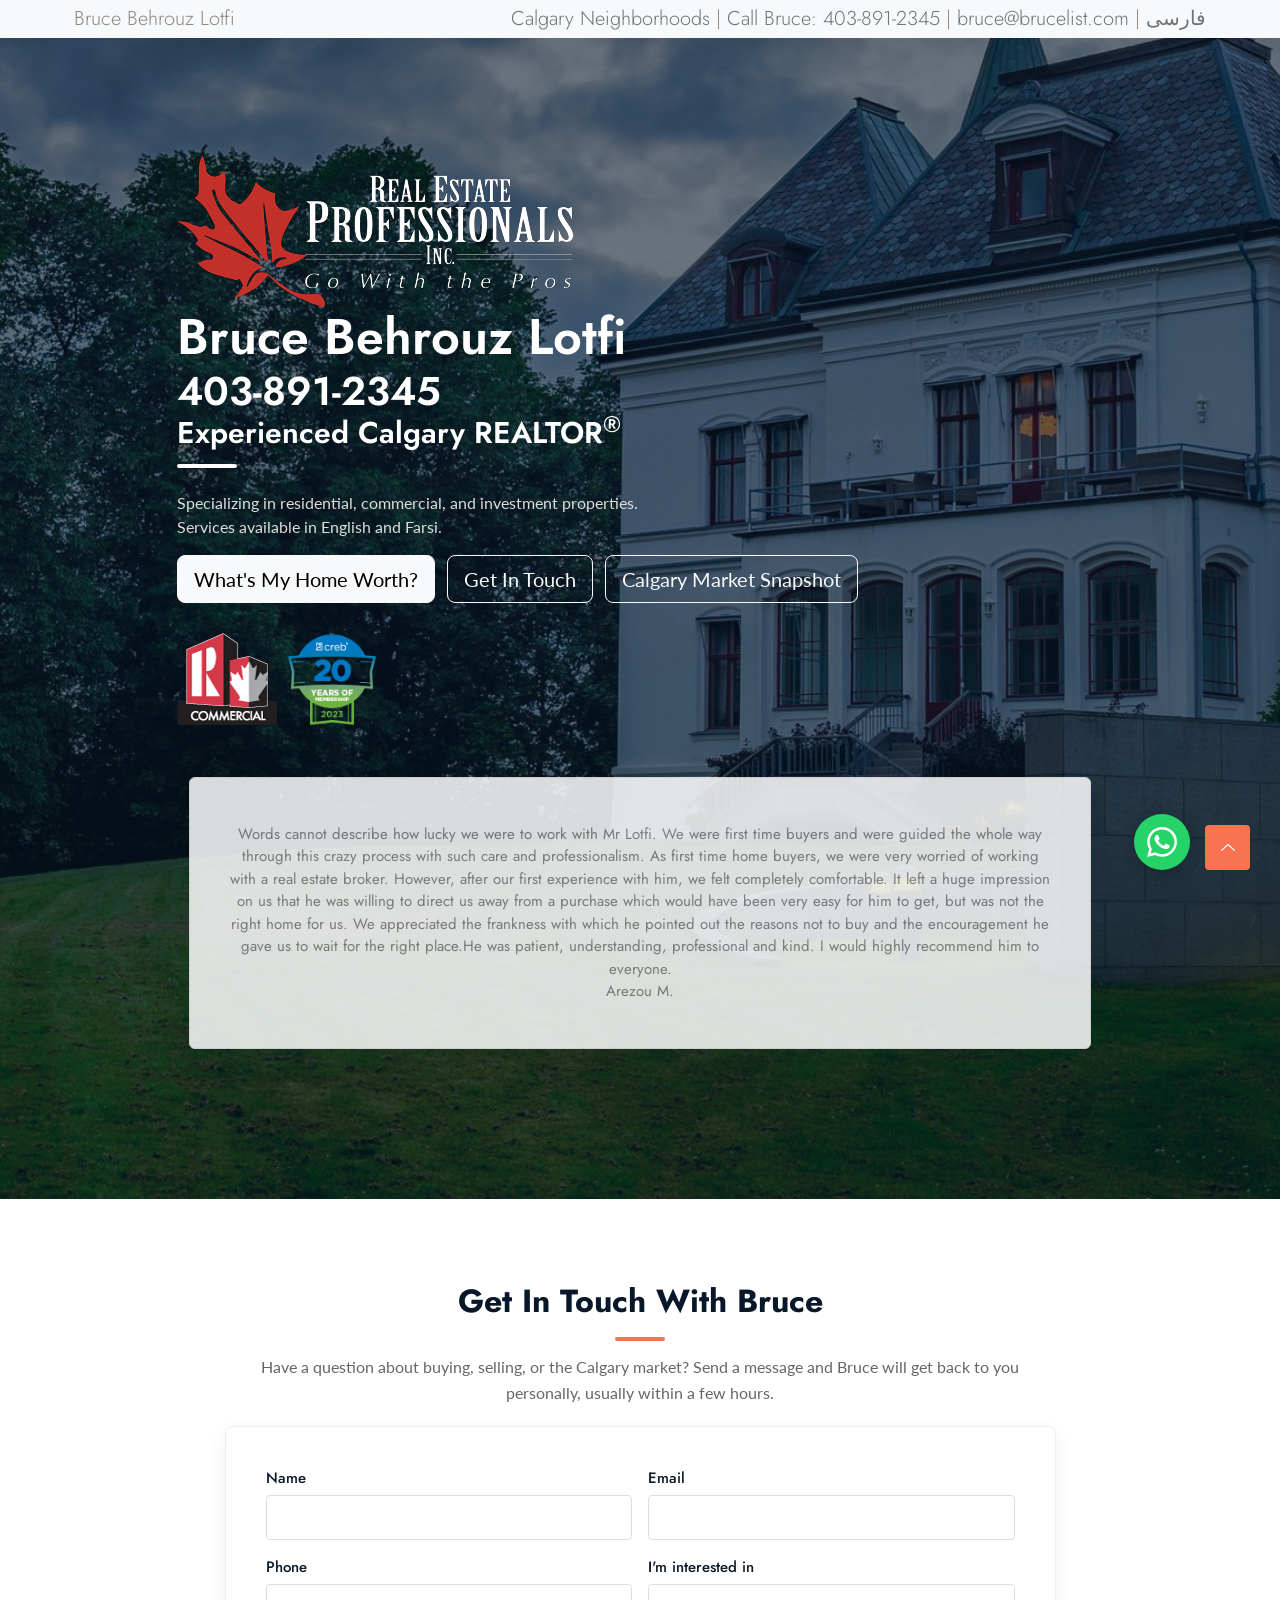
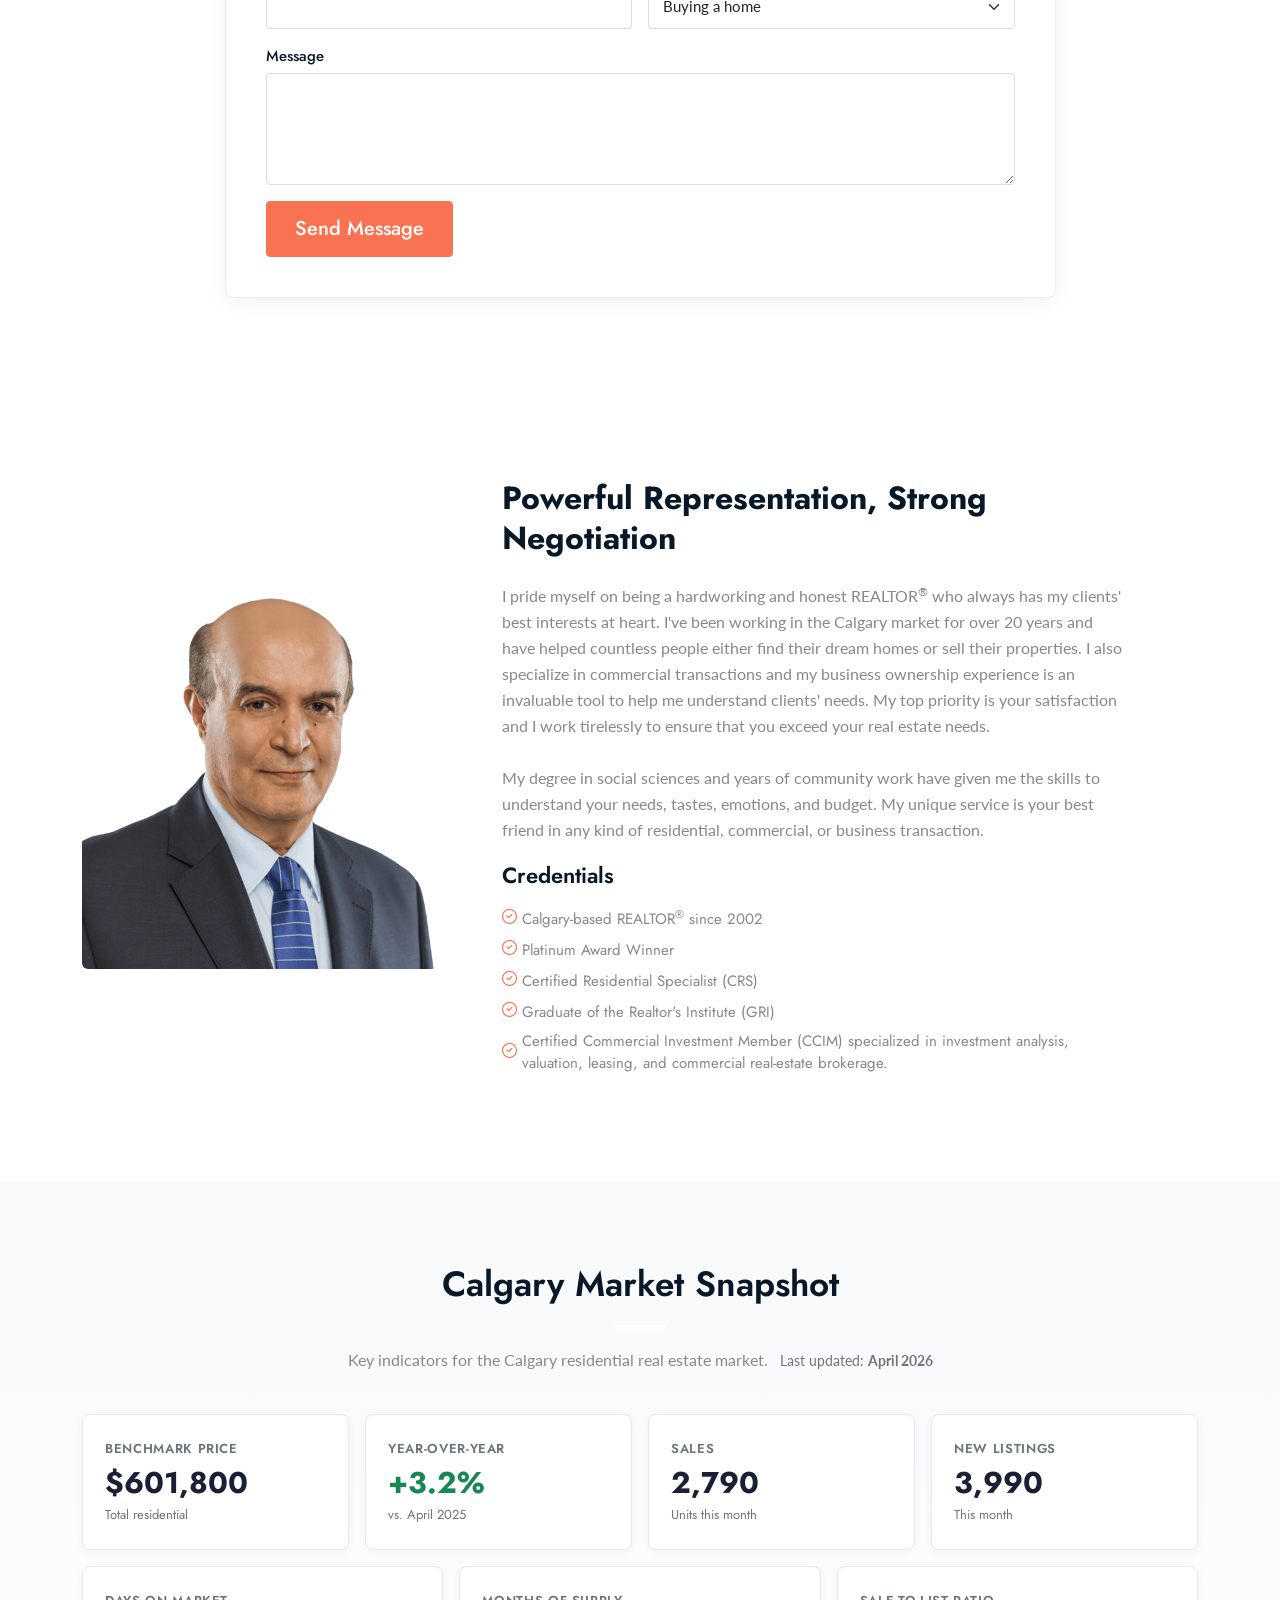
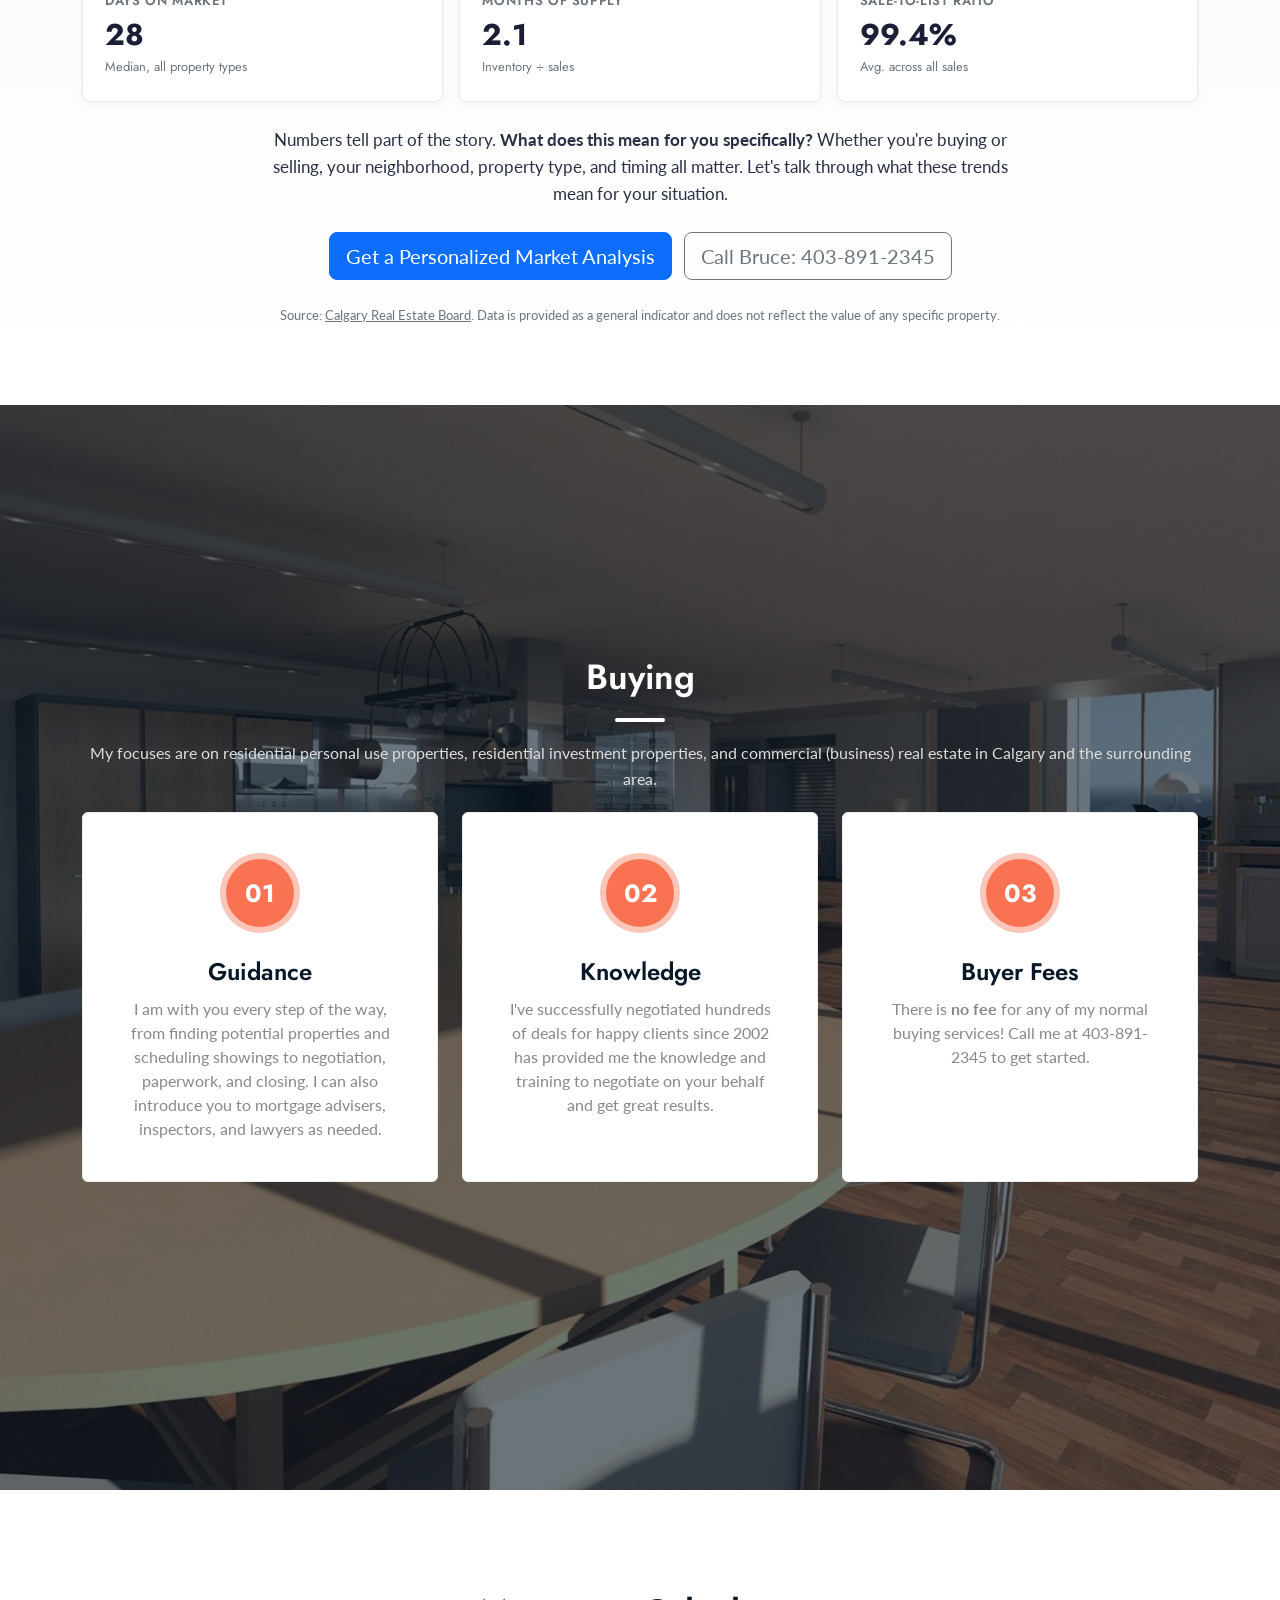
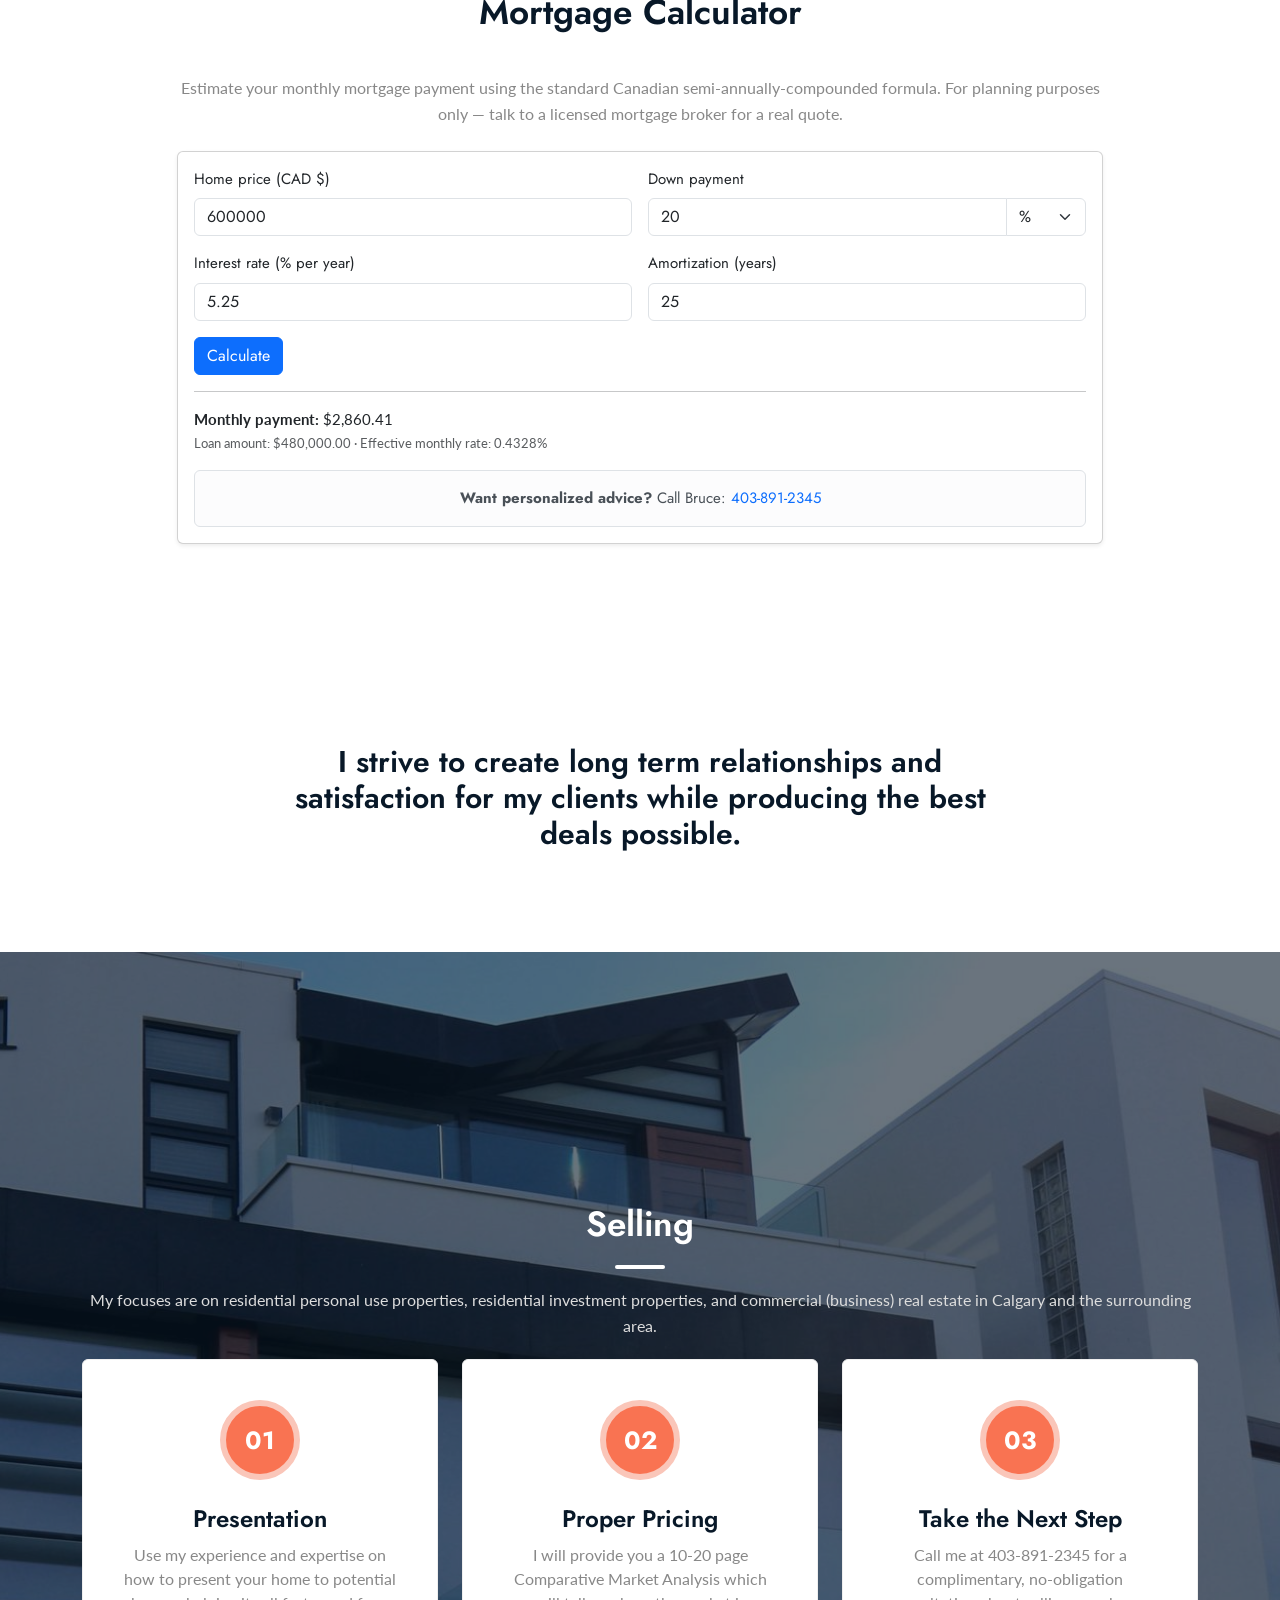
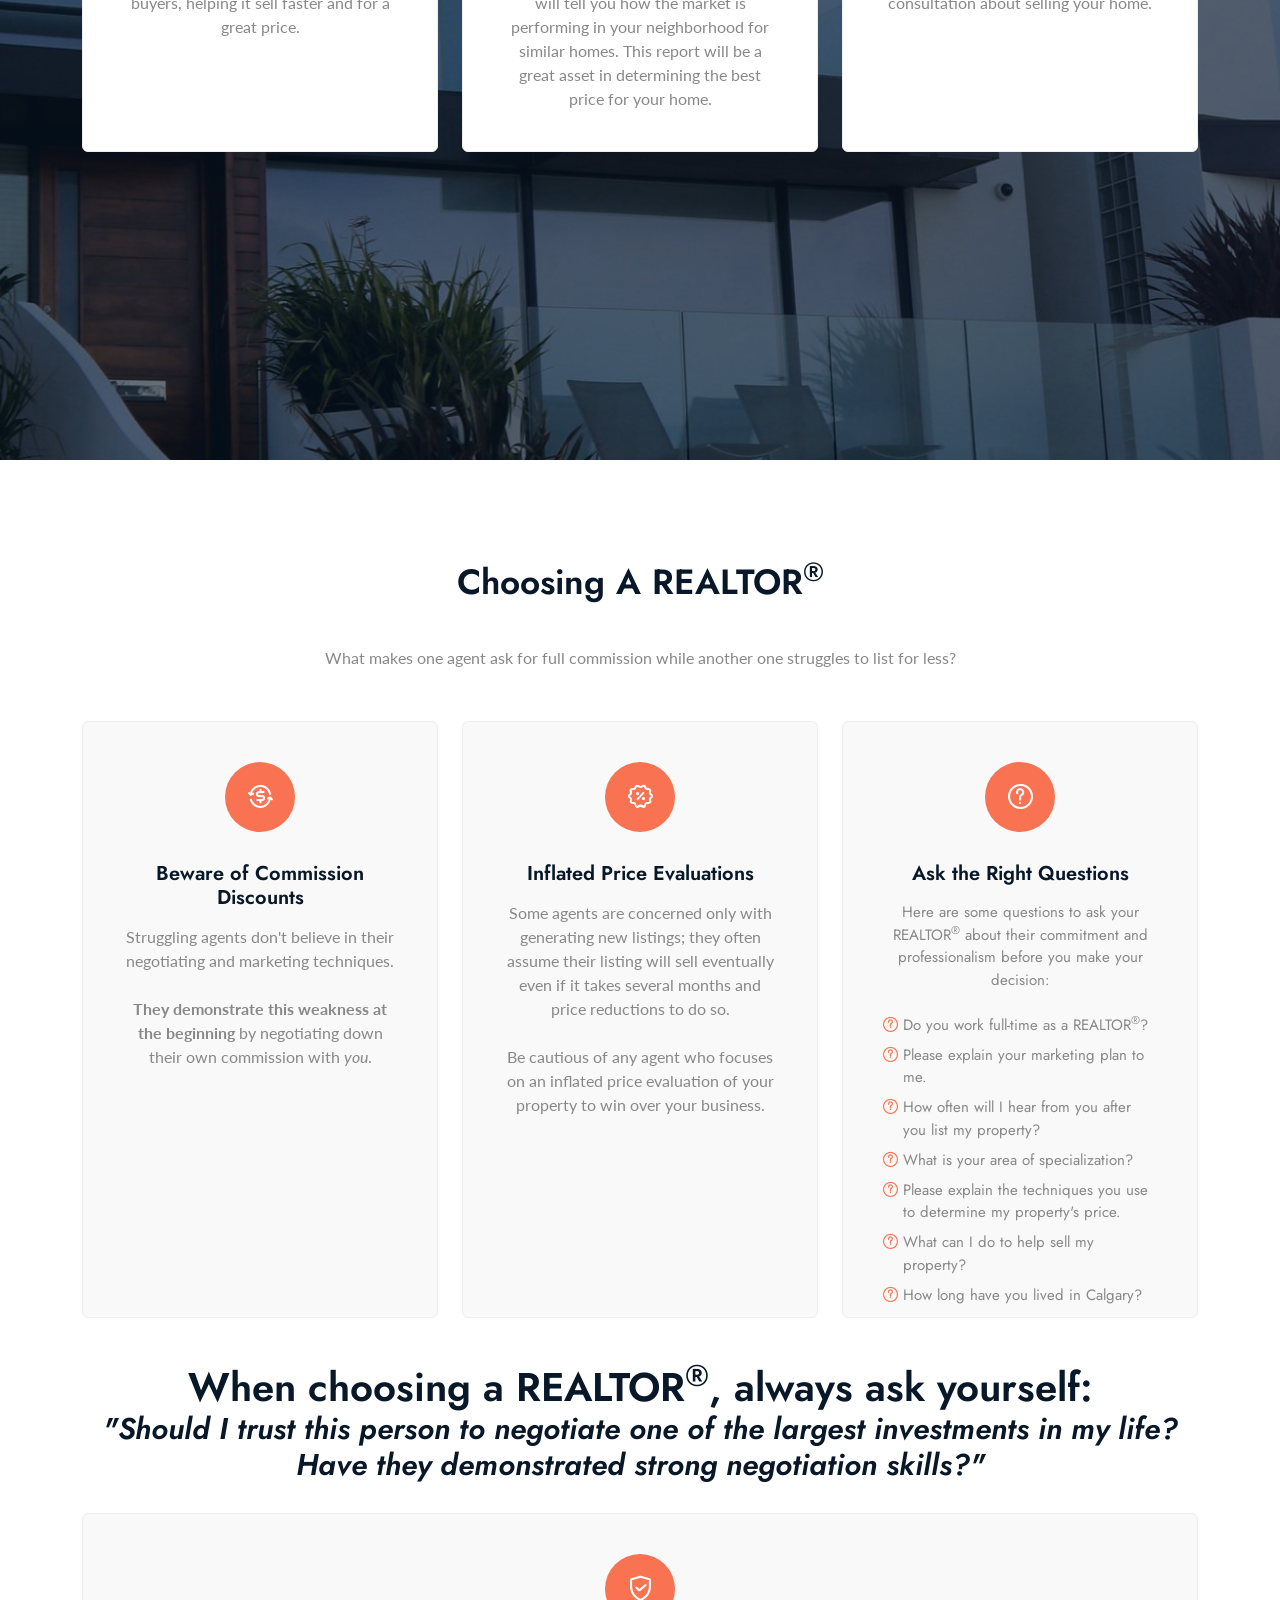
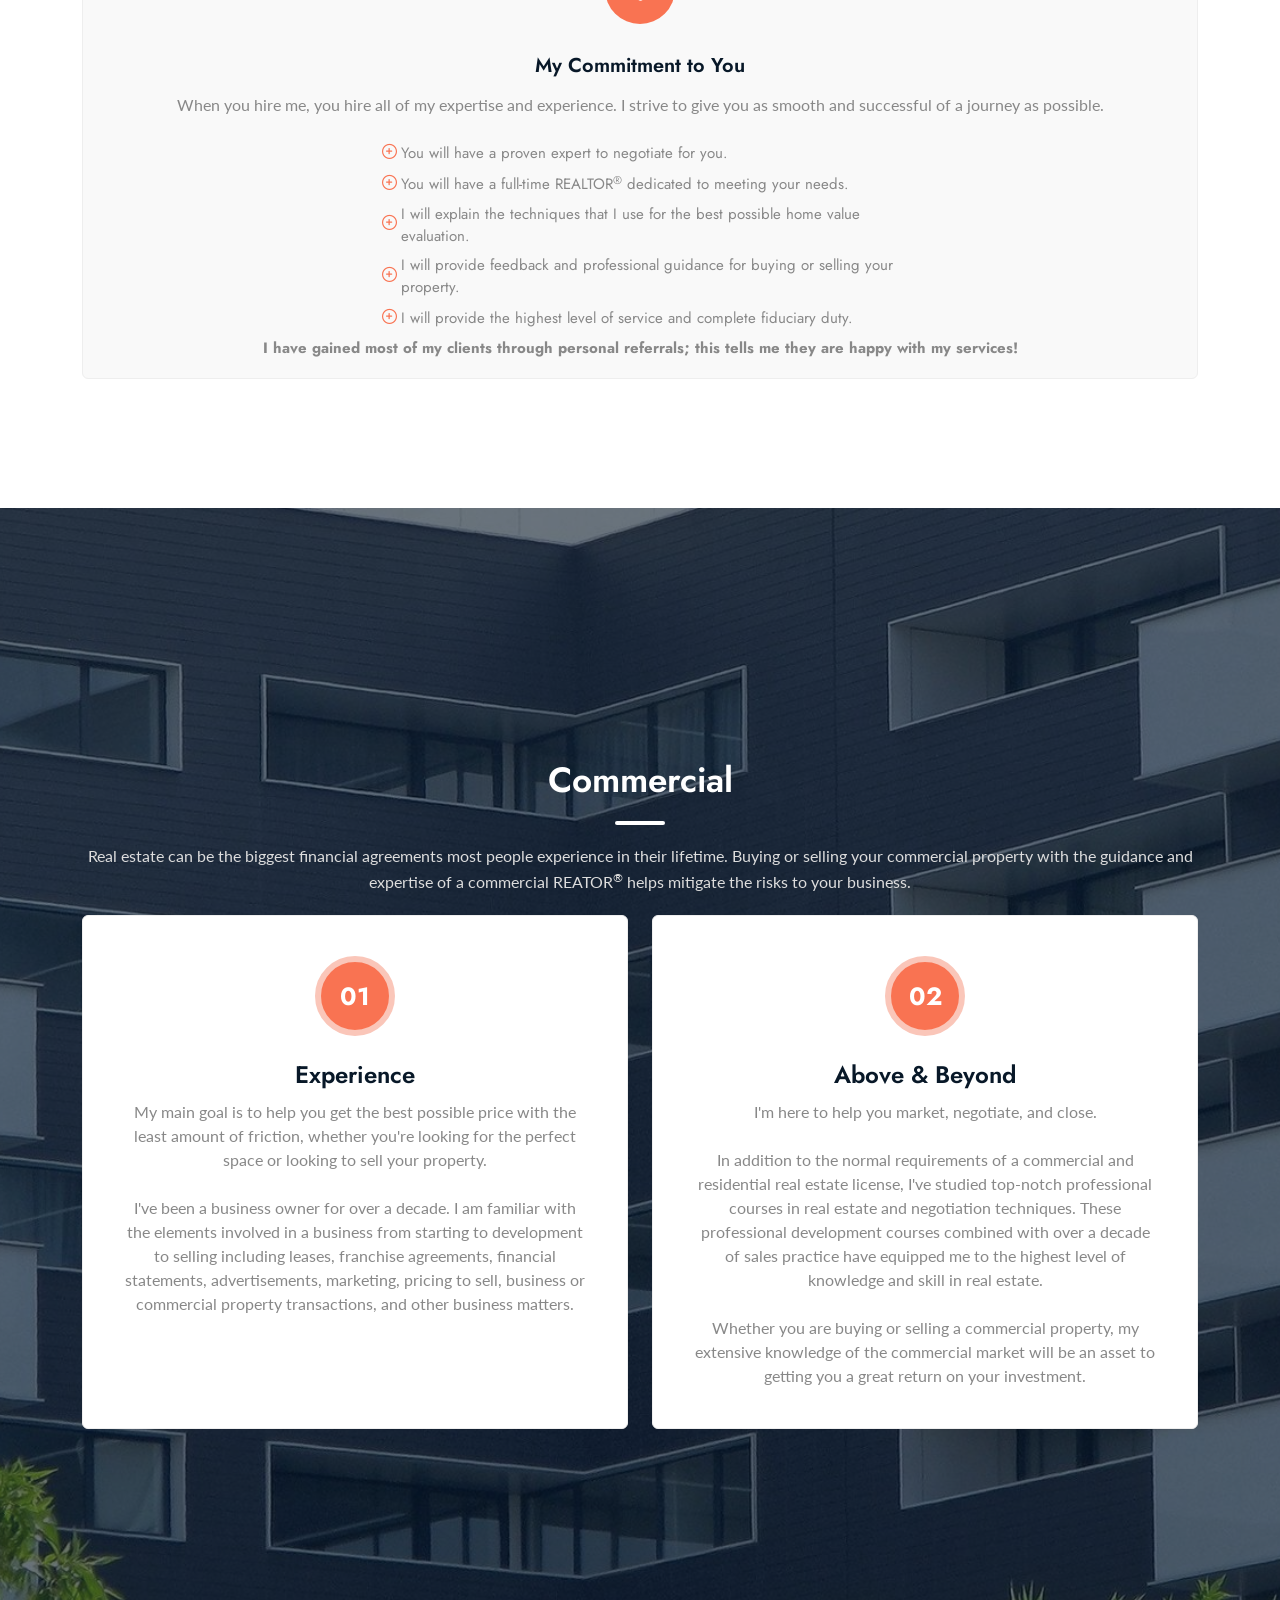
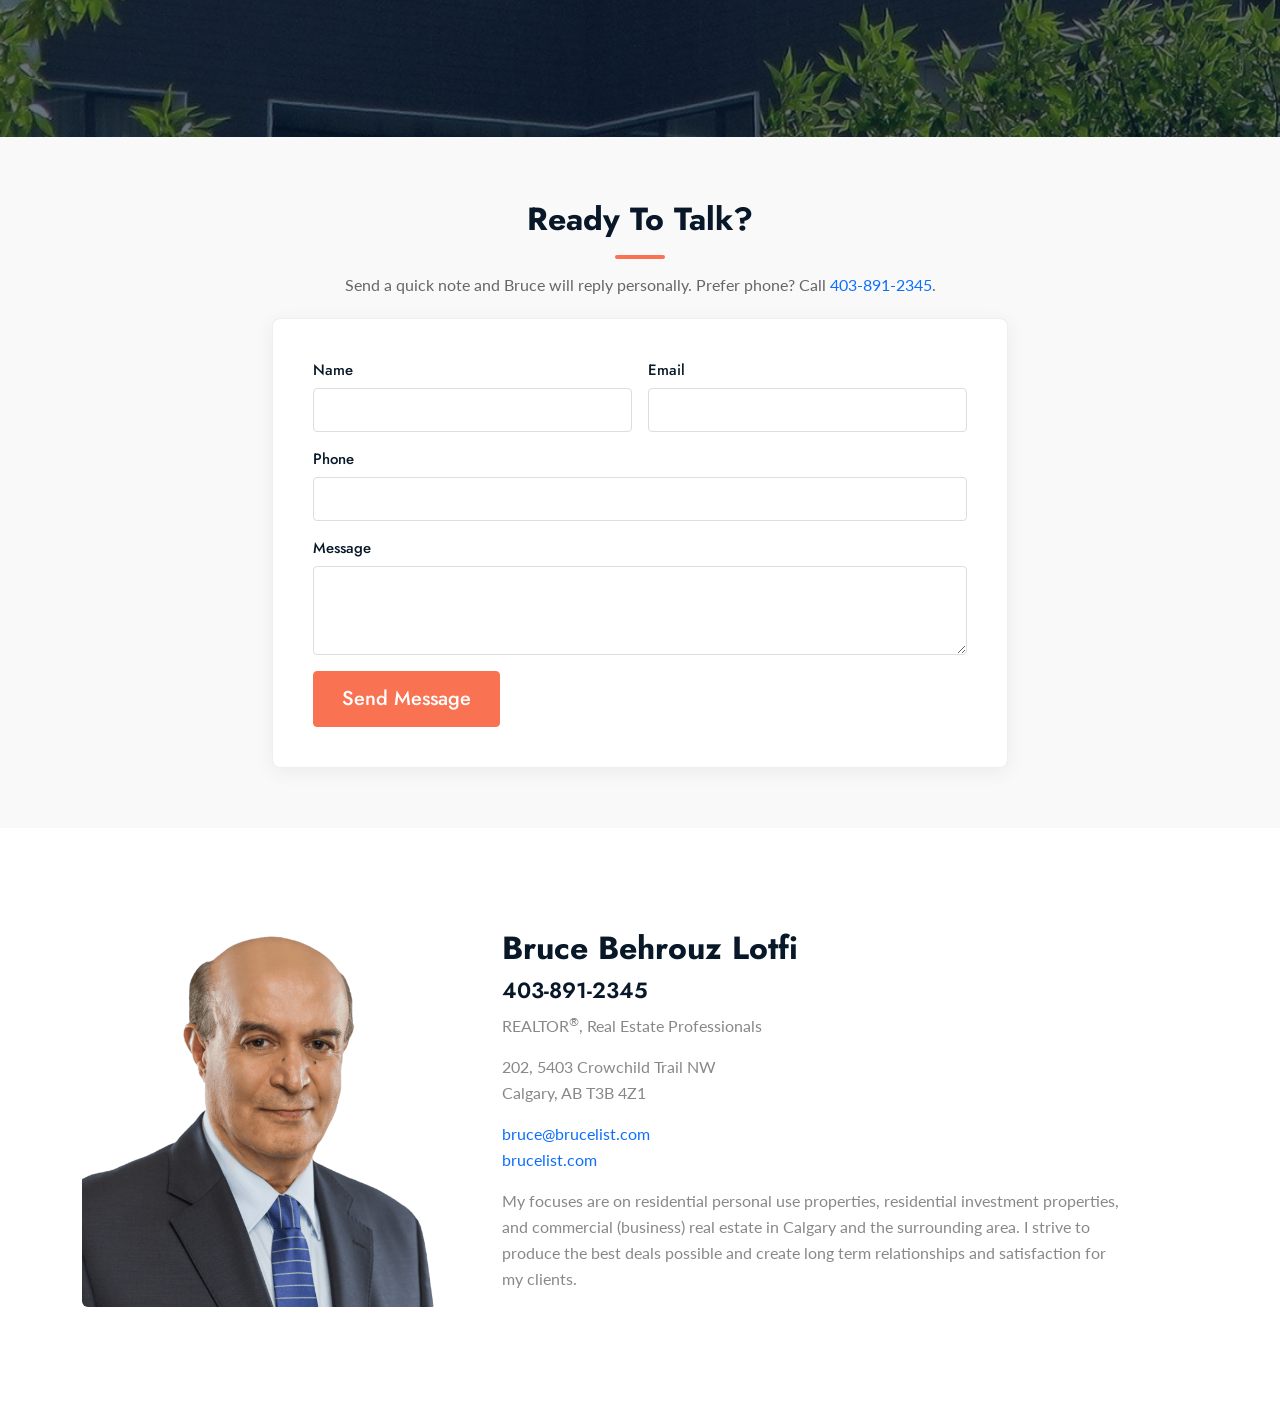
==== index.html @ 02035257 "Remove em dashes; replace 'Let's Roll' with professional CTA; remove buyer's guide section" ====
<!DOCTYPE html>
<html class="no-js" lang="en-CA">

<head>
    <meta charset="utf-8" />
    <meta http-equiv="x-ua-compatible" content="ie=edge" />
    <title>Bruce Lotfi | Calgary REALTOR | Residential & Commercial</title>
    <meta name="description"
        content="Bruce Lotfi is an experienced Calgary REALTOR specializing in residential, commercial, and investment properties. Serving Calgary and area in English and Farsi since 2002." />
    <meta name="viewport" content="width=device-width, initial-scale=1" />
    <link rel="canonical" href="https://brucelist.com/" />
    <link rel="alternate" hreflang="en-ca" href="https://brucelist.com/" />
    <link rel="alternate" hreflang="fa-ca" href="https://brucelist.com/fa/" />
    <link rel="alternate" hreflang="x-default" href="https://brucelist.com/" />
    <link rel="shortcut icon" type="image/x-icon" href="assets/ico/favicon.ico" />
    <link rel="apple-touch-icon" sizes="180x180" href="assets/ico/apple-touch-icon.png">
    <link rel="icon" type="image/png" sizes="32x32" href="assets/ico/favicon-32x32.png">
    <link rel="icon" type="image/png" sizes="16x16" href="assets/ico/favicon-16x16.png">
    <link rel="manifest" href="site.webmanifest">

    <!-- Preconnect to font + CDN origins for faster first paint -->
    <link rel="preconnect" href="https://fonts.googleapis.com">
    <link rel="preconnect" href="https://fonts.gstatic.com" crossorigin>
    <link rel="preconnect" href="https://cdn.jsdelivr.net" crossorigin>

    <!-- OpenGraph -->
    <meta property="og:type" content="website" />
    <meta property="og:site_name" content="Bruce Lotfi - Calgary REALTOR" />
    <meta property="og:title" content="Bruce Lotfi | Calgary REALTOR | Residential & Commercial" />
    <meta property="og:description"
        content="Bruce Lotfi is an experienced Calgary REALTOR specializing in residential, commercial, and investment properties. Serving Calgary and area in English and Farsi since 2002." />
    <meta property="og:url" content="https://brucelist.com/" />
    <meta property="og:image" content="https://brucelist.com/assets/images/bruce.png" />
    <meta property="og:image:alt" content="Bruce Behrouz Lotfi, Calgary REALTOR" />
    <meta property="og:locale" content="en_CA" />

    <!-- Twitter Card -->
    <meta name="twitter:card" content="summary_large_image" />
    <meta name="twitter:title" content="Bruce Lotfi | Calgary REALTOR | Residential & Commercial" />
    <meta name="twitter:description"
        content="Experienced Calgary REALTOR specializing in residential, commercial, and investment properties. English and Farsi service since 2002." />
    <meta name="twitter:image" content="https://brucelist.com/assets/images/bruce.png" />
    <meta name="twitter:image:alt" content="Bruce Behrouz Lotfi, Calgary REALTOR" />

    <!-- Schema.org JSON-LD: RealEstateAgent -->
    <script type="application/ld+json">
    {
        "@context": "https://schema.org",
        "@type": "RealEstateAgent",
        "name": "Bruce Behrouz Lotfi",
        "url": "https://brucelist.com",
        "image": "https://brucelist.com/assets/images/bruce.png",
        "telephone": "+1-403-891-2345",
        "email": "bruce@brucelist.com",
        "foundingDate": "2002",
        "address": {
            "@type": "PostalAddress",
            "streetAddress": "202, 5403 Crowchild Trail NW",
            "addressLocality": "Calgary",
            "addressRegion": "AB",
            "postalCode": "T3B 4Z1",
            "addressCountry": "CA"
        },
        "areaServed": [
            {
                "@type": "City",
                "name": "Calgary"
            },
            {
                "@type": "AdministrativeArea",
                "name": "Calgary and surrounding area"
            }
        ],
        "knowsLanguage": [
            { "@type": "Language", "name": "English", "alternateName": "en" },
            { "@type": "Language", "name": "Farsi", "alternateName": "fa" }
        ],
        "hasCredential": [
            {
                "@type": "EducationalOccupationalCredential",
                "credentialCategory": "certification",
                "name": "Certified Residential Specialist (CRS)"
            },
            {
                "@type": "EducationalOccupationalCredential",
                "credentialCategory": "certification",
                "name": "Graduate, REALTOR Institute (GRI)"
            },
            {
                "@type": "EducationalOccupationalCredential",
                "credentialCategory": "certification",
                "name": "Certified Commercial Investment Member (CCIM)"
            },
            {
                "@type": "EducationalOccupationalCredential",
                "credentialCategory": "license",
                "name": "Licensed REALTOR since 2002"
            }
        ],
        "award": "Platinum Award Winner"
    }
    </script>

    <link
        href="https://fonts.googleapis.com/css2?family=Jost:ital,wght@0,100;0,200;0,300;0,400;0,500;0,600;0,700;0,800;0,900;1,100;1,200;1,300;1,400;1,500;1,600;1,700;1,800;1,900&display=swap"
        rel="stylesheet">
    <link href="https://fonts.googleapis.com/css2?family=Lato&display=swap" rel="stylesheet">

    <link href="https://cdn.jsdelivr.net/npm/bootstrap@5.2.0/dist/css/bootstrap.min.css" rel="stylesheet"
        integrity="sha384-gH2yIJqKdNHPEq0n4Mqa/HGKIhSkIHeL5AyhkYV8i59U5AR6csBvApHHNl/vI1Bx" crossorigin="anonymous">
    <link rel="stylesheet" href="assets/css/LineIcons.2.0.css" />
    <link rel="stylesheet" href="assets/css/tiny-slider.css" />
    <link rel="stylesheet" href="assets/css/main.css" />

    <!-- Google Tag Manager -->
    <!-- TODO: replace GTM-XXXXXXX with real GTM container ID -->
    <script>(function(w,d,s,l,i){w[l]=w[l]||[];w[l].push({'gtm.start':
    new Date().getTime(),event:'gtm.js'});var f=d.getElementsByTagName(s)[0],
    j=d.createElement(s),dl=l!='dataLayer'?'&l='+l:'';j.async=true;j.src=
    'https://www.googletagmanager.com/gtm.js?id='+i+dl;f.parentNode.insertBefore(j,f);
    })(window,document,'script','dataLayer','GTM-XXXXXXX');</script>
    <!-- End Google Tag Manager -->

    <!-- Google tag (gtag.js) - GA4 -->
    <!-- TODO: replace G-XXXXXXXXXX with real GA4 ID -->
    <script async src="https://www.googletagmanager.com/gtag/js?id=G-XXXXXXXXXX"></script>
    <script>
        window.dataLayer = window.dataLayer || [];
        function gtag(){dataLayer.push(arguments);}
        gtag('js', new Date());
        gtag('config', 'G-XXXXXXXXXX');
    </script>

</head>

<body>
    <!-- Google Tag Manager (noscript) -->
    <!-- TODO: replace GTM-XXXXXXX with real GTM container ID -->
    <noscript><iframe src="https://www.googletagmanager.com/ns.html?id=GTM-XXXXXXX"
        height="0" width="0" style="display:none;visibility:hidden"></iframe></noscript>
    <!-- End Google Tag Manager (noscript) -->

    <header class="header navbar-area bg-light">
        <div class="container">
            <div class="row align-items-center">
                <div class="col-lg-12 p-1 lead">
                    Bruce Behrouz Lotfi
                    <span class="float-md-end"><a href="/neighborhoods/" class="link-secondary">Calgary
                            Neighborhoods</a> | <a href="tel:+14038912345" class="link-secondary" data-call-cta>Call Bruce:
                            403-891-2345</a> | <a href="mailto:bruce@brucelist.com"
                            class="link-secondary">bruce@brucelist.com</a> | <a href="/fa/" class="link-secondary lang-switch" lang="fa" hreflang="fa-CA">فارسی</a></span>
                </div>
            </div>
        </div>
    </header>
    <section class="hero-area main-hero overlay">
        <div class="container">
            <div class="row">
                <div class="col-lg-10 offset-lg-1 col-md-12 col-12">
                    <div class="hero-text text-left">
                        <div class="section-heading">
                            <img src="assets/images/re-prof-logo.png" class="img-fluid" alt="#">
                            <h1>Bruce Behrouz Lotfi</h1>
                            <h2>403-891-2345</h2>
                            <h3>Experienced Calgary REALTOR<sup>®</sup></h3>
                            <p>Specializing in residential, commercial, and investment properties.<br />
                                Services available in English and Farsi.</p>
                            <p>
                                <a href="home-valuation.html"
                                    class="btn btn-lg btn-light me-2 mb-2">What's My Home Worth?</a>
                                <a href="#contact"
                                    class="btn btn-lg btn-outline-light me-2 mb-2">Get In Touch</a>
                                <a href="#market-snapshot"
                                    class="btn btn-lg btn-outline-light mb-2">Calgary Market Snapshot</a>
                            </p>
                            <img src="assets/images/ccc-logo.png" class="commercial badge-logo" alt="Commercial Realtor logo">
                            <img src="assets/images/LS20clr.png" class="20years badge-logo" alt="Commercial Realtor logo" loading="lazy">
                            <section class="categories mt-5">
                                <div class="container">
                                    <div class="cat-inner">
                                        <div class="row">
                                            <div class="col-12 p-0">
                                                <div class="testimonial-slider">
                                                    <span class="single-cat">Words cannot describe how lucky we were to
                                                        work with Mr Lotfi. We were first time buyers and were guided
                                                        the whole way through this crazy process with such care and
                                                        professionalism. As first time home buyers, we were very worried
                                                        of working with a real estate broker. However, after our first
                                                        experience with him, we felt completely comfortable. It left a
                                                        huge impression on us that he was willing to direct us away from
                                                        a purchase which would have been very easy for him to get, but
                                                        was not the right home for us. We appreciated the frankness with
                                                        which he pointed out the reasons not to buy and the
                                                        encouragement he gave us to wait for the right place.He was
                                                        patient, understanding, professional and kind. I would highly
                                                        recommend him to everyone.<br />Arezou M.</span>
                                                    <span class="single-cat">I worked with Bruce last summer to sell my
                                                        house in Tuscany, Calgary, and the house was sold with a very
                                                        good price in a reasonable time, considering the Calgary market
                                                        these days. I really appreciate Bruce's hard work, he is
                                                        professional and genuinely nice person. The professional service
                                                        I received from Bruce that really helped selling the house
                                                        includes: - Good suggestions for some minor upgrades which
                                                        didn't cost me much, but had a huge impact, specially in first
                                                        impression. - Excellent market analysis and advice about the
                                                        good timing to be in market. - Realistic price evaluation - Good
                                                        knowledge of laws and regulations, - Excellent negotiation
                                                        skills in every aspect and different stage of the contract. -
                                                        Friendly and professional attitude. Without a doubt, Bruce will
                                                        be the person I will contact when I decide to buy or sell a
                                                        property in Calgary.<br />Sh Sayyad</span>
                                                    <span class="single-cat">Recently I worked with Mr. Lotfi to sell my
                                                        apartment and to buy a new house. He is very knowledgeable. He
                                                        sold my apartment with a reasonable price and also he helped us
                                                        to buy a house he is very professional. He is a very nice person
                                                        and hardworking and I highly recommend him.<br />Reza P.</span>
                                                    <span class="single-cat">Mr. Bruce Lotfi is fantastic. Very
                                                        friendly, professional and helpful realtor. He really cares
                                                        about his clients. A few times we were attracted to some houses
                                                        and we were going to give the sellers offer, but he explained to
                                                        us why these houses are not good investments. He has the ability
                                                        to say the right thing at the right time, and proved to be an
                                                        awesome negotiator. 5 star rating for us.<br />Hamid L.</span>
                                                    <span class="single-cat">Mr Lotfi helped us to buy a beautiful house
                                                        in Calgary. My husband and I were very tough in our selection
                                                        but Mr Lotfi was very kind and patient with us. He showed us
                                                        hundreds of different houses until we picked the one we liked.
                                                        He has very good knowledge and experience in real estate and he
                                                        is very helpful and supportive with very good suggestion for
                                                        you. We have made very good friendship now and I definitely will
                                                        come back to him for my second house!!<br />Naghmeh M.</span>
                                                    <span class="single-cat">He is well acquainted with all communities
                                                        in Calgary and even all buildings in each community. He is
                                                        professional and reliable, excellent negotiator. He stands
                                                        beside you by the end of job. I am happy with the Condo I bought
                                                        and I strongly recommend him to anyone who wants to purchase any
                                                        estate.<br />Nariman M.</span>
                                                </div>
                                            </div>
                                        </div>
                                    </div>
                                </div>
                            </section>
                        </div>
                    </div>
                </div>
            </div>
        </div>
    </section>
    <section id="contact" class="lead-form-section">
        <div class="container">
            <div class="row justify-content-center">
                <div class="col-lg-9 col-md-12 col-12">
                    <div class="section-title">
                        <h2>Get In Touch With Bruce</h2>
                        <p>Have a question about buying, selling, or the Calgary market? Send a message and Bruce will
                            get back to you personally, usually within a few hours.</p>
                    </div>
                    <div class="lead-form-card">
                        
                        <form class="lead-form" action="https://formspree.io/f/mqenaynq" method="POST"
                            data-form-name="Contact form (top)">
                            <div class="row g-3">
                                <div class="col-md-6">
                                    <label for="contact-name" class="form-label">Name</label>
                                    <input type="text" class="form-control" id="contact-name" name="name" autocomplete="name" required>
                                </div>
                                <div class="col-md-6">
                                    <label for="contact-email" class="form-label">Email</label>
                                    <input type="email" class="form-control" id="contact-email" name="email" autocomplete="email" autocomplete="email" required>
                                </div>
                                <div class="col-md-6">
                                    <label for="contact-phone" class="form-label">Phone</label>
                                    <input type="tel" class="form-control" id="contact-phone" name="phone" autocomplete="tel" autocomplete="tel">
                                </div>
                                <div class="col-md-6">
                                    <label for="contact-interest" class="form-label">I'm interested in</label>
                                    <select class="form-select" id="contact-interest" name="interest">
                                        <option value="Buying">Buying a home</option>
                                        <option value="Selling">Selling my home</option>
                                        <option value="Commercial">Commercial property</option>
                                        <option value="Investment">Investment property</option>
                                        <option value="Other">Other / Just curious</option>
                                    </select>
                                </div>
                                <div class="col-12">
                                    <label for="contact-message" class="form-label">Message</label>
                                    <textarea class="form-control" id="contact-message" name="message" rows="4"
                                        required></textarea>
                                </div>
                                <div class="col-12 d-grid d-md-block">
                                    <button type="submit" class="btn btn-primary-brand btn-lg">Send Message</button>
                                </div>
                            </div>
                            <div class="form-feedback" aria-live="polite"></div>
                        </form>
                    </div>
                </div>
            </div>
        </div>
    </section>

    <section class="about-us section">
        <div class="container">
            <div class="row align-items-center justify-content-center">
                <div class="col-lg-4 col-md-12 col-12">
                    <div class="content-left">
                        <img src="assets/images/bruce.png" alt="#" loading="lazy">
                    </div>
                </div>
                <div class="col-lg-8 col-md-12 col-12">
                    <div class="content-right">
                        <h2>Powerful Representation, Strong Negotiation</h2>
                        <p>I pride myself on being a hardworking and honest REALTOR<sup>®</sup> who always has my
                            clients' best interests at heart. I've been working in the Calgary market for over 20 years
                            and have helped countless people either find their dream homes or sell their properties. I
                            also specialize in commercial transactions and my business ownership experience is an
                            invaluable tool to help me understand clients' needs. My top priority is your satisfaction
                            and I work tirelessly to ensure that you exceed your real estate needs. <br /><br />
                            My degree in social sciences and years of community work have given me the skills to
                            understand your needs, tastes, emotions, and budget. My unique service is your best friend
                            in any kind of residential, commercial, or business transaction.</p>
                        <h3>Credentials</h3>
                        <p>
                        <ul class="icon skills">
                            <li><span>Calgary-based REALTOR<sup>®</sup> since 2002</span></li>
                            <li><span>Platinum Award Winner</span></li>
                            <li><span>Certified Residential Specialist (CRS)</span></li>
                            <li><span>Graduate of the Realtor's Institute (GRI)</span></li>
                            <li><span>Certified Commercial Investment Member (CCIM) specialized in investment analysis,
                                    valuation, leasing, and commercial real-estate brokerage.</span></li>
                        </ul>
                        </p>
                    </div>
                </div>
            </div>
        </div>
    </section>

    <!-- ==================== Calgary Market Snapshot ==================== -->
    <!-- TODO: update these numbers monthly from CREB stats. Source: https://www.creb.com/Housing_Statistics/Daily_Housing_Summary/ -->
    <section id="market-snapshot" class="market-snapshot section">
        <div class="container">
            <div class="row">
                <div class="col-12">
                    <div class="section-title">
                        <h2>Calgary Market Snapshot</h2>
                        <p>Key indicators for the Calgary residential real estate market.
                            <span class="market-updated">Last updated: <strong data-market-updated>April 2026</strong></span>
                        </p>
                    </div>
                </div>
            </div>
            <div class="row gx-3 gy-3 market-stats">
                <div class="col-lg-3 col-md-6 col-12">
                    <div class="market-stat-card">
                        <span class="market-stat-label">Benchmark Price</span>
                        <span class="market-stat-value" data-stat="benchmark-price">$601,800</span>
                        <span class="market-stat-meta">Total residential</span>
                    </div>
                </div>
                <div class="col-lg-3 col-md-6 col-12">
                    <div class="market-stat-card">
                        <span class="market-stat-label">Year-over-Year</span>
                        <span class="market-stat-value market-stat-up" data-stat="yoy-change">+3.2%</span>
                        <span class="market-stat-meta">vs. April 2025</span>
                    </div>
                </div>
                <div class="col-lg-3 col-md-6 col-12">
                    <div class="market-stat-card">
                        <span class="market-stat-label">Sales</span>
                        <span class="market-stat-value" data-stat="sales">2,790</span>
                        <span class="market-stat-meta">Units this month</span>
                    </div>
                </div>
                <div class="col-lg-3 col-md-6 col-12">
                    <div class="market-stat-card">
                        <span class="market-stat-label">New Listings</span>
                        <span class="market-stat-value" data-stat="new-listings">3,990</span>
                        <span class="market-stat-meta">This month</span>
                    </div>
                </div>
                <div class="col-lg-4 col-md-6 col-12">
                    <div class="market-stat-card">
                        <span class="market-stat-label">Days on Market</span>
                        <span class="market-stat-value" data-stat="days-on-market">28</span>
                        <span class="market-stat-meta">Median, all property types</span>
                    </div>
                </div>
                <div class="col-lg-4 col-md-6 col-12">
                    <div class="market-stat-card">
                        <span class="market-stat-label">Months of Supply</span>
                        <span class="market-stat-value" data-stat="months-supply">2.1</span>
                        <span class="market-stat-meta">Inventory ÷ sales</span>
                    </div>
                </div>
                <div class="col-lg-4 col-md-12 col-12">
                    <div class="market-stat-card">
                        <span class="market-stat-label">Sale-to-List Ratio</span>
                        <span class="market-stat-value" data-stat="sale-to-list">99.4%</span>
                        <span class="market-stat-meta">Avg. across all sales</span>
                    </div>
                </div>
            </div>

            <div class="row mt-4">
                <div class="col-lg-8 offset-lg-2 col-12 text-center">
                    <p class="market-context">
                        Numbers tell part of the story. <strong>What does this mean for you specifically?</strong>
                        Whether you're buying or selling, your neighborhood, property type, and timing all matter.
                        Let's talk through what these trends mean for your situation.
                    </p>
                    <p>
                        <a href="#contact" class="btn btn-primary btn-lg me-2 mb-2">Get a Personalized Market Analysis</a>
                        <a href="tel:+14038912345" class="btn btn-outline-secondary btn-lg mb-2" data-call-cta>Call Bruce: 403-891-2345</a>
                    </p>
                    <p class="market-source">
                        Source: <a href="https://www.creb.com/Housing_Statistics/Daily_Housing_Summary/" target="_blank" rel="noopener">Calgary Real Estate Board</a>.
                        Data is provided as a general indicator and does not reflect the value of any specific property.
                    </p>
                </div>
            </div>
        </div>
    </section>

    <section class="hero-area buy-hero overlay how-works section">
        <div class="container">
            <div class="row">
                <div class="col-12">
                    <div class="section-title hero-text">
                        <h2>Buying</h2>
                        <p>My focuses are on residential personal use properties, residential investment properties, and
                            commercial (business) real estate in Calgary and the surrounding area.</p>
                    </div>
                </div>
            </div>
            <div class="row">
                <div class="col-lg-4 col-md-4 col-12 mb-2">

                    <div class="single-card">
                        <span class="serial">01</span>
                        <h3>Guidance</h3>
                        <p>I am with you every step of the way, from finding potential properties and scheduling
                            showings to negotiation, paperwork, and closing. I can also introduce you to mortgage
                            advisers, inspectors, and lawyers as needed.</p>
                    </div>

                </div>
                <div class="col-lg-4 col-md-4 col-12 mb-2">

                    <div class="single-card">
                        <span class="serial">02</span>
                        <h3>Knowledge</h3>
                        <p>I've successfully negotiated hundreds of deals for happy clients since 2002 has provided me
                            the knowledge and training to negotiate on your behalf and get great results.</p>
                    </div>

                </div>
                <div class="col-lg-4 col-md-4 col-12 mb-2">

                    <div class="single-card">
                        <span class="serial">03</span>
                        <h3>Buyer Fees</h3>
                        <p>There is <strong>no fee</strong> for any of my normal buying services! Call me at
                            403-891-2345 to get started.</p>
                    </div>

                </div>
            </div>
        </div>
    </section>
    <section class="mortgage-calc section">
        <div class="container">
            <div class="row justify-content-center">
                <div class="col-lg-10 col-12">
                    <div class="section-title text-center mb-4">
                        <h2>Mortgage Calculator</h2>
                        <p>Estimate your monthly mortgage payment using the standard Canadian
                            semi-annually-compounded formula. For planning purposes only &mdash; talk to a licensed
                            mortgage broker for a real quote.</p>
                    </div>
                    <div class="card shadow-sm">
                        <div class="card-body">
                            <form id="mortgage-form" class="row g-3" onsubmit="return false;">
                                <div class="col-md-6">
                                    <label for="mc-price" class="form-label">Home price (CAD $)</label>
                                    <input type="number" class="form-control" id="mc-price" min="0" step="1000"
                                        value="600000" required>
                                </div>
                                <div class="col-md-6">
                                    <label for="mc-down" class="form-label">Down payment</label>
                                    <div class="input-group">
                                        <input type="number" class="form-control" id="mc-down" min="0" step="1000"
                                            value="20" required>
                                        <select class="form-select" id="mc-down-type" style="max-width:5rem;">
                                            <option value="percent" selected>%</option>
                                            <option value="dollar">$</option>
                                        </select>
                                    </div>
                                </div>
                                <div class="col-md-6">
                                    <label for="mc-rate" class="form-label">Interest rate (% per year)</label>
                                    <input type="number" class="form-control" id="mc-rate" min="0" step="0.01"
                                        value="5.25" required>
                                </div>
                                <div class="col-md-6">
                                    <label for="mc-years" class="form-label">Amortization (years)</label>
                                    <input type="number" class="form-control" id="mc-years" min="1" max="35"
                                        step="1" value="25" required>
                                </div>
                                <div class="col-12">
                                    <button type="button" class="btn btn-primary" id="mc-calc">Calculate</button>
                                </div>
                            </form>
                            <hr />
                            <div id="mc-result" class="mt-3">
                                <p class="mb-1"><strong>Monthly payment:</strong>
                                    <span id="mc-payment">&mdash;</span></p>
                                <p class="mb-1 text-muted small">
                                    Loan amount: <span id="mc-loan">&mdash;</span> &middot;
                                    Effective monthly rate: <span id="mc-mrate">&mdash;</span>
                                </p>
                            </div>
                            <div class="alert alert-light border mt-3 mb-0 text-center">
                                <strong>Want personalized advice?</strong>
                                Call Bruce: <a href="tel:+14038912345" data-call-cta>403-891-2345</a>
                            </div>
                        </div>
                    </div>
                </div>
            </div>
        </div>
    </section>
    <section class="section">
        <div class="container">
            <div class="row text-center">
                <div class="col-lg-8 offset-lg-2 col-12">
                    <div class="inner">
                        <div class="content">
                            <h3>I strive to create long term relationships and satisfaction for my clients while
                                producing the best deals possible.</h3>
                        </div>
                    </div>
                </div>
            </div>
        </div>
    </section>
    <section class="hero-area sell-hero overlay how-works section">
        <div class="container">
            <div class="row">
                <div class="col-12">
                    <div class="section-title hero-text">
                        <h2>Selling</h2>
                        <p>My focuses are on residential personal use properties, residential investment properties, and
                            commercial (business) real estate in Calgary and the surrounding area.</p>
                    </div>
                </div>
            </div>
            <div class="row">
                <div class="col-lg-4 col-md-4 col-12 mb-2">
                    <div class="single-card">
                        <span class="serial">01</span>
                        <h3>Presentation</h3>
                        <p>Use my experience and expertise on how to present your home to potential buyers, helping it
                            sell faster and for a great price.</p>
                    </div>
                </div>
                <div class="col-lg-4 col-md-4 col-12 mb-2">
                    <div class="single-card">
                        <span class="serial">02</span>
                        <h3>Proper Pricing</h3>
                        <p>I will provide you a 10-20 page Comparative Market Analysis which will tell you how the
                            market is performing in your neighborhood for similar homes. This report will be a great
                            asset in determining the best price for your home.</p>
                    </div>
                </div>
                <div class="col-lg-4 col-md-4 col-12 mb-2">
                    <div class="single-card">
                        <span class="serial">03</span>
                        <h3>Take the Next Step</h3>
                        <p>Call me at 403-891-2345 for a complimentary, no-obligation consultation about selling your home.</p>
                    </div>
                </div>
            </div>
        </div>
    </section>
    <section class="why-choose section">
        <div class="container">
            <div class="row">
                <div class="col-12">
                    <div class="section-title">
                        <h2>Choosing a REALTOR<sup>®</sup></h2>
                        <p>What makes one agent ask for full commission while another one struggles to list for less?
                        </p>
                    </div>
                </div>
            </div>
            <div class="row">
                <div class="col-lg-12">
                    <div class="choose-content">
                        <div class="row">
                            <div class="col-lg-4 col-md-6 col-12 mb-2">
                                <div class="card-list">
                                    <i class="lni lni-investment"></i>
                                    <h4>Beware of Commission Discounts</h4>
                                    <p>Struggling agents don't believe in their negotiating and marketing
                                        techniques.<br /><br /><strong>They demonstrate this weakness at the
                                            beginning</strong> by negotiating down their own commission with
                                        <em>you</em>.
                                    </p>
                                </div>
                            </div>
                            <div class="col-lg-4 col-md-6 col-12 mb-2">
                                <div class="card-list">
                                    <i class="lni lni-offer"></i>
                                    <h4>Inflated Price Evaluations</h4>
                                    <p>Some agents are concerned only with generating new listings; they often assume
                                        their listing will sell eventually even if it takes several months and price
                                        reductions to do so.
                                        <br /><br />
                                        Be cautious of any agent who focuses on an inflated price evaluation of your
                                        property to win over your business.
                                    </p>
                                </div>
                            </div>
                            <div class="col-lg-4 col-md-12 col-12 mb-2">
                                <div class="card-list">
                                    <i class="lni lni-question-circle"></i>
                                    <h4>Ask the Right Questions</h4>
                                    Here are some questions to ask your REALTOR<sup>®</sup> about their commitment
                                    and professionalism before you make your decision:<br /><br />
                                    <ul class="align-left icon questions">
                                        <li>Do you work full-time as a REALTOR<sup>®</sup>?</li>
                                        <li>Please explain your marketing plan to me.</li>
                                        <li>How often will I hear from you after you list my property?</li>
                                        <li>What is your area of specialization?</li>
                                        <li>Please explain the techniques you use to determine my property's price.</li>
                                        <li>What can I do to help sell my property?</li>
                                        <li>How long have you lived in Calgary?</li>
                                    </ul>
                                    </p>
                                </div>
                            </div>
                            <div class="col-lg-12 col-md-12 col-12 text-center">
                                <h2>When choosing a REALTOR<sup>®</sup>, always ask yourself:</h2>
                                <h3><em>"Should I trust this person to negotiate one of the largest investments in my
                                        life? Have they demonstrated strong negotiation skills?"</em></h3>
                            </div>
                            <div class="col-lg-12 col-md-12 col-12 mb-2">
                                <div class="card-list">
                                    <i class="lni lni-protection"></i>
                                    <h4>My Commitment to You</h4>
                                    <p>When you hire me, you hire all of my expertise and experience. I strive to give
                                        you as smooth and successful of a journey as possible.<br /><br />
                                    <div class="list-container col-12 col-lg-6">
                                        <ul class="align-left icon commitment">
                                            <li><span>You will have a proven expert to negotiate for you.</span></li>
                                            <li><span>You will have a full-time REALTOR<sup>®</sup> dedicated to meeting
                                                    your needs.</span></li>
                                            <li><span>I will explain the techniques that I use for the best possible
                                                    home
                                                    value evaluation.</span></li>
                                            <li><span>I will provide feedback and professional guidance for buying or
                                                    selling your property.</span></li>
                                            <li><span>I will provide the highest level of service and complete fiduciary
                                                    duty.</span></li>
                                        </ul>
                                    </div>
                                    <strong>I have gained most of my clients through personal referrals; this tells me
                                        they are happy with my services!</strong>
                                    </p>
                                </div>
                            </div>
                        </div>
                    </div>
                </div>
            </div>
        </div>
    </section>
    <section class="hero-area commercial-hero overlay how-works section">
        <div class="container">
            <div class="row">
                <div class="col-12">
                    <div class="section-title hero-text">
                        <h2>Commercial</h2>
                        <p>Real estate can be the biggest financial agreements most people experience in their lifetime.
                            Buying or selling your commercial property with the guidance and expertise of a commercial
                            REATOR<sup>®</sup> helps mitigate the risks to your business.</p>
                    </div>
                </div>
            </div>
            <div class="row">
                <div class="col-lg-6 col-md-6 col-12 mb-2">
                    <div class="single-card">
                        <span class="serial">01</span>
                        <h3>Experience</h3>
                        <p>My main goal is to help you get the best possible price with the least amount of friction,
                            whether you're looking for the perfect space or looking to sell your
                            property.<br /><br />I've been a business owner for over a decade. I am familiar with the
                            elements involved in a business from starting to development to selling including leases,
                            franchise agreements, financial statements, advertisements, marketing, pricing to sell,
                            business or commercial property transactions, and other business matters.</p>
                    </div>
                </div>
                <div class="col-lg-6 col-md-6 col-12 mb-2">
                    <div class="single-card">
                        <span class="serial">02</span>
                        <h3>Above & Beyond</h3>
                        <p>I'm here to help you market, negotiate, and close.<br /><br />In addition to the normal
                            requirements of a commercial and residential real estate license, I've studied top-notch
                            professional courses in real estate and negotiation techniques. These professional
                            development courses combined with over a decade of sales practice have equipped me to the
                            highest level of knowledge and skill in real estate.
                            <br /><br />Whether you are buying or selling a commercial property, my extensive knowledge
                            of the commercial market will be an asset to getting you a great return on your investment.
                        </p>
                    </div>
                </div>
            </div>
        </div>
    </section>


    <section id="contact-bottom" class="lead-form-section compact">
        <div class="container">
            <div class="row justify-content-center">
                <div class="col-lg-8 col-md-12 col-12">
                    <div class="section-title">
                        <h2>Ready to talk?</h2>
                        <p>Send a quick note and Bruce will reply personally. Prefer phone? Call
                            <a href="tel:+14038912345" data-call-cta>403-891-2345</a>.</p>
                    </div>
                    <div class="lead-form-card">
                        
                        <form class="lead-form" action="https://formspree.io/f/mqenaynq" method="POST"
                            data-form-name="Contact form (bottom)">
                            <div class="row g-3">
                                <div class="col-md-6">
                                    <label for="contact2-name" class="form-label">Name</label>
                                    <input type="text" class="form-control" id="contact2-name" name="name" autocomplete="name" required>
                                </div>
                                <div class="col-md-6">
                                    <label for="contact2-email" class="form-label">Email</label>
                                    <input type="email" class="form-control" id="contact2-email" name="email" autocomplete="email" autocomplete="email" required>
                                </div>
                                <div class="col-12">
                                    <label for="contact2-phone" class="form-label">Phone</label>
                                    <input type="tel" class="form-control" id="contact2-phone" name="phone" autocomplete="tel" autocomplete="tel">
                                </div>
                                <div class="col-12">
                                    <label for="contact2-message" class="form-label">Message</label>
                                    <textarea class="form-control" id="contact2-message" name="message" rows="3"
                                        required></textarea>
                                </div>
                                <div class="col-12 d-grid d-md-block">
                                    <button type="submit" class="btn btn-primary-brand btn-lg">Send Message</button>
                                </div>
                            </div>
                            <div class="form-feedback" aria-live="polite"></div>
                        </form>
                    </div>
                </div>
            </div>
        </div>
    </section>

    <section class="calling-card section">
        <div class="container">
            <div class="row align-items-center justify-content-center">
                <div class="col-lg-4 col-md-12 col-12">
                    <div class="content-left">
                        <img src="assets/images/bruce.png" alt="#" loading="lazy">
                    </div>
                </div>
                <div class="col-lg-8 col-md-12 col-12">
                    <div class="content-right">
                        <h2>Bruce Behrouz Lotfi</h2>
                        <h3>403-891-2345</h3>
                        <p>REALTOR<sup>®</sup>, Real Estate Professionals</p>
                        <p>202, 5403 Crowchild Trail NW<br />Calgary, AB T3B 4Z1</p>
                        <p><a href="mailto:bruce@brucelist.com">bruce@brucelist.com</a><br /><a
                                href="https://brucelist.com">brucelist.com</a></p>
                        <p>My focuses are on residential personal use properties, residential investment properties, and
                            commercial (business) real estate in Calgary and the surrounding area. I strive to produce
                            the best deals possible and create long term relationships and satisfaction for my clients.
                        </p>
                    </div>
                </div>
            </div>
        </div>
    </section>

    <a href="#" class="scroll-top btn-hover">
        <i class="lni lni-chevron-up"></i>
    </a>

    <a href="https://wa.me/14038912345?text=Hi%20Bruce%2C%20I%27d%20like%20to%20chat%20about%20Calgary%20real%20estate."
        class="whatsapp-float" target="_blank" rel="noopener" aria-label="Chat with Bruce on WhatsApp">
        <svg viewBox="0 0 24 24" xmlns="http://www.w3.org/2000/svg" aria-hidden="true">
            <path d="M17.472 14.382c-.297-.149-1.758-.867-2.03-.967-.273-.099-.471-.148-.67.15-.197.297-.767.966-.94 1.164-.173.199-.347.223-.644.075-.297-.15-1.255-.463-2.39-1.475-.883-.788-1.48-1.761-1.653-2.059-.173-.297-.018-.458.13-.606.134-.133.297-.347.446-.52.149-.174.198-.298.298-.497.099-.198.05-.371-.025-.52-.075-.149-.669-1.612-.916-2.207-.242-.579-.487-.5-.669-.51l-.57-.01c-.198 0-.52.074-.792.372s-1.04 1.016-1.04 2.479 1.065 2.876 1.213 3.074c.149.198 2.095 3.2 5.077 4.487.709.306 1.262.489 1.694.625.712.227 1.36.195 1.871.118.571-.085 1.758-.719 2.006-1.413.248-.694.248-1.289.173-1.413-.074-.124-.272-.198-.57-.347m-5.421 7.403h-.004a9.87 9.87 0 0 1-5.031-1.378l-.361-.214-3.741.982.998-3.648-.235-.374a9.86 9.86 0 0 1-1.51-5.26c.001-5.45 4.436-9.884 9.888-9.884 2.64 0 5.122 1.03 6.988 2.898a9.825 9.825 0 0 1 2.893 6.994c-.003 5.45-4.437 9.884-9.885 9.884m8.413-18.297A11.815 11.815 0 0 0 12.05 0C5.495 0 .16 5.335.157 11.892c0 2.096.547 4.142 1.588 5.945L.057 24l6.305-1.654a11.882 11.882 0 0 0 5.683 1.448h.005c6.554 0 11.89-5.335 11.893-11.893a11.821 11.821 0 0 0-3.48-8.413Z"/>
        </svg>
    </a>

    <script src="https://cdn.jsdelivr.net/npm/bootstrap@5.2.0/dist/js/bootstrap.bundle.min.js"
        integrity="sha384-A3rJD856KowSb7dwlZdYEkO39Gagi7vIsF0jrRAoQmDKKtQBHUuLZ9AsSv4jD4Xa"
        crossorigin="anonymous"></script>
    <script src="assets/js/tiny-slider.js"></script>
    <script type="text/javascript">
        //========= Slider
        tns({
            container: '.testimonial-slider',
            items: 1,
            slideBy: 'page',
            autoplay: true,
            mouseDrag: true,
            gutter: 0,
            nav: false,
            controls: true,
            controlsText: ['<i class="lni lni-chevron-left"></i>', '<i class="lni lni-chevron-right"></i>'],
            autoplayButtonOutput: false,
            autoplayTimeout: 15000,
            autoplayHoverPause: true,

        });
    </script>

    <!-- ==================== Analytics conversion events ==================== -->
    <script type="text/javascript">
        (function () {
            // Delegated click listener for tel: and mailto: links anywhere on the page.
            document.addEventListener('click', function (e) {
                var a = e.target.closest && e.target.closest('a[href]');
                if (!a) return;
                var href = a.getAttribute('href') || '';
                if (typeof gtag !== 'function') return;
                if (href.indexOf('tel:') === 0) {
                    gtag('event', 'phone_click', {
                        event_category: 'engagement',
                        event_label: href.replace('tel:', '')
                    });
                } else if (href.indexOf('mailto:') === 0) {
                    gtag('event', 'email_click', {
                        event_category: 'engagement',
                        event_label: href.replace('mailto:', '')
                    });
                }
            }, true);

            // Delegated form submit listener for any future lead-capture forms.
            document.addEventListener('submit', function (e) {
                var form = e.target;
                if (!form || form.tagName !== 'FORM') return;
                if (typeof gtag !== 'function') return;
                gtag('event', 'lead_submit', {
                    event_category: 'lead',
                    event_label: form.id || form.name || form.action || 'unknown_form'
                });
            }, true);
        })();
    </script>

    <!-- ==================== Mortgage calculator ==================== -->
    <script type="text/javascript">
        (function () {
            var form = document.getElementById('mortgage-form');
            if (!form) return;

            var fmtCAD = new Intl.NumberFormat('en-CA', {
                style: 'currency', currency: 'CAD', maximumFractionDigits: 2
            });

            function calc() {
                var price = parseFloat(document.getElementById('mc-price').value) || 0;
                var downRaw = parseFloat(document.getElementById('mc-down').value) || 0;
                var downType = document.getElementById('mc-down-type').value;
                var ratePct = parseFloat(document.getElementById('mc-rate').value) || 0;
                var years = parseFloat(document.getElementById('mc-years').value) || 0;

                var down = downType === 'percent' ? price * (downRaw / 100) : downRaw;
                var principal = Math.max(price - down, 0);

                // Canadian mortgages compound semi-annually (not in advance).
                // Convert nominal annual rate to an effective monthly rate that
                // matches semi-annual compounding:
                //   monthlyRate = (1 + annualRate/2)^(2/12) - 1
                // Then use the standard amortization payment formula.
                var annual = ratePct / 100;
                var monthlyRate = Math.pow(1 + annual / 2, 2 / 12) - 1;
                var n = years * 12;

                var payment;
                if (principal <= 0 || n <= 0) {
                    payment = 0;
                } else if (monthlyRate === 0) {
                    payment = principal / n;
                } else {
                    payment = principal * (monthlyRate * Math.pow(1 + monthlyRate, n)) /
                        (Math.pow(1 + monthlyRate, n) - 1);
                }

                document.getElementById('mc-payment').textContent =
                    isFinite(payment) ? fmtCAD.format(payment) : '-';
                document.getElementById('mc-loan').textContent = fmtCAD.format(principal);
                document.getElementById('mc-mrate').textContent =
                    (monthlyRate * 100).toFixed(4) + '%';
            }

            document.getElementById('mc-calc').addEventListener('click', calc);
            form.addEventListener('input', calc);
            calc();
        })();
    </script>

    <script src="assets/js/lead-forms.js"></script>
    <script src="assets/js/call-button.js"></script>
</body>

</html>
---- assets/css/tiny-slider.css ----
.tns-outer{padding:0 !important}.tns-outer [hidden]{display:none !important}.tns-outer [aria-controls],.tns-outer [data-action]{cursor:pointer}.tns-slider{-webkit-transition:all 0s;-moz-transition:all 0s;transition:all 0s}.tns-slider>.tns-item{-webkit-box-sizing:border-box;-moz-box-sizing:border-box;box-sizing:border-box}.tns-horizontal.tns-subpixel{white-space:nowrap}.tns-horizontal.tns-subpixel>.tns-item{display:inline-block;vertical-align:middle;white-space:normal}.tns-horizontal.tns-no-subpixel:after{content:'';display:table;clear:both}.tns-horizontal.tns-no-subpixel>.tns-item{float:left}.tns-horizontal.tns-carousel.tns-no-subpixel>.tns-item{margin-right:-100%}.tns-no-calc{position:relative;left:0}.tns-gallery{position:relative;left:0;min-height:1px}.tns-gallery>.tns-item{position:absolute;left:-100%;-webkit-transition:transform 0s, opacity 0s;-moz-transition:transform 0s, opacity 0s;transition:transform 0s, opacity 0s}.tns-gallery>.tns-slide-active{position:relative;left:auto !important}.tns-gallery>.tns-moving{-webkit-transition:all 0.25s;-moz-transition:all 0.25s;transition:all 0.25s}.tns-autowidth{display:inline-block}.tns-lazy-img{-webkit-transition:opacity 0.6s;-moz-transition:opacity 0.6s;transition:opacity 0.6s;opacity:0.6}.tns-lazy-img.tns-complete{opacity:1}.tns-ah{-webkit-transition:height 0s;-moz-transition:height 0s;transition:height 0s}.tns-ovh{overflow:hidden}.tns-visually-hidden{position:absolute;left:-10000em}.tns-transparent{opacity:0;visibility:hidden}.tns-fadeIn{opacity:1;filter:alpha(opacity=100);z-index:0}.tns-normal,.tns-fadeOut{opacity:0;filter:alpha(opacity=0);z-index:-1}.tns-vpfix{white-space:nowrap}.tns-vpfix>div,.tns-vpfix>li{display:inline-block}.tns-t-subp2{margin:0 auto;width:310px;position:relative;height:10px;overflow:hidden}.tns-t-ct{width:2333.3333333%;width:-webkit-calc(100% * 70 / 3);width:-moz-calc(100% * 70 / 3);width:calc(100% * 70 / 3);position:absolute;right:0}.tns-t-ct:after{content:'';display:table;clear:both}.tns-t-ct>div{width:1.4285714%;width:-webkit-calc(100% / 70);width:-moz-calc(100% / 70);width:calc(100% / 70);height:10px;float:left}

/*# sourceMappingURL=sourcemaps/tiny-slider.css.map */
---- assets/css/main.css ----
@import url("https://fonts.googleapis.com/css2?family=Spartan:wght@100;200;300;400;500;600;700;800;900&display=swap");

:root {
  --primary-color: #f97352;
  --faded-color: #fac6b9;
}

html {
  scroll-behavior: smooth;
}

body {
  font-family: "Jost", sans-serif;
  font-weight: normal;
  font-style: normal;
  color: #888;
  overflow-x: hidden;
  font-size: 15px;
}

p {
  margin: 0;
  padding: 0;
  font-family: 'Lato', sans-serif;
  font-size: 15px;
}

* {
  margin: 0;
  padding: 0;
}


span,
a {
  display: inline-block;
  text-decoration: none;
  transition: all 0.4s ease;
  -webkit-transition: all 0.4s ease;
  -moz-transition: all 0.4s ease;
}

audio,
canvas,
iframe,
img,
svg,
video {
  vertical-align: middle;
}

h1,
h2,
h3,
h4,
h5,
h6 {
  font-weight: 600;
  margin: 0px;
  color: #081828;
}


h1 {
  font-size: 50px;
}

h2 {
  font-size: 40px;
}

h3 {
  font-size: 30px;
}

h4 {
  font-size: 25px;
}

h5 {
  font-size: 20px;
}

h6 {
  font-size: 16px;
}

ul,
ol {
  margin: 0px;
  padding: 0px;
  list-style-type: none;
}

.mt-5 {
  margin-top: 5px;
}

.section {
  padding-top: 100px;
  padding-bottom: 100px;
  position: relative;
}

.section-title {
  text-align: center;
  margin-bottom: 20px;
  position: relative;
  z-index: 5;
}

.section-title h2 {
  font-size: 35px;
  margin-bottom: 20px;
  line-height: 45px;
  text-transform: capitalize;
  position: relative;
  font-weight: 600;
  padding-bottom: 20px;
}

.section-title h2::before {
  position: absolute;
  left: 50%;
  margin-left: -25px;
  bottom: -2px;
  height: 4px;
  width: 50px;
  border-radius: 5px;
  background: #fff;
  content: "";
}

.section-title p {
  font-size: 16px;
  line-height: 26px;
}

/* One Click Scrool Top Button*/
.scroll-top {
  width: 45px;
  height: 45px;
  line-height: 45px;
  background: var(--primary-color);
  display: -webkit-box;
  display: -ms-flexbox;
  display: flex;
  -webkit-box-pack: center;
  -ms-flex-pack: center;
  justify-content: center;
  -webkit-box-align: center;
  -ms-flex-align: center;
  align-items: center;
  font-size: 14px;
  color: #fff !important;
  border-radius: 0;
  position: fixed;
  bottom: 30px;
  right: 30px;
  z-index: 9;
  cursor: pointer;
  -webkit-transition: all .3s ease-out 0s;
  transition: all .3s ease-out 0s;
  border-radius: 4px;
}

.scroll-top:hover {
  -webkit-box-shadow: 0 1rem 3rem rgba(35, 38, 45, 0.15) !important;
  box-shadow: 0 1rem 3rem rgba(35, 38, 45, 0.15) !important;
  -webkit-transform: translate3d(0, -5px, 0);
  transform: translate3d(0, -5px, 0);
  background-color: #081828;
}

/* Overlay */
.overlay {
  position: relative;
}

.overlay::before {
  position: absolute;
  top: 0;
  left: 0;
  width: 100%;
  height: 100%;
  opacity: 0.4;
  background: #081828;
  content: "";
  -webkit-transition: all 0.4s ease;
  transition: all 0.4s ease;
  z-index: 5;
}

.align-left {
  text-align: left;
}

.align-right {
  text-align: right;
}

.align-center {
  text-align: center;
}

.header {
  position: absolute;
  width: 100%;
  top: 0;
  left: 0;
  background: #fff;
}

.navbar-area {
  position: absolute;
  top: 0;
  left: 0;
  width: 100%;
  z-index: 99;
  -webkit-transition: all 0.3s ease-out 0s;
  transition: all 0.3s ease-out 0s;
  padding: 0;
}

.hero-area {
  background-size: cover;
  background-position: center center;
  background-repeat: no-repeat;
  z-index: 2;
}

.main-hero {
  background-image: url("../images/main-bg.jpg");
  padding-top: 150px;
  padding-bottom: 150px;
}
.buy-hero {
  background-image: url("../images/hw-bg.jpg");
  padding-top: 250px;
  padding-bottom: 300px;
}
.sell-hero {
  background-image: url("../images/arc-bg.jpg");
  padding-top: 250px;
  padding-bottom: 300px;
}
.commercial-hero {
  background-image: url("../images/ap-bg.jpg");
  padding-top: 250px;
  padding-bottom: 300px;
}

.hero-area.overlay::before {
  z-index: -1;
  background: #081828;
  opacity: 0.6;
}

.hero-area .hero-text h1,
.hero-area .hero-text h2,
.hero-area .hero-text h3 {
  color: #fff;
}

.hero-area .hero-text h3 {
  font-weight: 600;
  margin-bottom: 25px;
  padding-bottom: 15px;
  position: relative;
}

.hero-area .hero-text h3::before {
  position: absolute;
  content: "";
  left: 0;
  bottom: -2px;
  height: 4px;
  width: 60px;
  background: #fff;
  border-radius: 10px;
}

.hero-area .hero-text p {
  color: #ddd;
  font-size: 16px;
  font-weight: 400;
  display: block;
  margin-bottom: 1em;
}

.about-us .content-left {
  position: relative;
}

.about-us .content-left img {
  width: 100%;
  border-radius: 6px;
}

.about-us .content-right {
  padding-right: 70px;
  padding-left: 40px;
}

.about-us .content-right h2 {
  display: block;
  font-size: 32px;
  margin-bottom: 25px;
  line-height: 40px;
  text-transform: capitalize;
  position: relative;
  font-weight: 700;
}

.about-us .content-right h3 {
  font-size: 22px;
  margin-top: 10px;
  margin-bottom: 8px;
  line-height: 45px;
  text-transform: capitalize;
  position: relative;
  font-weight: 600;
}

.about-us .content-right p {
  font-size: 16px;
  line-height: 26px;
}

.categories {
  background-color: transparent;
}

.categories .tns-controls button {
  width: 46px;
  height: 46px;
  cursor: pointer;
  z-index: 2;
  color: #fff;
  font-size: 17px;
  background: var(--primary-color);
  border: none;
  padding: 2px 5px;
  border-radius: 50%;
  -webkit-transition: all .3s ease-out 0s;
  transition: all .3s ease-out 0s;
  position: absolute;
  z-index: 99;
  top: 50%;
  font-size: 14px;
  color: #fff;
  -webkit-transform: translateY(-50%);
  transform: translateY(-50%);
  opacity: 0;
  visibility: hidden;
  -webkit-transition: all 0.4s ease;
  transition: all 0.4s ease;
}

.categories .tns-controls button:hover {
  background-color: #081828;
  color: #fff;
}

.categories:hover .tns-controls button {
  opacity: 1;
  visibility: visible;
}

.categories .tns-controls button:first-child {
  left: -23px;
}

.categories .tns-controls button:last-child {
  right: -23px;
}

.categories .cat-inner {
  padding: 30px 40px;
  border: 1px solid #eee;
  border-radius: 6px;
  position: relative;
  z-index: 9;
  background: #fff;
  opacity: .85;
}

.categories .single-cat {
  text-align: center;
  padding: 15px 10px;
  -webkit-transition: all 0.3s ease;
  transition: all 0.3s ease;
  display: block;
  border-radius: 0;
  position: relative;
  overflow: hidden;
  z-index: 2;
  border: none;
  border-radius: 6px;
}

.categories .single-cat:hover {
  background-color: #f9f9f9;
}

.why-choose .choose-content .card-list {
  position: relative;
  margin-top: 30px;
  padding: 40px;
  background-color: #f9f9f9;
  text-align: center;
  border: 1px solid #eee;
  border-radius: 6px;
  height: 90%;
}

.why-choose .choose-content .card-list i {
  color: var(--primary-color);
  font-size: 25px;
  display: inline-block;
  margin-bottom: 30px;
  height: 70px;
  width: 70px;
  line-height: 62px;
  text-align: center;
  border-radius: 50%;
  -webkit-transition: all 0.4s ease;
  transition: all 0.4s ease;
  background-color: var(--primary-color);
  color: #fff;
  border: 4px solid transparent;
}

.why-choose .choose-content .card-list:hover i {
  color: var(--primary-color);
  background-color: transparent;
  border-color: var(--primary-color);
}

.why-choose .choose-content .card-list h4 {
  font-size: 20px;
  font-weight: 600;
  display: block;
  margin-bottom: 15px;
}

.why-choose .choose-content .card-list p {
  font-size: 16px;
}

.how-works {
  background-color: #f9f9f9;
}

.how-works .single-card {
  text-align: center;
  padding: 40px;
  background-color: #fff;
  border: 1px solid #eee;
  border-radius: 6px;
  height: 100%;
}

.how-works .single-card .serial {
  height: 80px;
  width: 80px;
  line-height: 68px;
  background-color: var(--primary-color);
  color: #fff;
  text-align: center;
  border-radius: 50%;
  border: 6px solid var(--faded-color);
  display: inline-block;
  margin-bottom: 25px;
  font-weight: 700;
  font-size: 25px;
  -webkit-transition: all 0.4s ease;
  transition: all 0.4s ease;
}

.how-works .single-card:hover .serial {
  color: var(--primary-color);
  background-color: transparent;
  border-color: var(--primary-color);
}

.how-works .single-card h3 {
  font-size: 24px;
  font-weight: 600;
  margin-bottom: 10px;
}

.how-works .single-card p {
  font-size: 16px;
  line-height: 24px;
}

ul.icon {
  list-style: none;
  padding: 0;
}

ul.icon li {
  padding-left: 1.3em;
  margin-bottom: 0.5em;
}
ul.skills li::before {
  content: "\ea54";
  display: inline-block;
  margin-left: -1.3em; /* same as padding-left set on li */
  width: 1.3em; /* same as padding-left set on li */
  font: normal normal normal 1em/1 'LineIcons';
  text-transform: none;
  -webkit-font-smoothing: antialiased;
  color: var(--primary-color);
}

ul.questions li::before {
  content: "\eb6a";
  display: inline-block;
  margin-left: -1.3em; /* same as padding-left set on li */
  width: 1.3em; /* same as padding-left set on li */
  font: normal normal normal 1em/1 'LineIcons';
  text-transform: none;
  -webkit-font-smoothing: antialiased;
  color: var(--primary-color);
}

.list-container {
  margin: 0 auto;
}

ul.commitment li::before {
  content: "\ea61";
  display: inline-block;
  margin-left: -1.3em; /* same as padding-left set on li */
  width: 1.3em; /* same as padding-left set on li */
  font: normal normal normal 1em/1 'LineIcons';
  text-transform: none;
  -webkit-font-smoothing: antialiased;
  color: var(--primary-color);
}

ul.icon li span {
  display: -moz-inline-box;  /* FF2 or lower */
  display: inline-block;     /* FF3, Opera, Safari */
  line-height: normal;
  vertical-align: middle;    
}


.calling-card .content-left {
  position: relative;
}

.calling-card .content-left img {
  width: 100%;
  border-radius: 6px;
}

.calling-card .content-right {
  padding-right: 70px;
  padding-left: 40px;
}

.calling-card .content-right h2 {
  display: block;
  font-size: 32px;
  line-height: 40px;
  text-transform: capitalize;
  position: relative;
  font-weight: 700;
}

.calling-card .content-right h3 {
  font-size: 22px;
  line-height: 45px;
  text-transform: capitalize;
  position: relative;
  font-weight: 600;
}

.calling-card .content-right p {
  font-size: 16px;
  line-height: 26px;
  margin-bottom: 15px;
}

.badge-logo {
  max-width: 100px;
}

/* ===== Lead capture ===== */
.lead-form-section {
  background-color: #fff;
  padding-top: 80px;
  padding-bottom: 80px;
}

.lead-form-section.compact {
  padding-top: 60px;
  padding-bottom: 60px;
  background-color: #f9f9f9;
}

.lead-form-section .section-title h2 {
  font-size: 32px;
  margin-bottom: 15px;
  padding-bottom: 15px;
  font-weight: 700;
}

.lead-form-section .section-title h2::before {
  background: var(--primary-color);
}

.lead-form-section .section-title p {
  font-family: 'Lato', sans-serif;
  color: #666;
}

.lead-form-card {
  background: #fff;
  border: 1px solid #eee;
  border-radius: 8px;
  padding: 40px;
  box-shadow: 0 4px 20px rgba(8, 24, 40, 0.06);
}

.lead-form-section.compact .lead-form-card {
  background: #fff;
}

.lead-form-card .form-label {
  font-family: 'Jost', sans-serif;
  font-weight: 500;
  color: #081828;
  margin-bottom: 6px;
}

.lead-form-card .form-control,
.lead-form-card .form-select {
  border-radius: 4px;
  border: 1px solid #ddd;
  padding: 10px 14px;
  font-family: 'Lato', sans-serif;
  font-size: 15px;
}

.lead-form-card .form-control:focus,
.lead-form-card .form-select:focus {
  border-color: var(--primary-color);
  box-shadow: 0 0 0 0.2rem rgba(249, 115, 82, 0.15);
}

.btn-primary-brand {
  background-color: var(--primary-color);
  border-color: var(--primary-color);
  color: #fff;
  font-family: 'Jost', sans-serif;
  font-weight: 500;
  padding: 12px 28px;
  border-radius: 4px;
  transition: all 0.3s ease;
}

.btn-primary-brand:hover,
.btn-primary-brand:focus {
  background-color: #081828;
  border-color: #081828;
  color: #fff;
}

.form-success-msg {
  background-color: #e7f5ee;
  color: #1a6e3f;
  border: 1px solid #b7dfc6;
  border-radius: 4px;
  padding: 14px 18px;
  margin-top: 14px;
  font-family: 'Lato', sans-serif;
}

.form-error-msg {
  background-color: #fdecea;
  color: #a8261d;
  border: 1px solid #f3c2bd;
  border-radius: 4px;
  padding: 14px 18px;
  margin-top: 14px;
  font-family: 'Lato', sans-serif;
}

/* Buyer guide / lead magnet */
.buyer-guide {
  background: linear-gradient(135deg, #081828 0%, #1a3650 100%);
  padding: 70px 0;
  color: #fff;
}

.buyer-guide h2 {
  color: #fff;
  font-weight: 700;
  margin-bottom: 12px;
}

.buyer-guide p {
  color: #d8e0e9;
  font-size: 16px;
  margin-bottom: 24px;
}

.buyer-guide .form-control {
  border-radius: 4px;
  border: none;
  padding: 12px 14px;
}

.buyer-guide .btn-primary-brand {
  width: 100%;
}

/* WhatsApp floating button */
.whatsapp-float {
  position: fixed;
  bottom: 30px;
  right: 90px;
  width: 56px;
  height: 56px;
  background-color: #25d366;
  color: #fff !important;
  border-radius: 50%;
  display: flex;
  justify-content: center;
  align-items: center;
  font-size: 28px;
  box-shadow: 0 4px 14px rgba(0, 0, 0, 0.2);
  z-index: 99;
  transition: all 0.3s ease;
  text-decoration: none;
}

.whatsapp-float:hover {
  background-color: #1ebe5a;
  color: #fff !important;
  transform: translate3d(0, -3px, 0);
  box-shadow: 0 6px 20px rgba(0, 0, 0, 0.25);
}

.whatsapp-float svg {
  width: 30px;
  height: 30px;
  fill: #fff;
}

@media (max-width: 575px) {
  .whatsapp-float {
    right: 80px;
    bottom: 25px;
    width: 50px;
    height: 50px;
    font-size: 24px;
  }
  .whatsapp-float svg {
    width: 26px;
    height: 26px;
  }
}

/* Multi-step home valuation form */
.valuation-page {
  background-color: #f4f6f8;
  min-height: 100vh;
}

.valuation-hero {
  background: linear-gradient(135deg, #081828 0%, #1a3650 100%);
  color: #fff;
  padding: 80px 0 60px;
  text-align: center;
}

.valuation-hero h1 {
  color: #fff;
  font-size: 42px;
  font-weight: 700;
  margin-bottom: 12px;
}

.valuation-hero p {
  color: #d8e0e9;
  font-size: 18px;
  max-width: 640px;
  margin: 0 auto;
}

.valuation-wrapper {
  margin-top: -40px;
  margin-bottom: 80px;
  position: relative;
  z-index: 2;
}

.valuation-card {
  background: #fff;
  border-radius: 10px;
  padding: 40px;
  box-shadow: 0 10px 40px rgba(8, 24, 40, 0.1);
}

.progress-steps {
  display: flex;
  justify-content: space-between;
  align-items: center;
  margin-bottom: 36px;
  position: relative;
}

.progress-steps::before {
  content: "";
  position: absolute;
  top: 18px;
  left: 8%;
  right: 8%;
  height: 3px;
  background: #e6e8ec;
  z-index: 0;
}

.progress-steps .step {
  position: relative;
  z-index: 1;
  text-align: center;
  flex: 1;
}

.progress-steps .step .circle {
  width: 36px;
  height: 36px;
  border-radius: 50%;
  background: #e6e8ec;
  color: #888;
  font-weight: 600;
  font-family: 'Jost', sans-serif;
  display: inline-flex;
  justify-content: center;
  align-items: center;
  border: 3px solid #fff;
  transition: all 0.3s ease;
}

.progress-steps .step.active .circle,
.progress-steps .step.complete .circle {
  background: var(--primary-color);
  color: #fff;
}

.progress-steps .step .label {
  display: block;
  font-size: 13px;
  margin-top: 8px;
  color: #888;
  font-family: 'Jost', sans-serif;
  font-weight: 500;
}

.progress-steps .step.active .label,
.progress-steps .step.complete .label {
  color: #081828;
}

.valuation-step {
  display: none;
}

.valuation-step.active {
  display: block;
}

.valuation-step h2 {
  font-size: 26px;
  margin-bottom: 8px;
  color: #081828;
}

.valuation-step .step-intro {
  font-family: 'Lato', sans-serif;
  color: #666;
  margin-bottom: 22px;
  font-size: 15px;
}

.step-actions {
  display: flex;
  justify-content: space-between;
  margin-top: 28px;
  gap: 12px;
}

.btn-secondary-brand {
  background: #fff;
  border: 1px solid #ddd;
  color: #081828;
  font-family: 'Jost', sans-serif;
  font-weight: 500;
  padding: 12px 28px;
  border-radius: 4px;
  transition: all 0.3s ease;
}

.btn-secondary-brand:hover {
  background: #f4f6f8;
  border-color: #081828;
}

.valuation-success {
  text-align: center;
  padding: 30px 10px;
}

.valuation-success .check-icon {
  width: 72px;
  height: 72px;
  border-radius: 50%;
  background: #e7f5ee;
  color: #1a6e3f;
  display: inline-flex;
  justify-content: center;
  align-items: center;
  font-size: 36px;
  margin-bottom: 20px;
}

.valuation-success h2 {
  font-size: 28px;
  margin-bottom: 12px;
  color: #081828;
}

.valuation-success p {
  font-size: 16px;
  line-height: 26px;
  color: #666;
}

@media (max-width: 575px) {
  .lead-form-card,
  .valuation-card {
    padding: 24px;
  }
  .progress-steps .step .label {
    font-size: 11px;
  }
  .valuation-hero h1 {
    font-size: 32px;
  }
}

/* ==================== Calgary Market Snapshot ==================== */
.market-snapshot {
  background: linear-gradient(180deg, #f8f9fb 0%, #ffffff 100%);
  padding: 80px 0;
}

.market-snapshot .section-title {
  margin-bottom: 40px;
}

.market-updated {
  display: inline-block;
  margin-left: 8px;
  font-size: 14px;
  color: #6c757d;
  font-weight: 400;
}

.market-stat-card {
  background: #ffffff;
  border: 1px solid #e6e9ef;
  border-radius: 8px;
  padding: 24px 22px;
  height: 100%;
  display: flex;
  flex-direction: column;
  justify-content: center;
  box-shadow: 0 2px 8px rgba(20, 30, 60, 0.04);
  transition: transform 0.15s ease, box-shadow 0.15s ease;
}

.market-stat-card:hover {
  transform: translateY(-2px);
  box-shadow: 0 6px 18px rgba(20, 30, 60, 0.08);
}

.market-stat-label {
  display: block;
  font-size: 13px;
  letter-spacing: 0.05em;
  text-transform: uppercase;
  color: #6c757d;
  font-weight: 600;
  margin-bottom: 8px;
}

.market-stat-value {
  display: block;
  font-family: 'Jost', sans-serif;
  font-size: 30px;
  line-height: 1.1;
  font-weight: 700;
  color: #1a1f36;
  margin-bottom: 6px;
}

.market-stat-up {
  color: #198754;
}

.market-stat-down {
  color: #dc3545;
}

.market-stat-meta {
  display: block;
  font-size: 13px;
  color: #6c757d;
}

.market-context {
  font-size: 17px;
  line-height: 1.6;
  color: #2a2f45;
  margin-bottom: 24px;
}

.market-source {
  margin-top: 18px;
  font-size: 13px;
  color: #6c757d;
}

.market-source a {
  color: #6c757d;
  text-decoration: underline;
}

@media (max-width: 767px) {
  .market-snapshot {
    padding: 60px 0;
  }
  .market-stat-value {
    font-size: 26px;
  }
}

/* ==================== Smart Call Modal ==================== */
.call-modal {
  position: fixed;
  inset: 0;
  z-index: 1080;
  display: none;
  align-items: center;
  justify-content: center;
  padding: 24px;
}

.call-modal.is-open {
  display: flex;
  animation: callModalFadeIn 0.18s ease-out;
}

.call-modal-backdrop {
  position: absolute;
  inset: 0;
  background: rgba(8, 24, 40, 0.55);
  backdrop-filter: blur(2px);
  -webkit-backdrop-filter: blur(2px);
}

.call-modal-dialog {
  position: relative;
  width: 100%;
  max-width: 460px;
  background: #fff;
  border-radius: 16px;
  box-shadow: 0 24px 60px rgba(8, 24, 40, 0.28),
              0 4px 12px rgba(8, 24, 40, 0.12);
  padding: 32px 28px 26px;
  font-family: 'Jost', sans-serif;
  animation: callModalRise 0.22s ease-out;
  max-height: calc(100vh - 48px);
  overflow-y: auto;
}

.call-modal-close {
  position: absolute;
  top: 10px;
  right: 12px;
  width: 36px;
  height: 36px;
  border: none;
  background: transparent;
  color: #888;
  font-size: 28px;
  line-height: 1;
  border-radius: 50%;
  cursor: pointer;
  transition: all 0.2s ease;
}

.call-modal-close:hover,
.call-modal-close:focus {
  background: #f4f6f9;
  color: #081828;
  outline: none;
}

.call-modal-title {
  font-size: 24px;
  font-weight: 700;
  color: #081828;
  margin: 0 0 6px;
}

.call-modal-sub {
  color: #6c757d;
  font-family: 'Lato', sans-serif;
  font-size: 14px;
  margin-bottom: 20px;
}

.call-modal-phone {
  display: flex;
  align-items: center;
  justify-content: space-between;
  gap: 12px;
  background: linear-gradient(135deg, #081828 0%, #1a3650 100%);
  border-radius: 12px;
  padding: 18px 20px;
  margin-bottom: 18px;
}

.call-modal-number {
  color: #fff !important;
  font-size: 28px;
  font-weight: 700;
  letter-spacing: 0.5px;
  text-decoration: none;
  font-family: 'Jost', sans-serif;
}

.call-modal-number:hover,
.call-modal-number:focus {
  color: #fff !important;
  text-decoration: underline;
}

.call-modal-copy {
  border: 1px solid rgba(255, 255, 255, 0.4);
  background: rgba(255, 255, 255, 0.08);
  color: #fff;
  border-radius: 8px;
  padding: 8px 14px;
  font-family: 'Jost', sans-serif;
  font-size: 14px;
  font-weight: 500;
  cursor: pointer;
  transition: all 0.2s ease;
  white-space: nowrap;
}

.call-modal-copy:hover,
.call-modal-copy:focus {
  background: rgba(255, 255, 255, 0.18);
  border-color: rgba(255, 255, 255, 0.7);
  outline: none;
}

.call-modal-copy.copied {
  background: #25d366;
  border-color: #25d366;
}

.call-modal-actions {
  display: grid;
  grid-template-columns: 1fr 1fr;
  gap: 10px;
  margin-bottom: 20px;
}

.call-modal-btn {
  display: inline-flex;
  align-items: center;
  justify-content: center;
  gap: 8px;
  padding: 12px 14px;
  border-radius: 10px;
  font-family: 'Jost', sans-serif;
  font-weight: 500;
  font-size: 15px;
  text-decoration: none;
  transition: all 0.2s ease;
  border: 1px solid transparent;
}

.call-modal-whatsapp {
  background: #25d366;
  color: #fff !important;
}

.call-modal-whatsapp:hover,
.call-modal-whatsapp:focus {
  background: #1ebe5a;
  color: #fff !important;
  transform: translateY(-1px);
}

.call-modal-whatsapp svg {
  width: 18px;
  height: 18px;
  fill: #fff;
}

.call-modal-email {
  background: #fff;
  color: #081828 !important;
  border-color: #d6dde5;
}

.call-modal-email:hover,
.call-modal-email:focus {
  background: #f4f6f9;
  color: #081828 !important;
  border-color: #1a3650;
  transform: translateY(-1px);
}

.call-modal-divider {
  position: relative;
  text-align: center;
  margin: 6px 0 16px;
  font-family: 'Lato', sans-serif;
  font-size: 13px;
  color: #999;
  text-transform: uppercase;
  letter-spacing: 0.6px;
}

.call-modal-divider::before {
  content: "";
  position: absolute;
  top: 50%;
  left: 0;
  right: 0;
  height: 1px;
  background: #e3e7ed;
}

.call-modal-divider span {
  position: relative;
  background: #fff;
  padding: 0 12px;
}

.call-modal-form .form-label {
  font-family: 'Lato', sans-serif;
  font-size: 13px;
  color: #555;
  margin-bottom: 4px;
}

.call-modal-form .form-control {
  border-radius: 8px;
  border: 1px solid #d6dde5;
  padding: 10px 12px;
  font-family: 'Lato', sans-serif;
  font-size: 14px;
}

.call-modal-form .form-control:focus {
  border-color: var(--primary-color);
  box-shadow: 0 0 0 0.2rem rgba(249, 115, 82, 0.15);
}

.call-modal-form .btn-primary-brand {
  border-radius: 8px;
  padding: 10px 18px;
  font-size: 15px;
  margin-top: 4px;
}

.call-modal-feedback:empty {
  display: none;
}

body.call-modal-open {
  overflow: hidden;
}

@keyframes callModalFadeIn {
  from { opacity: 0; }
  to   { opacity: 1; }
}

@keyframes callModalRise {
  from { opacity: 0; transform: translateY(12px) scale(0.98); }
  to   { opacity: 1; transform: translateY(0) scale(1); }
}

/* Mobile: bottom-sheet style */
@media (max-width: 575px) {
  .call-modal {
    padding: 0;
    align-items: flex-end;
  }

  .call-modal-dialog {
    max-width: 100%;
    border-radius: 18px 18px 0 0;
    padding: 26px 20px 22px;
    max-height: 92vh;
    animation: callModalSheetUp 0.24s ease-out;
  }

  .call-modal-number {
    font-size: 24px;
  }

  .call-modal-actions {
    grid-template-columns: 1fr;
  }
}

@keyframes callModalSheetUp {
  from { transform: translateY(100%); }
  to   { transform: translateY(0); }
}

/* ==================== RTL / Farsi (fa-CA) overrides ==================== */
[dir="rtl"] body,
[dir="rtl"] p {
  font-family: 'Vazirmatn', 'Jost', sans-serif;
}

[dir="rtl"] h1,
[dir="rtl"] h2,
[dir="rtl"] h3,
[dir="rtl"] h4,
[dir="rtl"] h5,
[dir="rtl"] h6 {
  font-family: 'Vazirmatn', 'Jost', sans-serif;
}

[dir="rtl"] .hero-text.text-left,
[dir="rtl"] .align-left {
  text-align: right;
}

[dir="rtl"] .float-md-end {
  float: none !important;
}

@media (min-width: 768px) {
  [dir="rtl"] .float-md-end {
    float: left !important;
  }
}

[dir="rtl"] .me-2 {
  margin-right: 0 !important;
  margin-left: 0.5rem !important;
}

[dir="rtl"] .ms-2 {
  margin-left: 0 !important;
  margin-right: 0.5rem !important;
}

[dir="rtl"] .scroll-top {
  right: auto;
  left: 30px;
}

[dir="rtl"] .whatsapp-float {
  right: auto;
  left: 24px;
}

[dir="rtl"] .single-card .serial,
[dir="rtl"] .serial {
  right: auto;
  left: 20px;
}

[dir="rtl"] ul.icon li {
  padding-left: 0;
  padding-right: 1.3em;
}

[dir="rtl"] ul.skills li::before,
[dir="rtl"] ul.questions li::before,
[dir="rtl"] ul.commitment li::before {
  margin-left: 0;
  margin-right: -1.3em;
  padding-left: 0.4em;
}

[dir="rtl"] .lang-switch {
  margin-right: 0.5rem;
  margin-left: 0;
}

/* Phone numbers should always render LTR even in RTL paragraphs */
[dir="rtl"] .ltr,
[dir="rtl"] a[href^="tel:"],
[dir="rtl"] a[href^="mailto:"] {
  direction: ltr;
  unicode-bidi: isolate;
  display: inline-block;
  white-space: nowrap;
}

[dir="rtl"] .progress-steps {
  direction: rtl;
}

[dir="rtl"] .step-actions {
  flex-direction: row-reverse;
}

/* Slider parent is forced LTR so tiny-slider math works; restore RTL on each slide. */
[lang="fa-CA"] .testimonial-slider .single-cat,
[lang="fa"] .testimonial-slider .single-cat {
  direction: rtl;
  text-align: right;
}
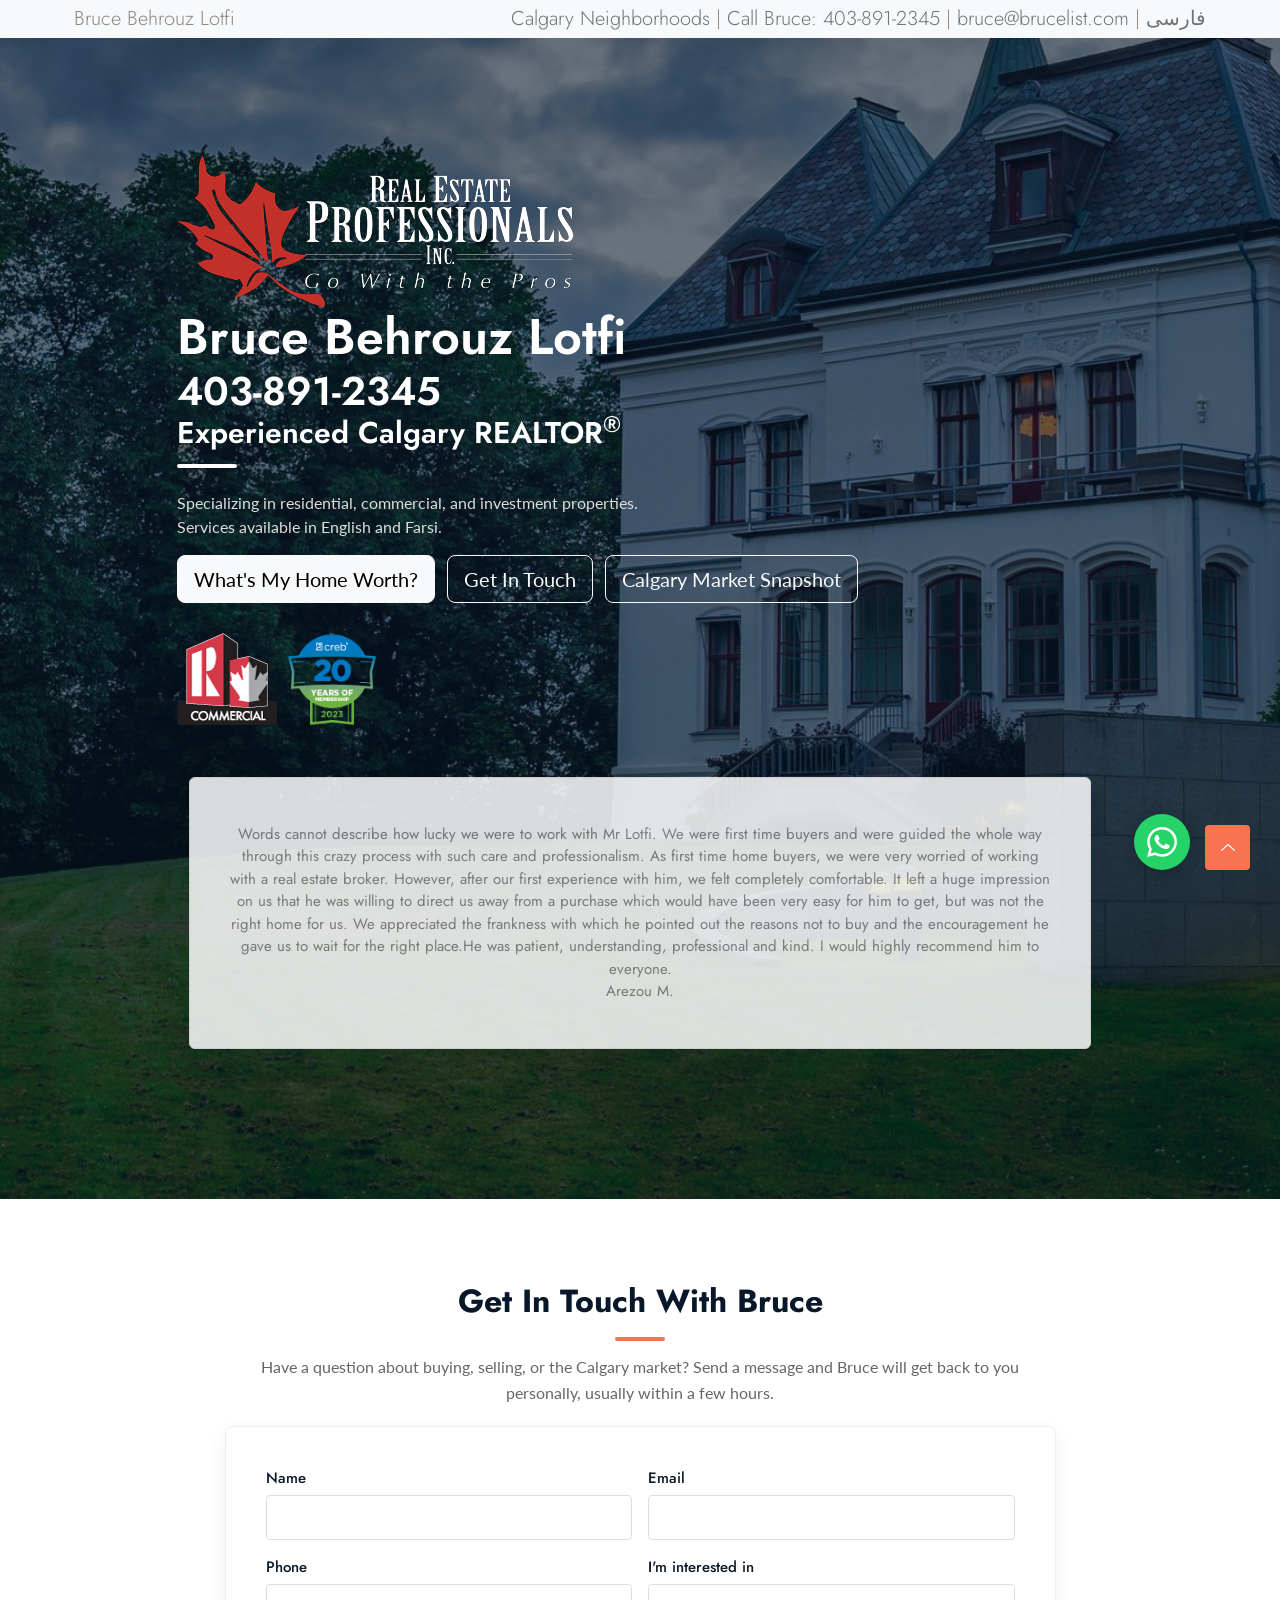
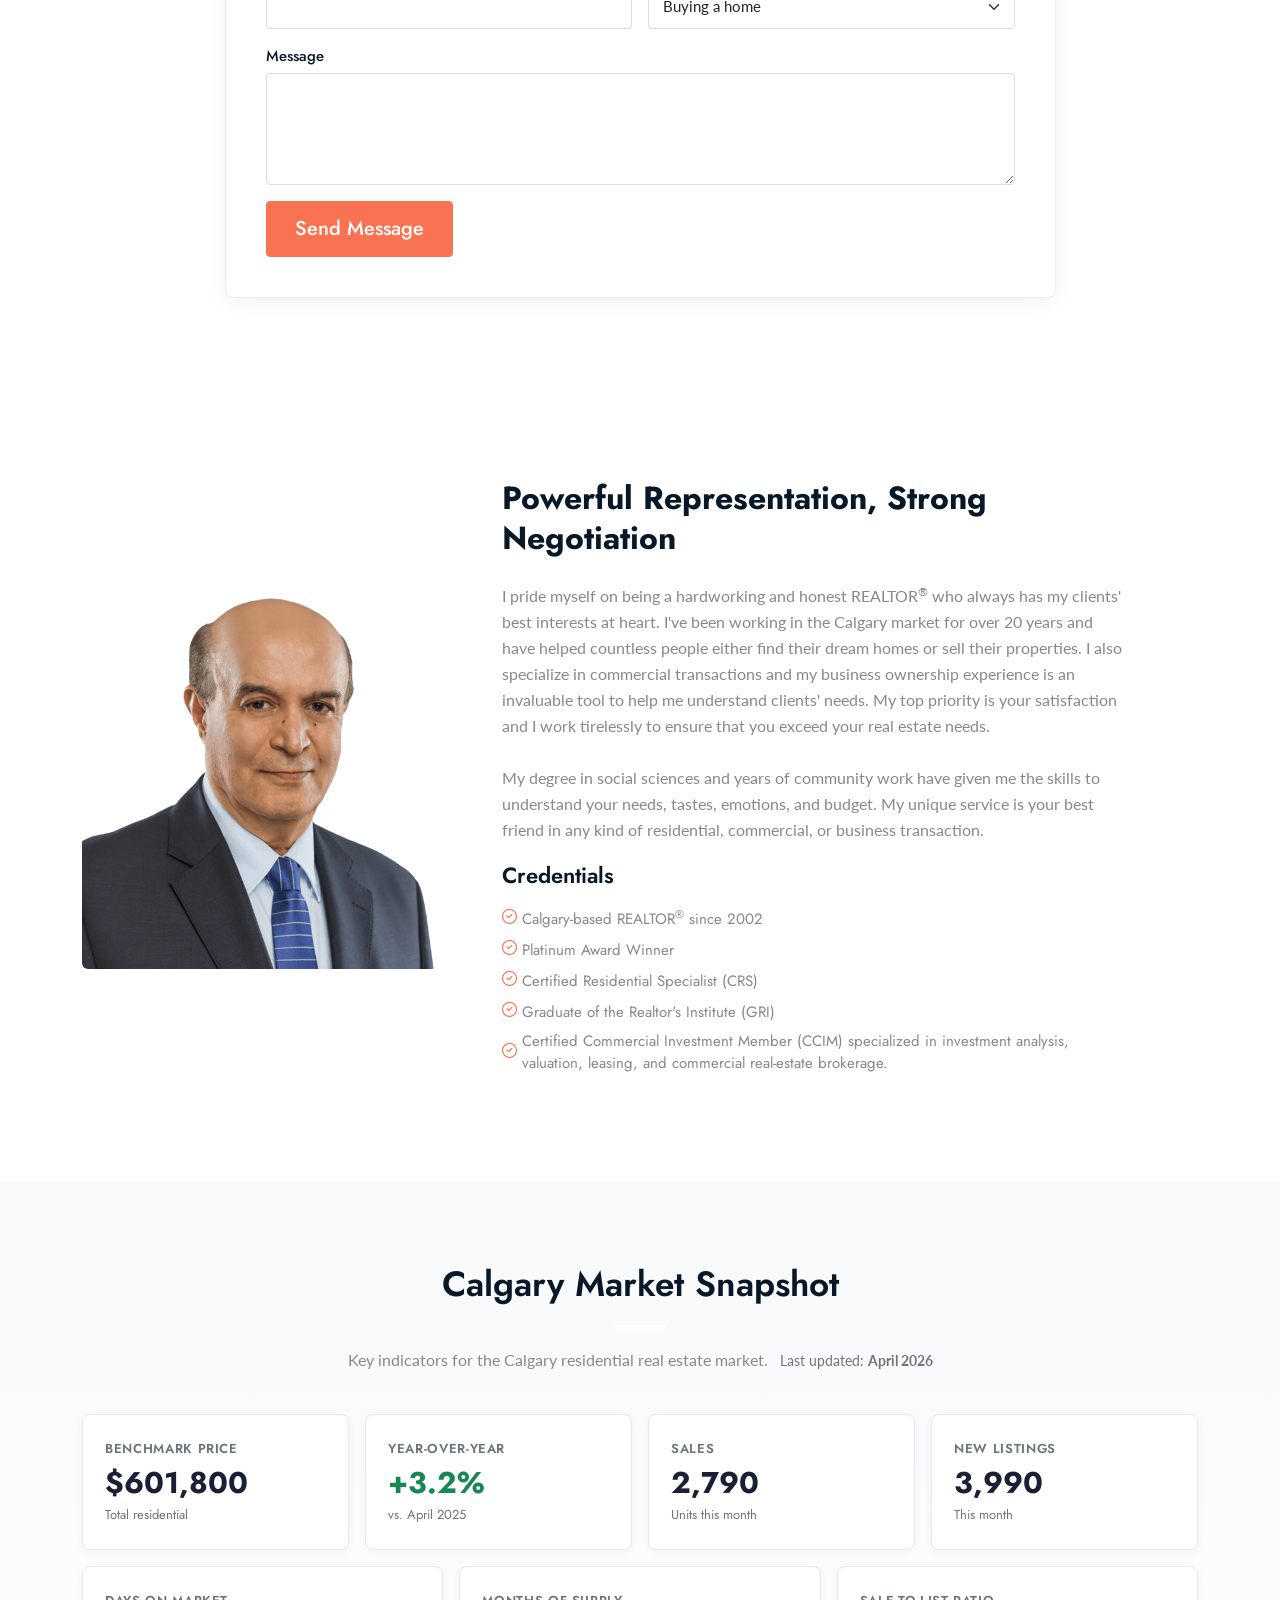
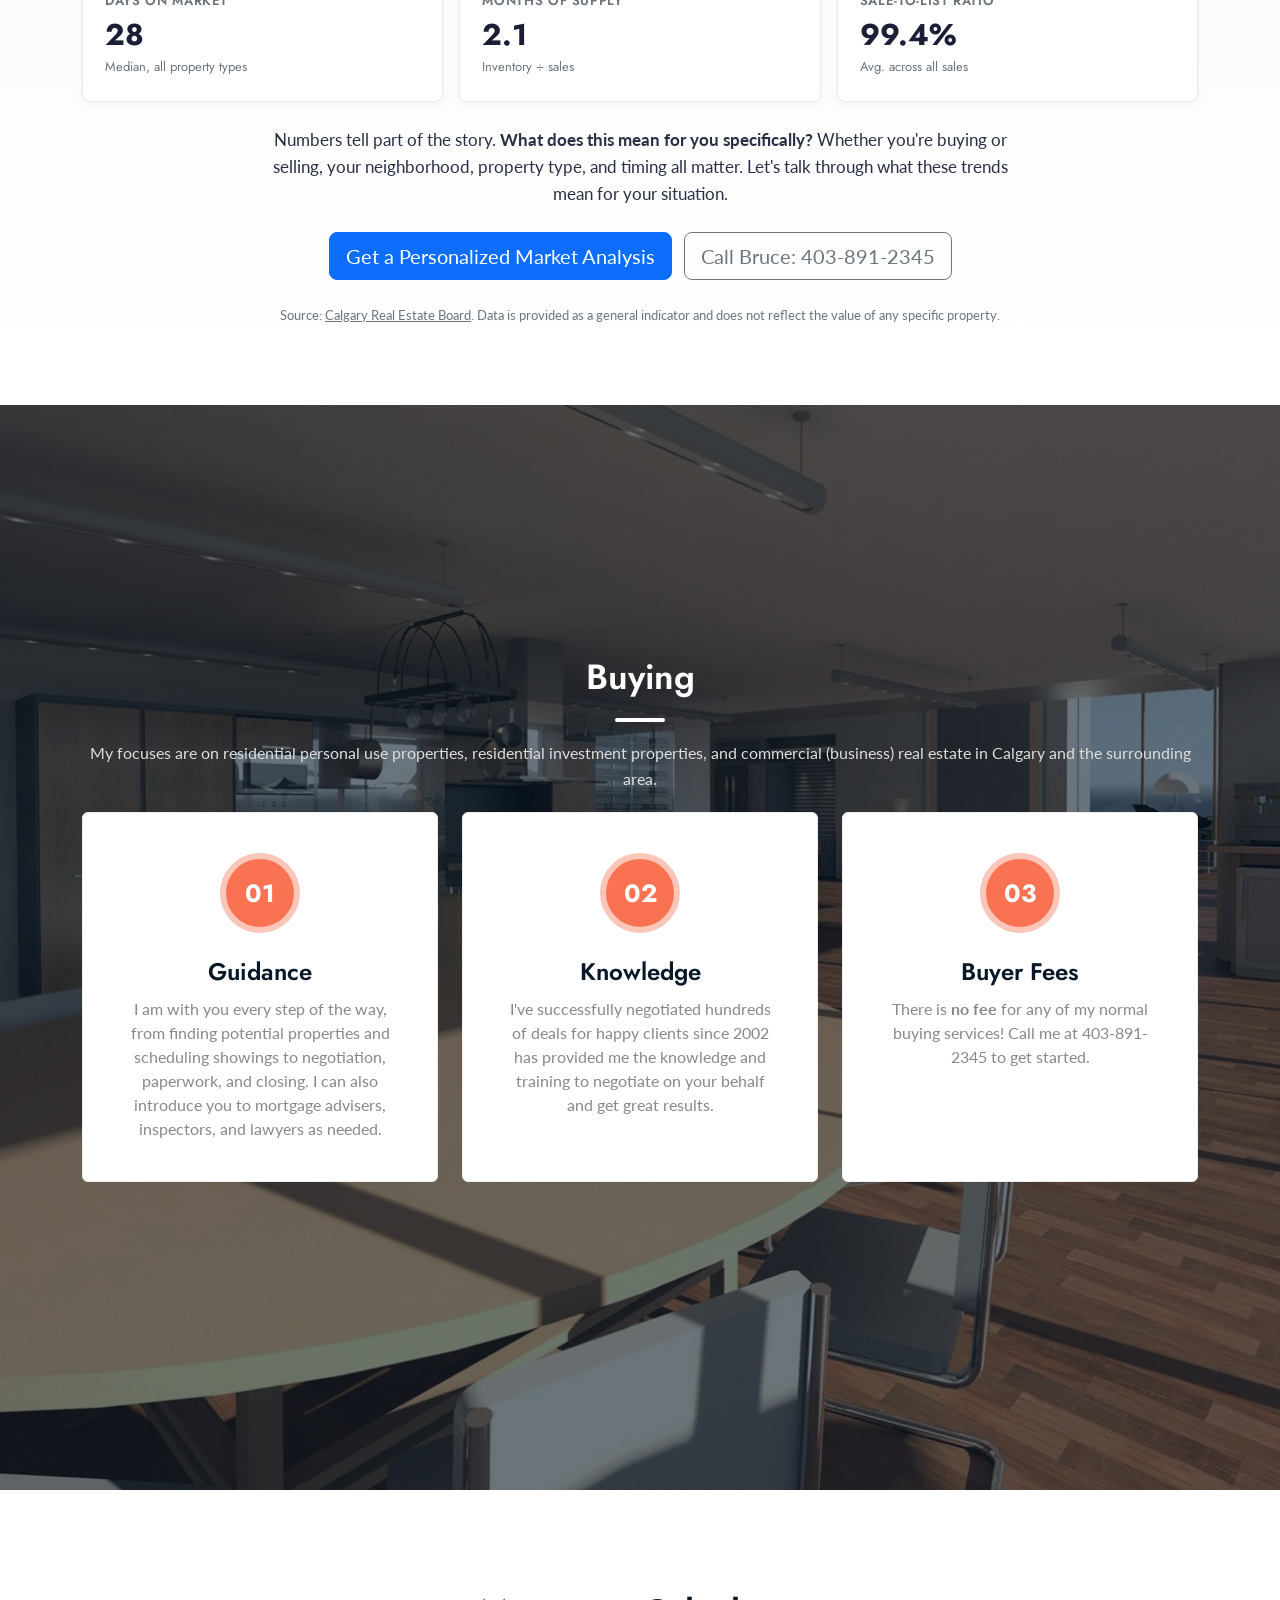
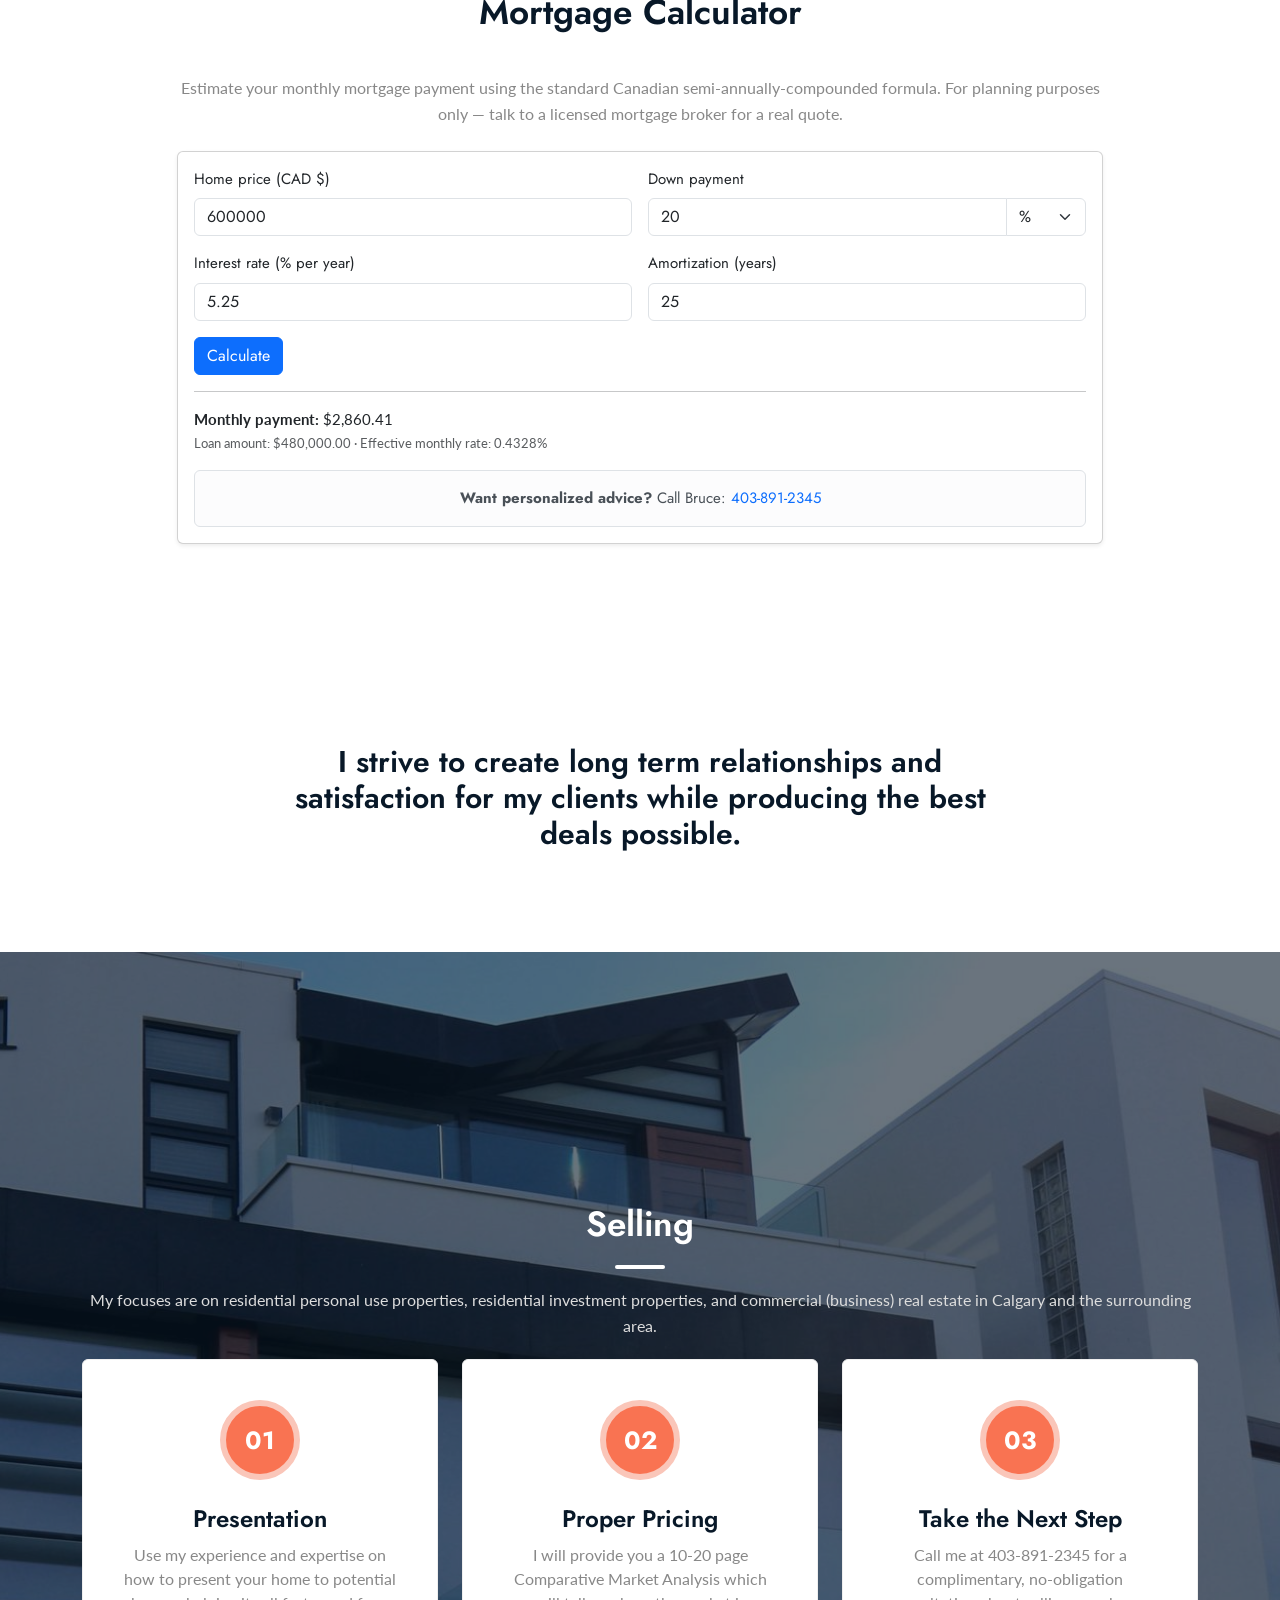
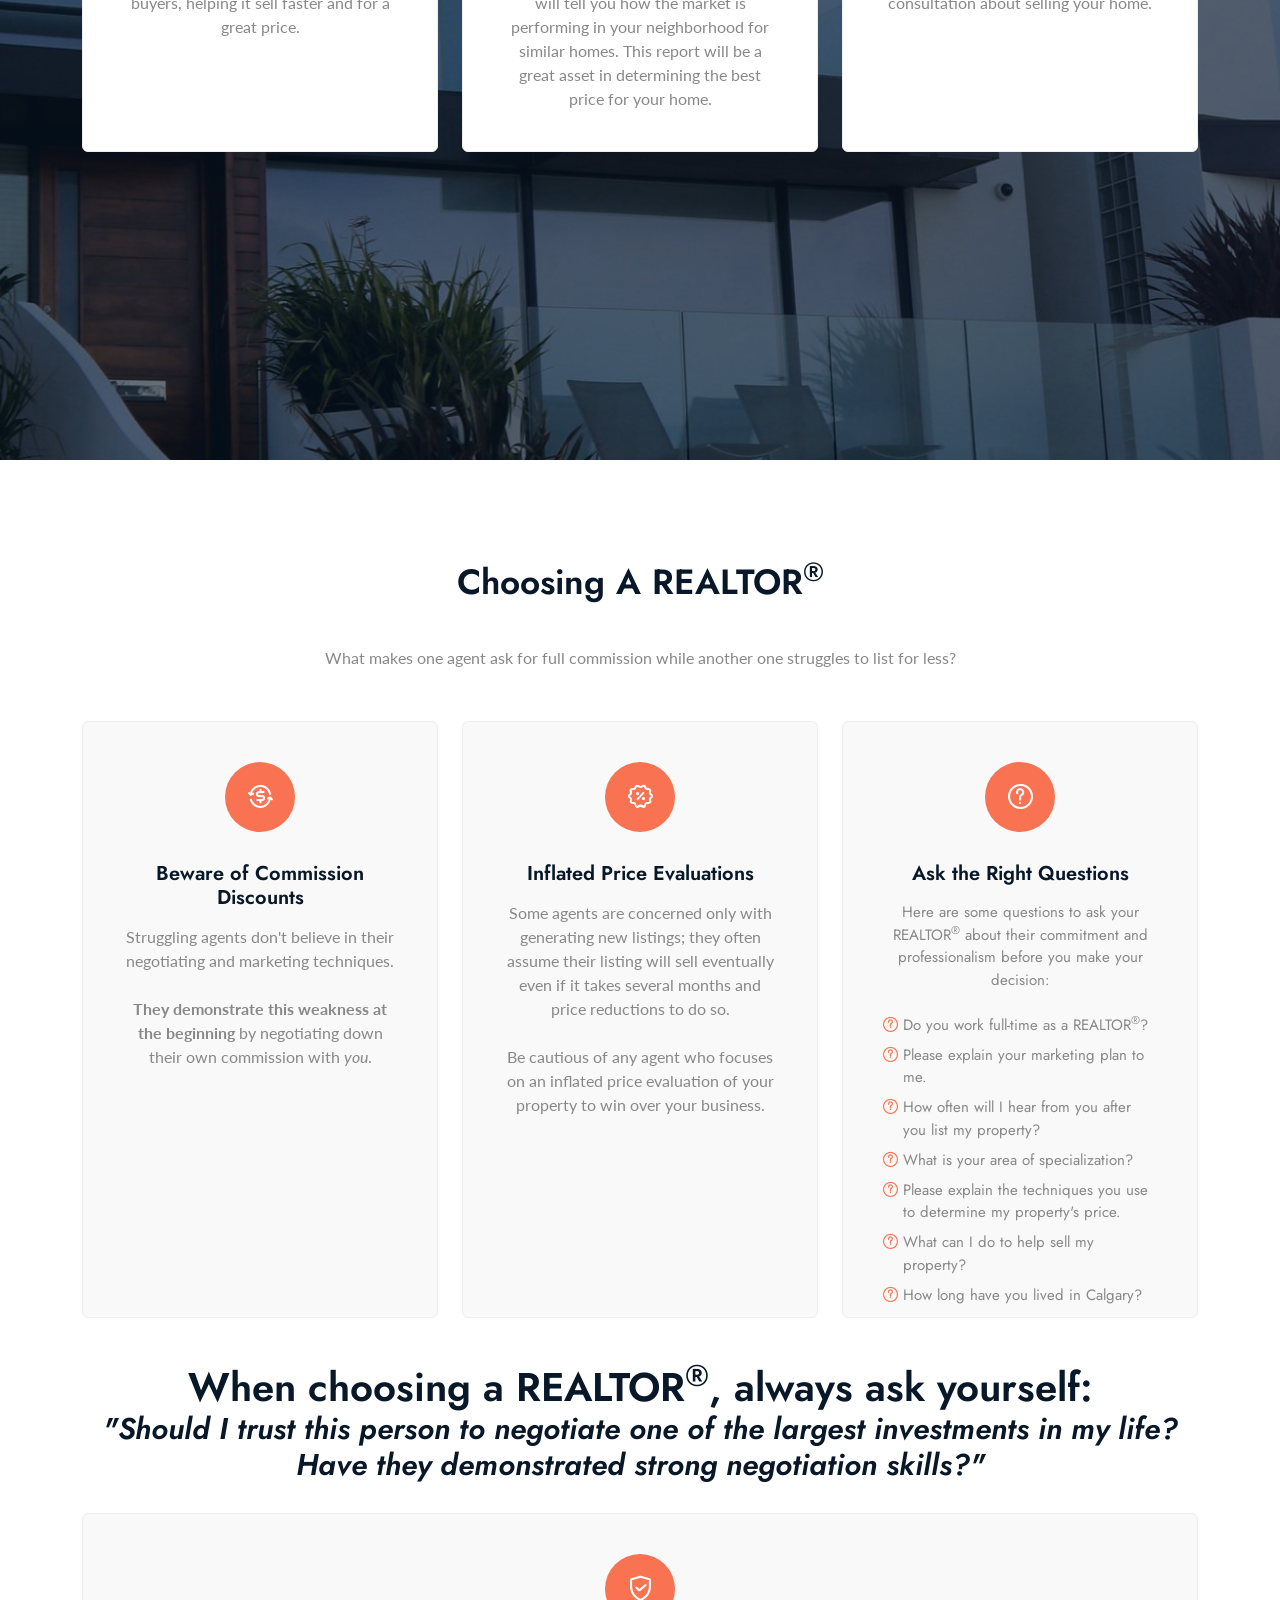
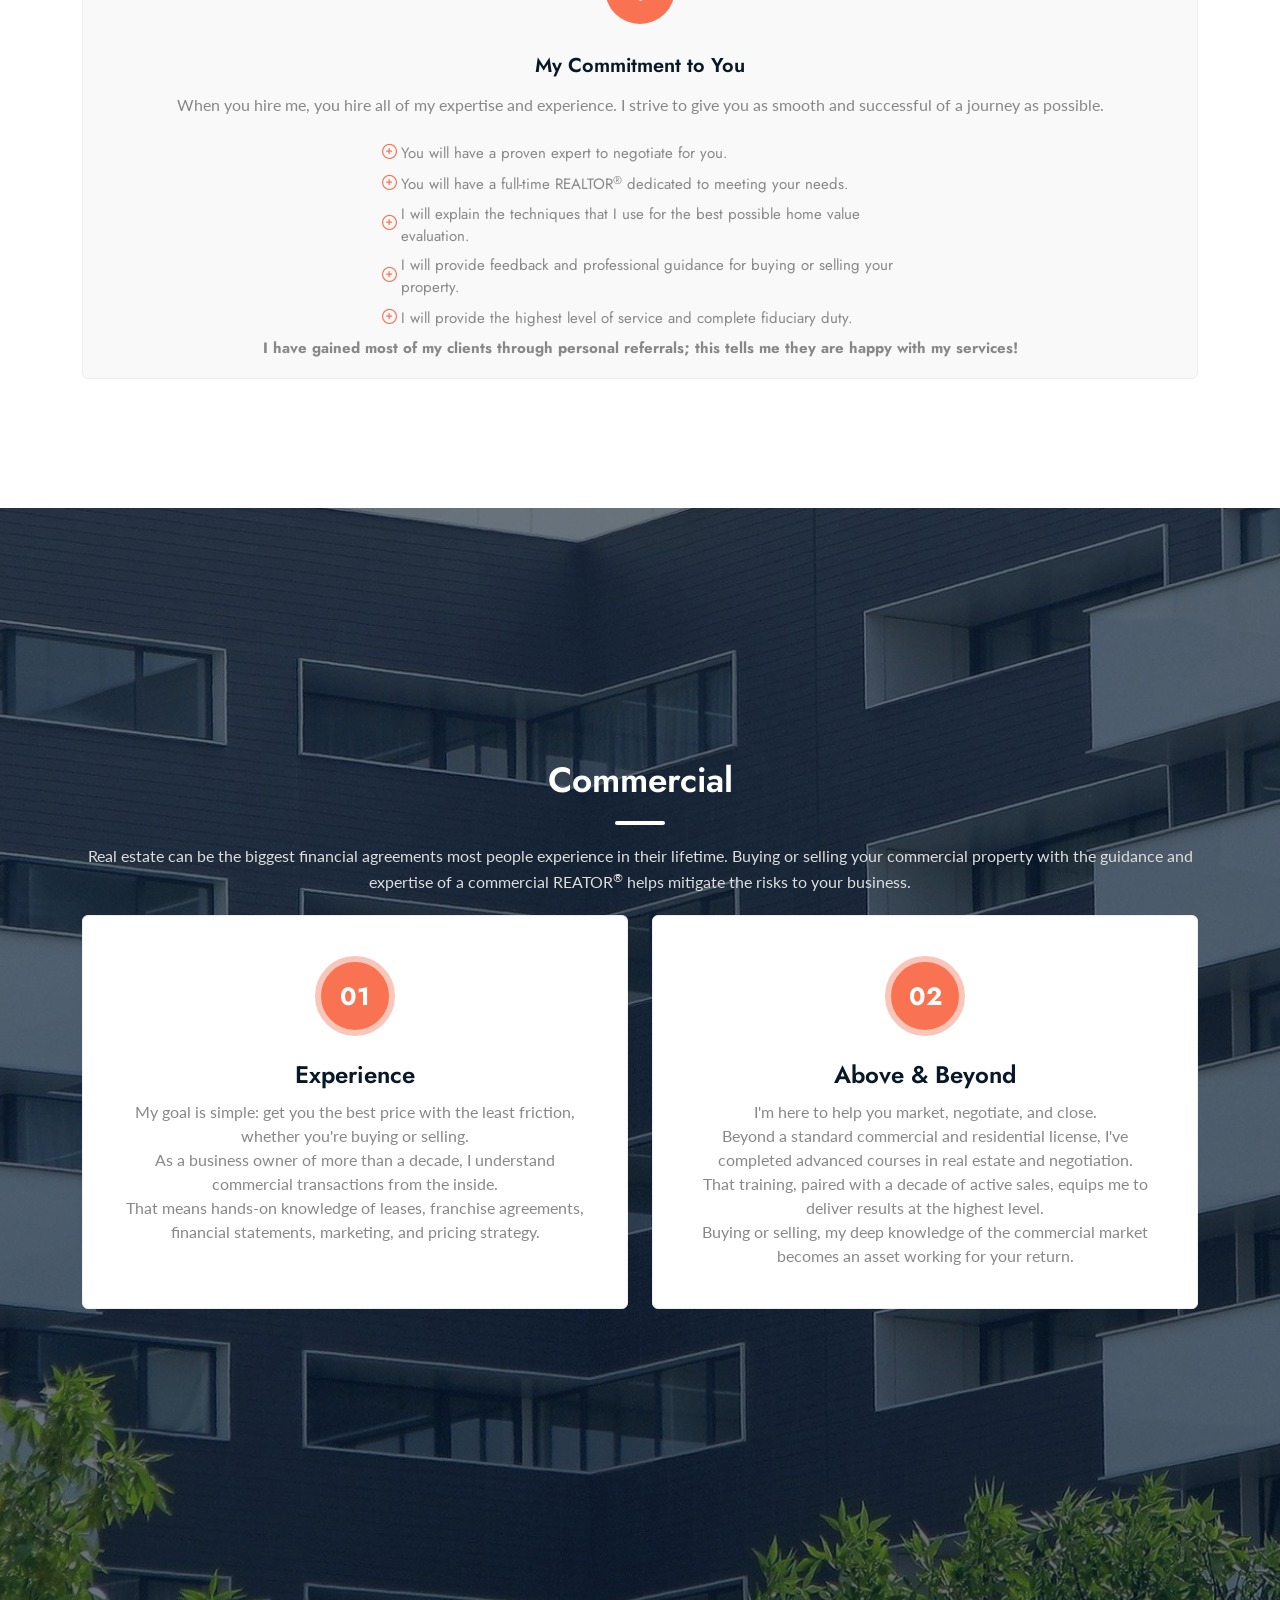
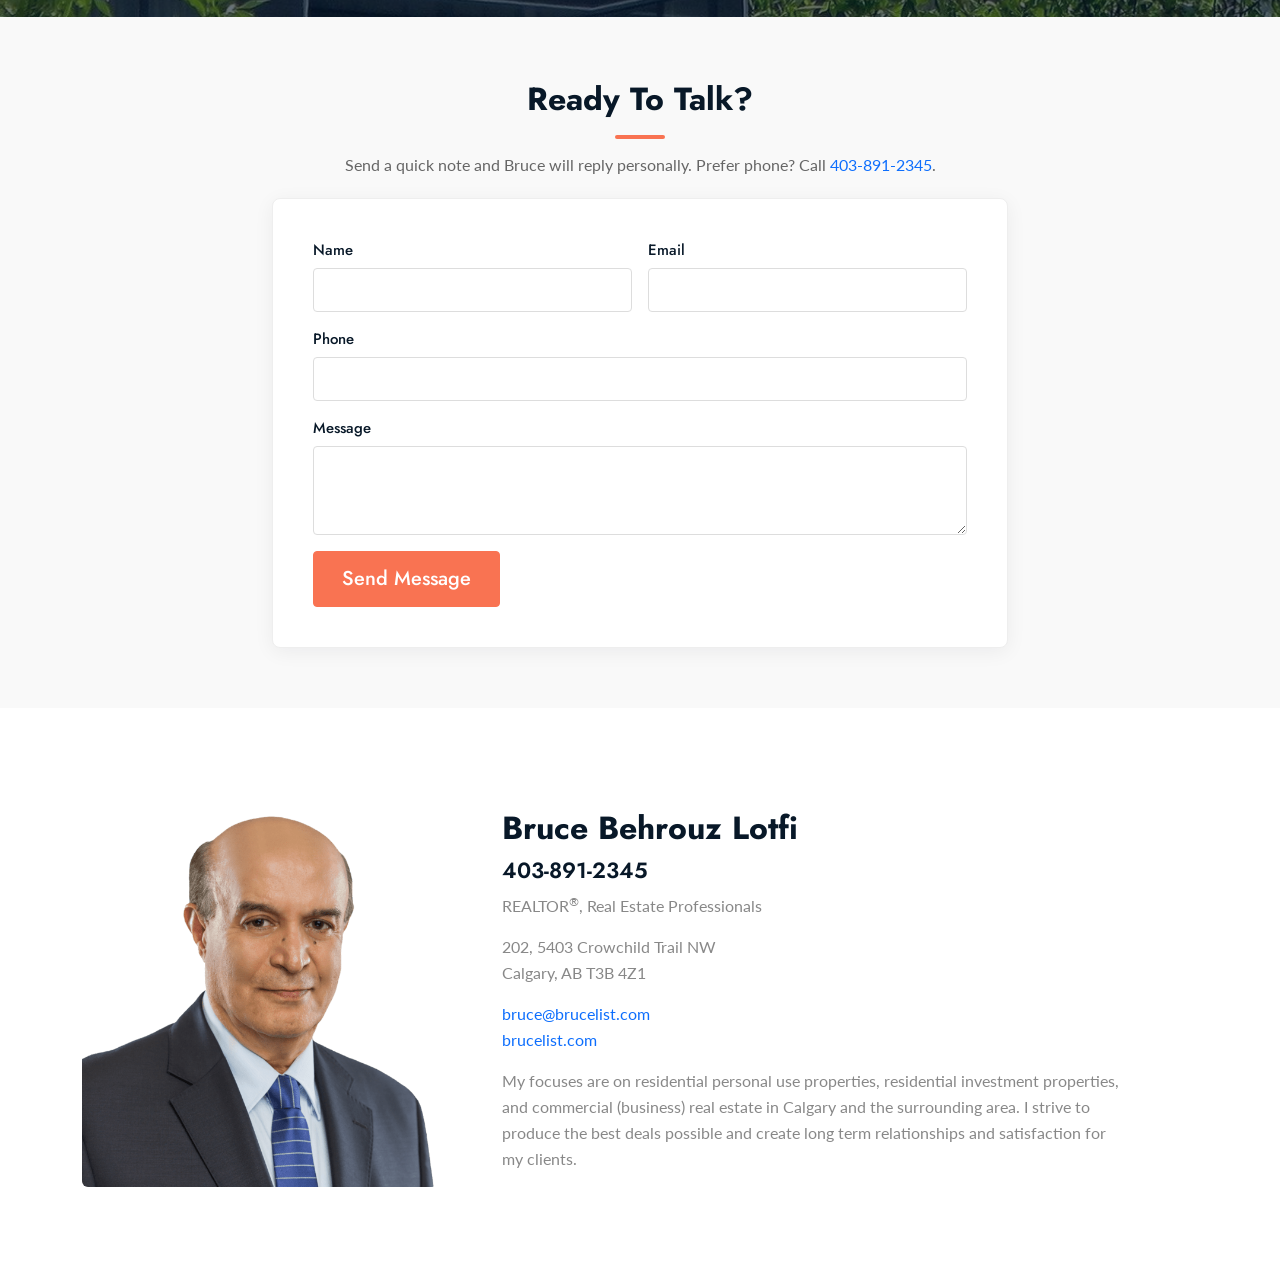
==== commit f7f26235: "Break Commercial section paragraphs into shorter, more digestible chunks (en + fa)" ====
--- a/index.html
+++ b/index.html
@@ -694,26 +694,25 @@
                     <div class="single-card">
                         <span class="serial">01</span>
                         <h3>Experience</h3>
-                        <p>My main goal is to help you get the best possible price with the least amount of friction,
-                            whether you're looking for the perfect space or looking to sell your
-                            property.<br /><br />I've been a business owner for over a decade. I am familiar with the
-                            elements involved in a business from starting to development to selling including leases,
-                            franchise agreements, financial statements, advertisements, marketing, pricing to sell,
-                            business or commercial property transactions, and other business matters.</p>
+                        <p>My goal is simple: get you the best price with the least friction, whether you're buying
+                            or selling.</p>
+                        <p>As a business owner of more than a decade, I understand commercial transactions from the
+                            inside.</p>
+                        <p>That means hands-on knowledge of leases, franchise agreements, financial statements,
+                            marketing, and pricing strategy.</p>
                     </div>
                 </div>
                 <div class="col-lg-6 col-md-6 col-12 mb-2">
                     <div class="single-card">
                         <span class="serial">02</span>
                         <h3>Above & Beyond</h3>
-                        <p>I'm here to help you market, negotiate, and close.<br /><br />In addition to the normal
-                            requirements of a commercial and residential real estate license, I've studied top-notch
-                            professional courses in real estate and negotiation techniques. These professional
-                            development courses combined with over a decade of sales practice have equipped me to the
-                            highest level of knowledge and skill in real estate.
-                            <br /><br />Whether you are buying or selling a commercial property, my extensive knowledge
-                            of the commercial market will be an asset to getting you a great return on your investment.
-                        </p>
+                        <p>I'm here to help you market, negotiate, and close.</p>
+                        <p>Beyond a standard commercial and residential license, I've completed advanced courses in
+                            real estate and negotiation.</p>
+                        <p>That training, paired with a decade of active sales, equips me to deliver results at
+                            the highest level.</p>
+                        <p>Buying or selling, my deep knowledge of the commercial market becomes an asset working
+                            for your return.</p>
                     </div>
                 </div>
             </div>
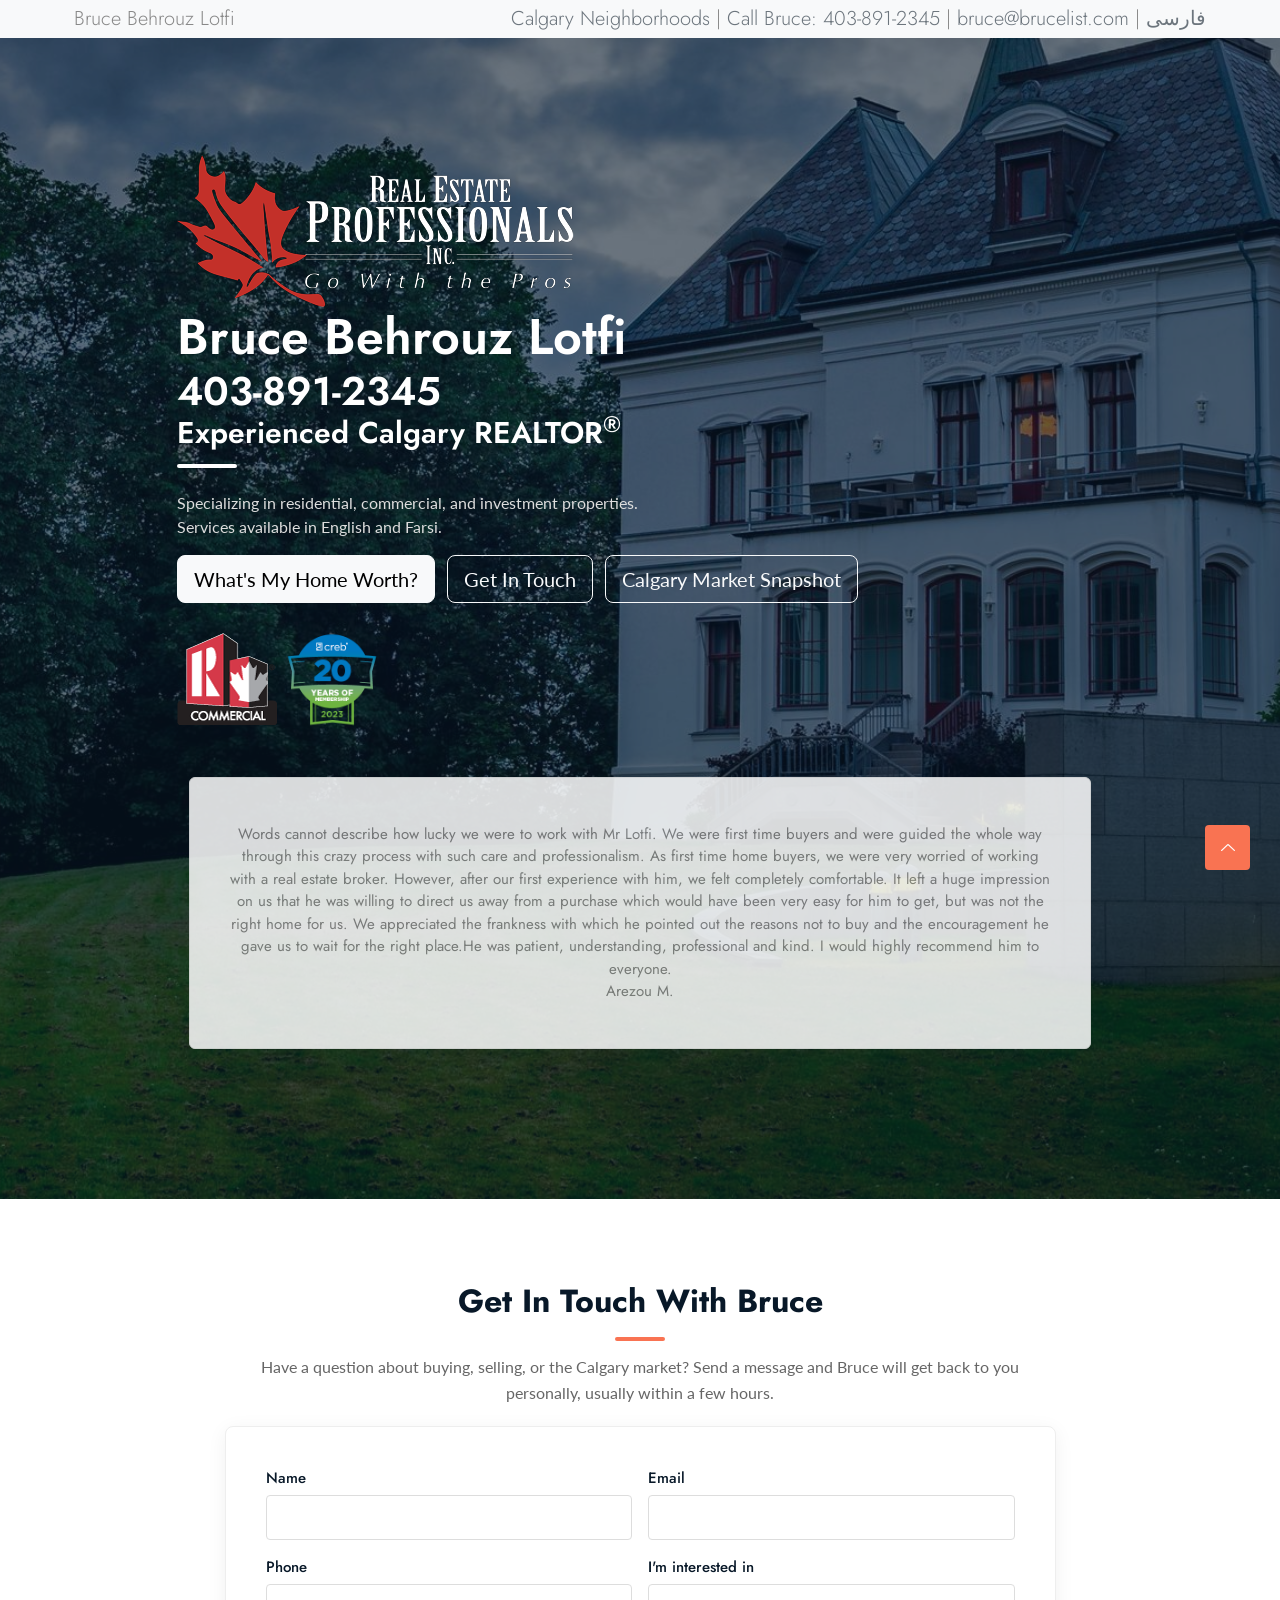
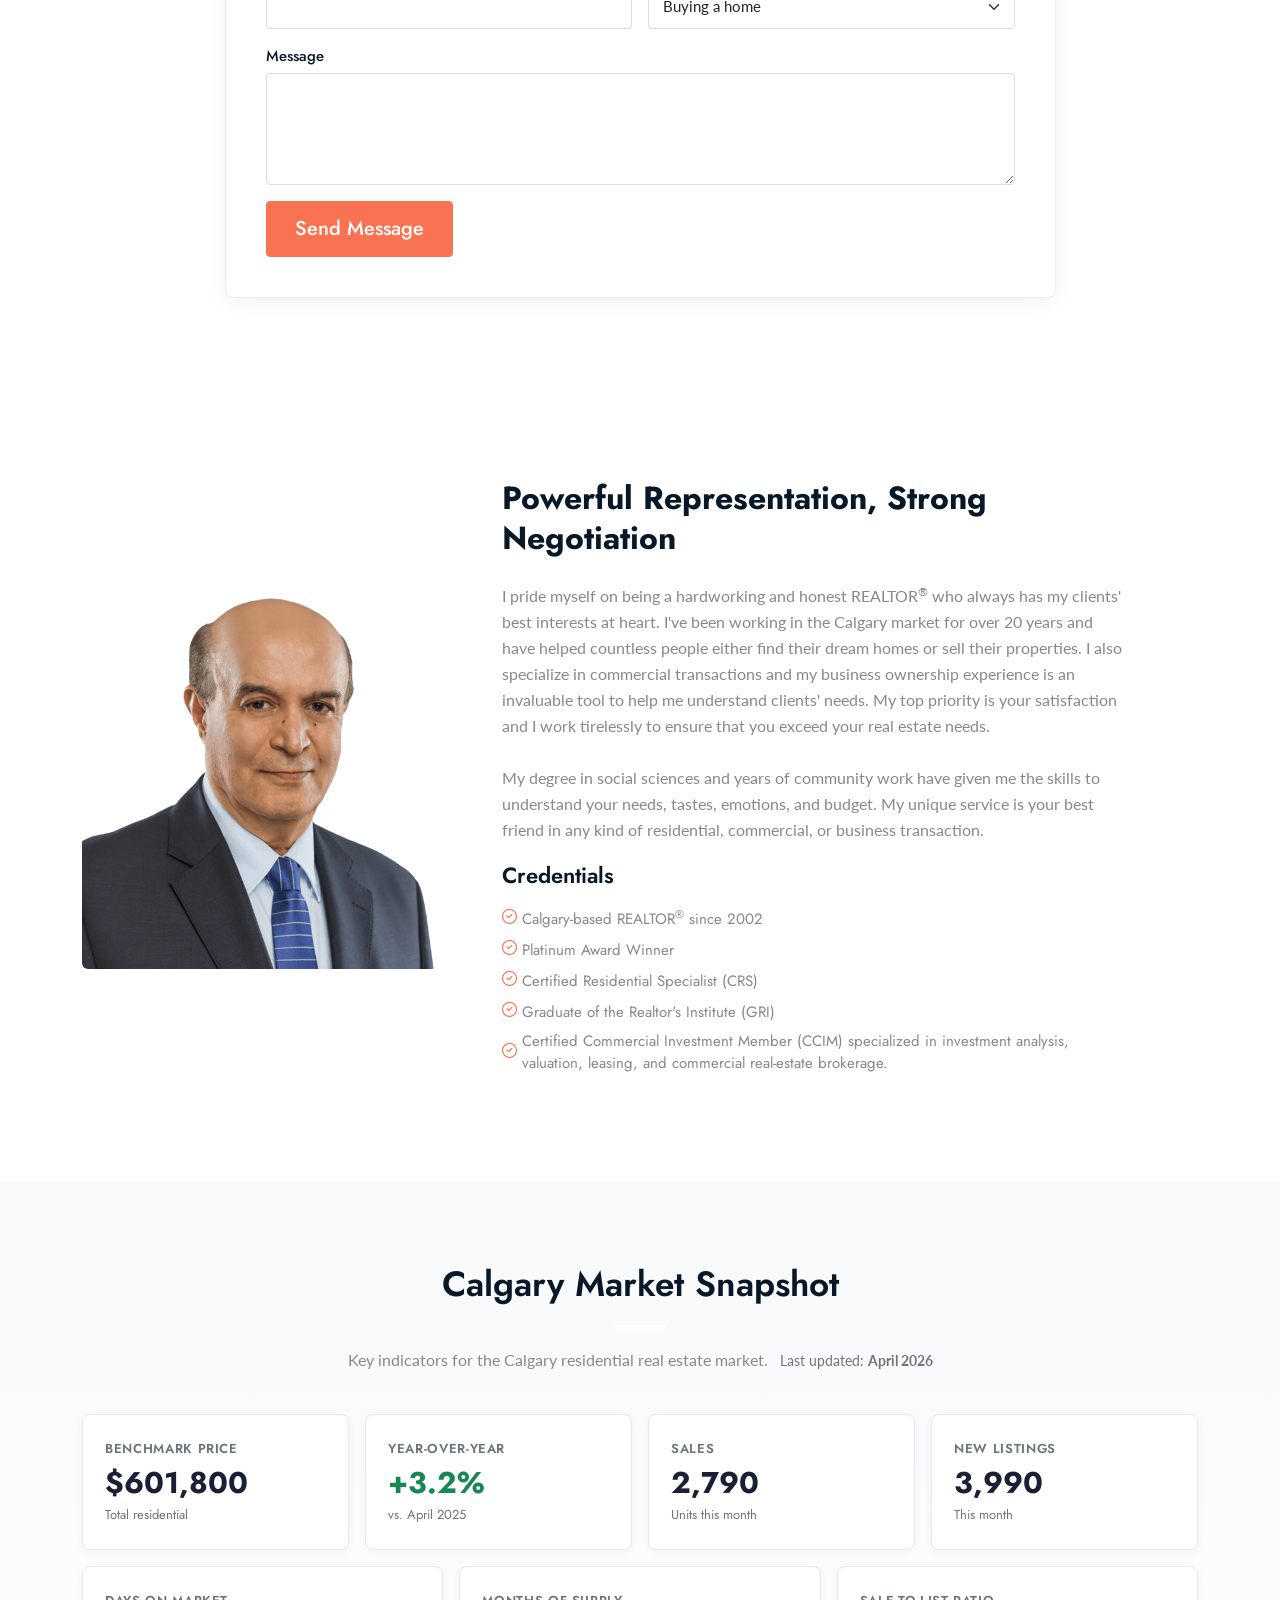
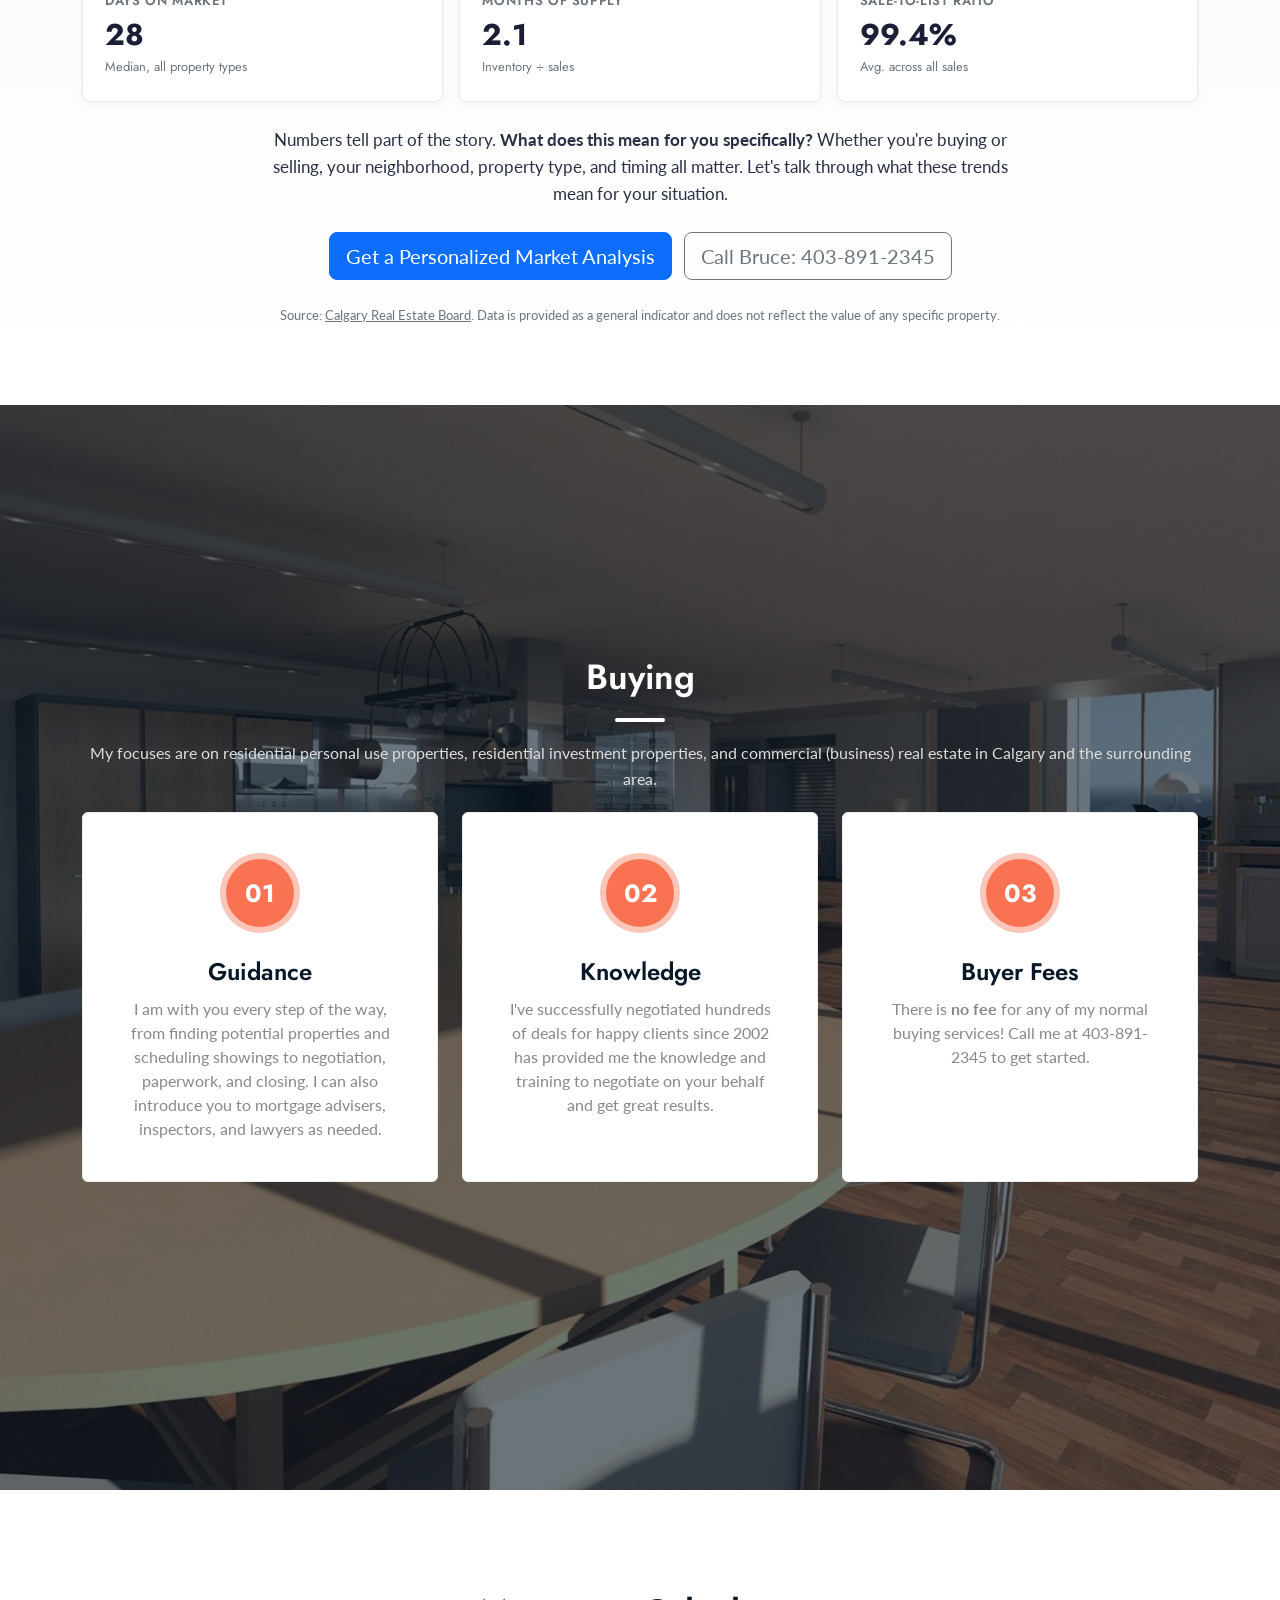
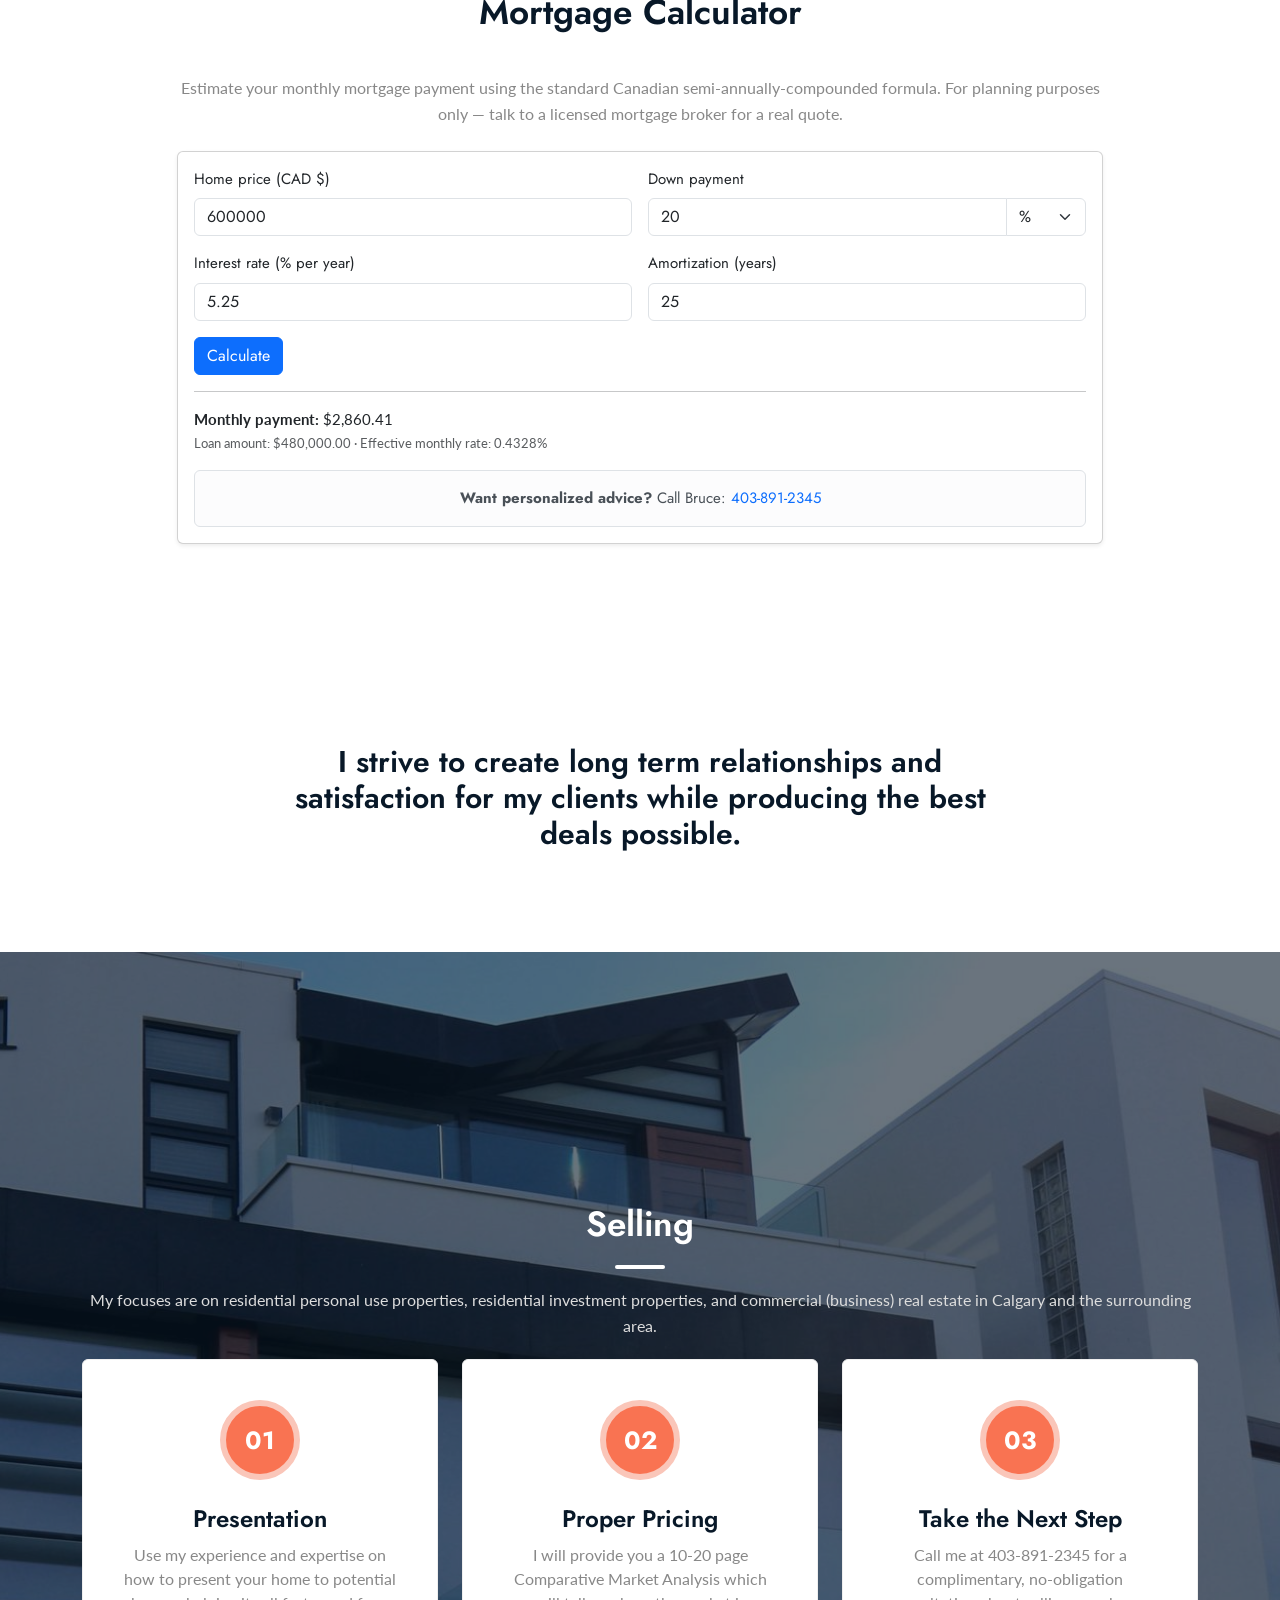
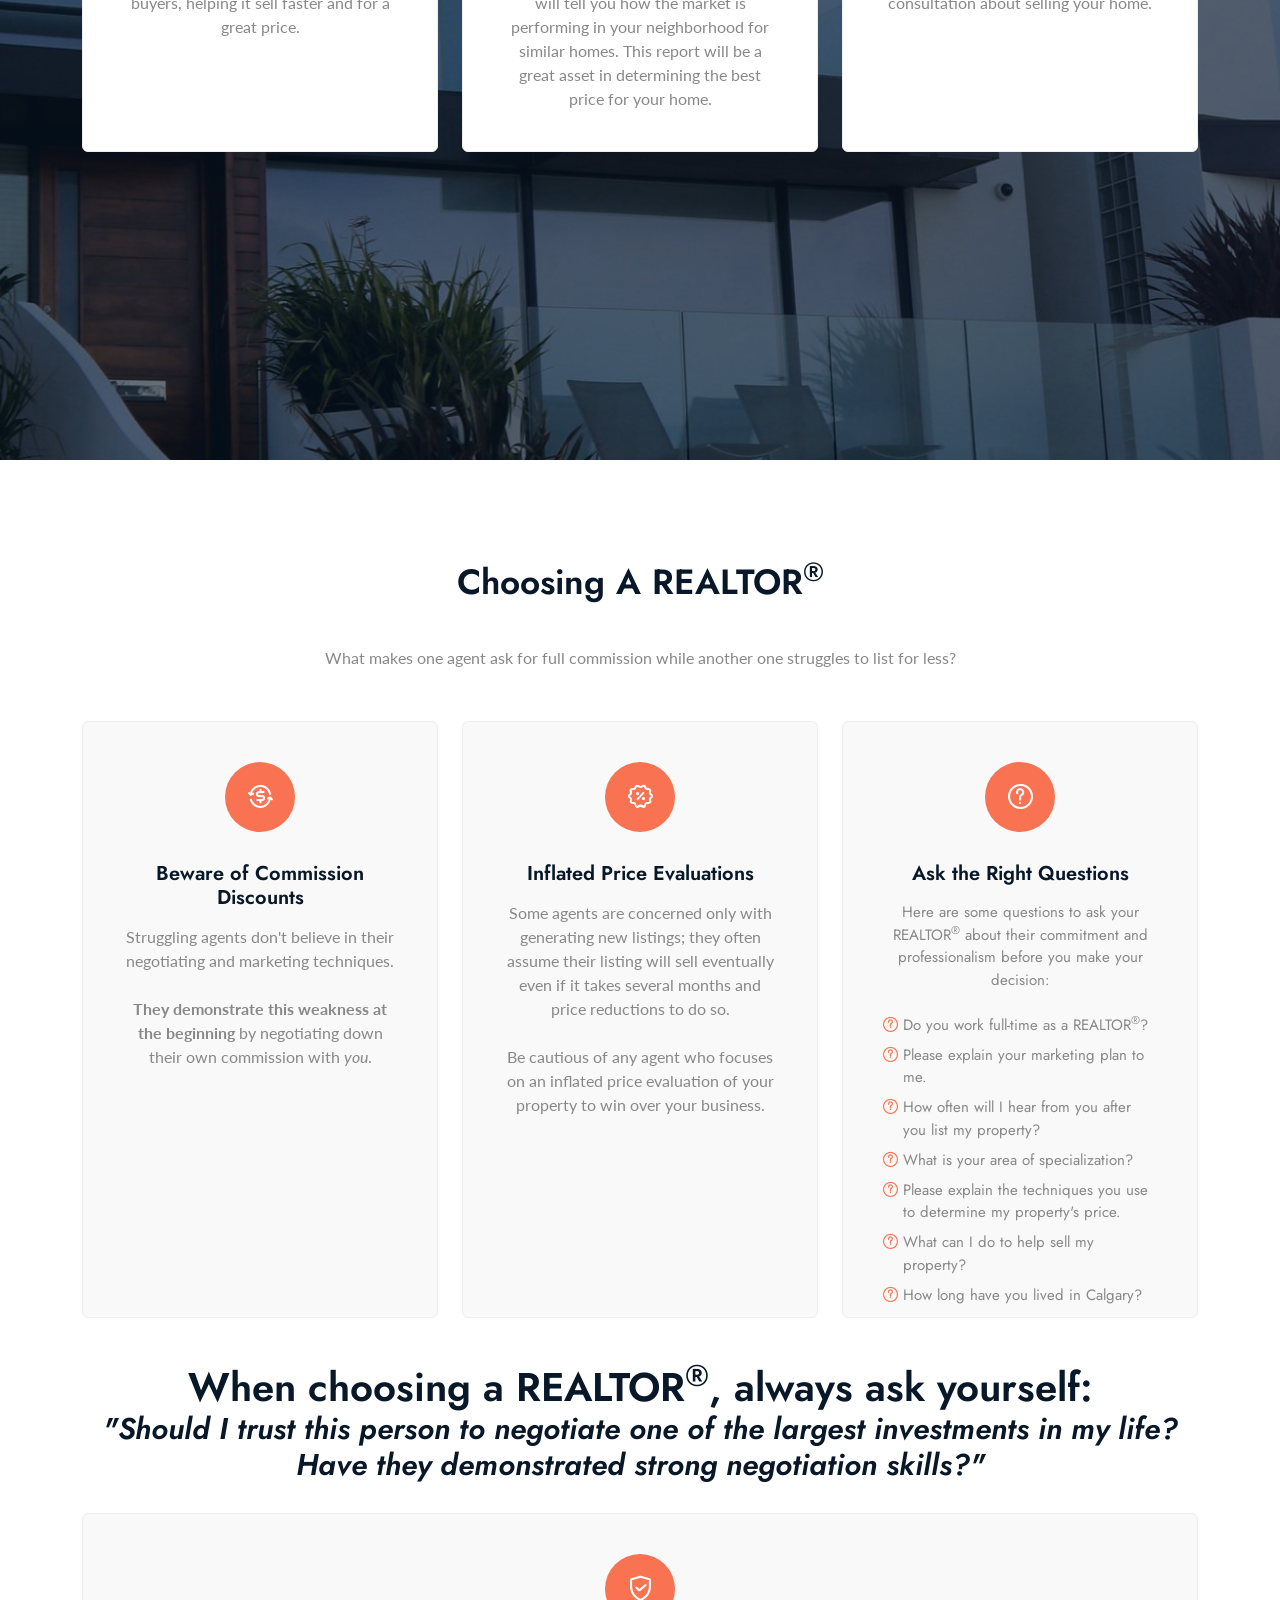
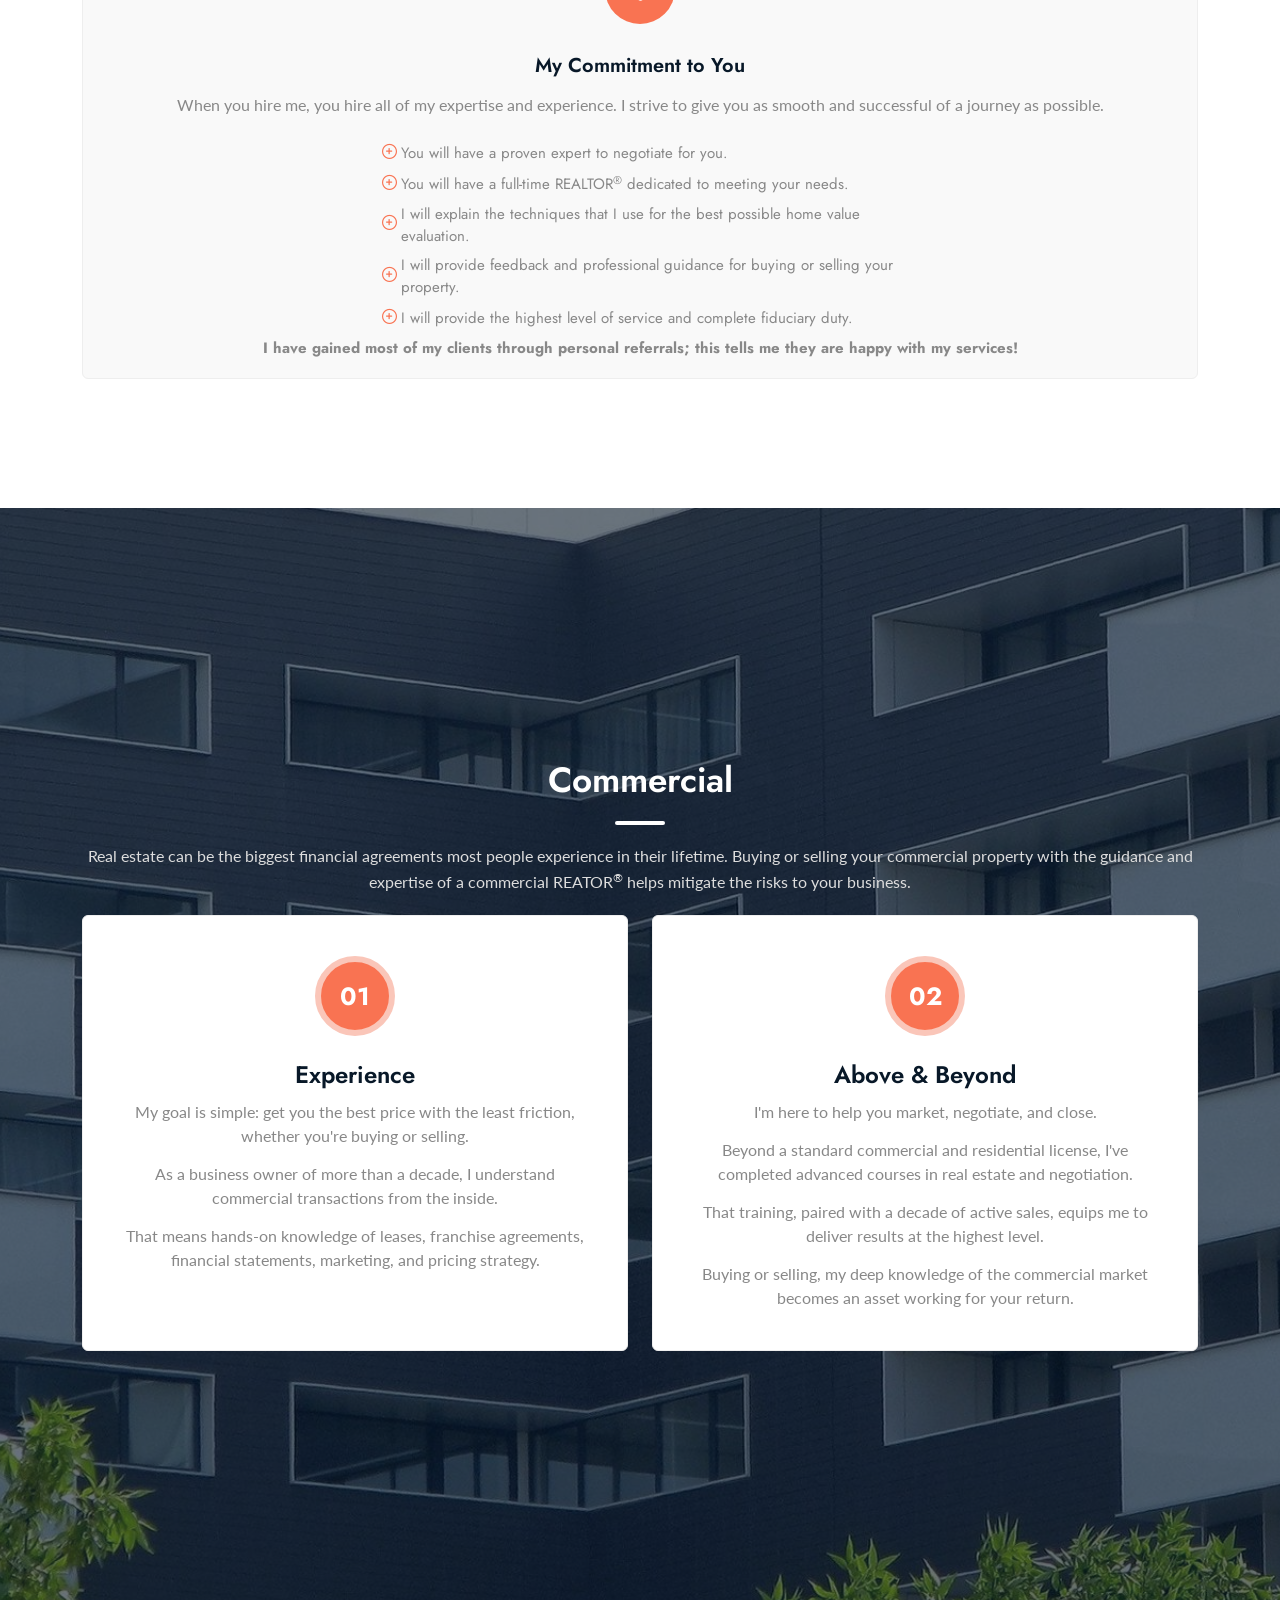
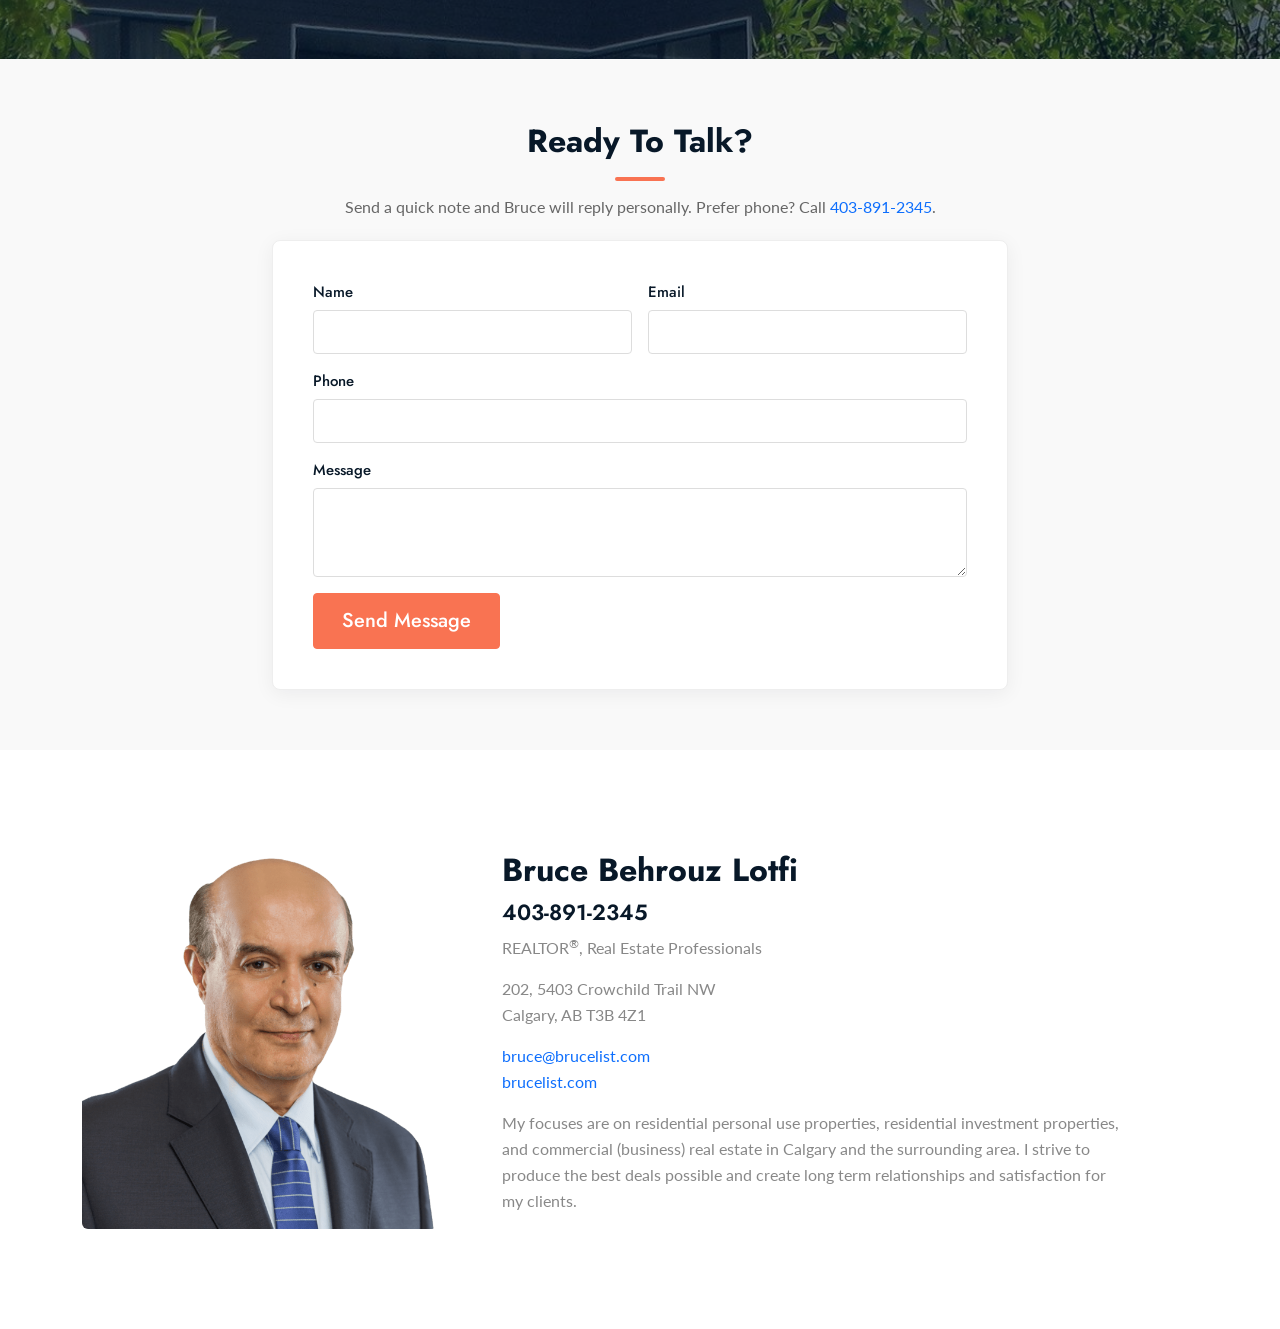
==== commit 3225c280: "Remove WhatsApp button (floating button + call modal entry)" ====
--- a/index.html
+++ b/index.html
@@ -793,12 +793,6 @@
         <i class="lni lni-chevron-up"></i>
     </a>
 
-    <a href="https://wa.me/14038912345?text=Hi%20Bruce%2C%20I%27d%20like%20to%20chat%20about%20Calgary%20real%20estate."
-        class="whatsapp-float" target="_blank" rel="noopener" aria-label="Chat with Bruce on WhatsApp">
-        <svg viewBox="0 0 24 24" xmlns="http://www.w3.org/2000/svg" aria-hidden="true">
-            <path d="M17.472 14.382c-.297-.149-1.758-.867-2.03-.967-.273-.099-.471-.148-.67.15-.197.297-.767.966-.94 1.164-.173.199-.347.223-.644.075-.297-.15-1.255-.463-2.39-1.475-.883-.788-1.48-1.761-1.653-2.059-.173-.297-.018-.458.13-.606.134-.133.297-.347.446-.52.149-.174.198-.298.298-.497.099-.198.05-.371-.025-.52-.075-.149-.669-1.612-.916-2.207-.242-.579-.487-.5-.669-.51l-.57-.01c-.198 0-.52.074-.792.372s-1.04 1.016-1.04 2.479 1.065 2.876 1.213 3.074c.149.198 2.095 3.2 5.077 4.487.709.306 1.262.489 1.694.625.712.227 1.36.195 1.871.118.571-.085 1.758-.719 2.006-1.413.248-.694.248-1.289.173-1.413-.074-.124-.272-.198-.57-.347m-5.421 7.403h-.004a9.87 9.87 0 0 1-5.031-1.378l-.361-.214-3.741.982.998-3.648-.235-.374a9.86 9.86 0 0 1-1.51-5.26c.001-5.45 4.436-9.884 9.888-9.884 2.64 0 5.122 1.03 6.988 2.898a9.825 9.825 0 0 1 2.893 6.994c-.003 5.45-4.437 9.884-9.885 9.884m8.413-18.297A11.815 11.815 0 0 0 12.05 0C5.495 0 .16 5.335.157 11.892c0 2.096.547 4.142 1.588 5.945L.057 24l6.305-1.654a11.882 11.882 0 0 0 5.683 1.448h.005c6.554 0 11.89-5.335 11.893-11.893a11.821 11.821 0 0 0-3.48-8.413Z"/>
-        </svg>
-    </a>
 
     <script src="https://cdn.jsdelivr.net/npm/bootstrap@5.2.0/dist/js/bootstrap.bundle.min.js"
         integrity="sha384-A3rJD856KowSb7dwlZdYEkO39Gagi7vIsF0jrRAoQmDKKtQBHUuLZ9AsSv4jD4Xa"
--- a/assets/css/main.css
+++ b/assets/css/main.css
@@ -495,6 +495,10 @@
   line-height: 24px;
 }
 
+.how-works .single-card p + p {
+  margin-top: 14px;
+}
+
 ul.icon {
   list-style: none;
   padding: 0;
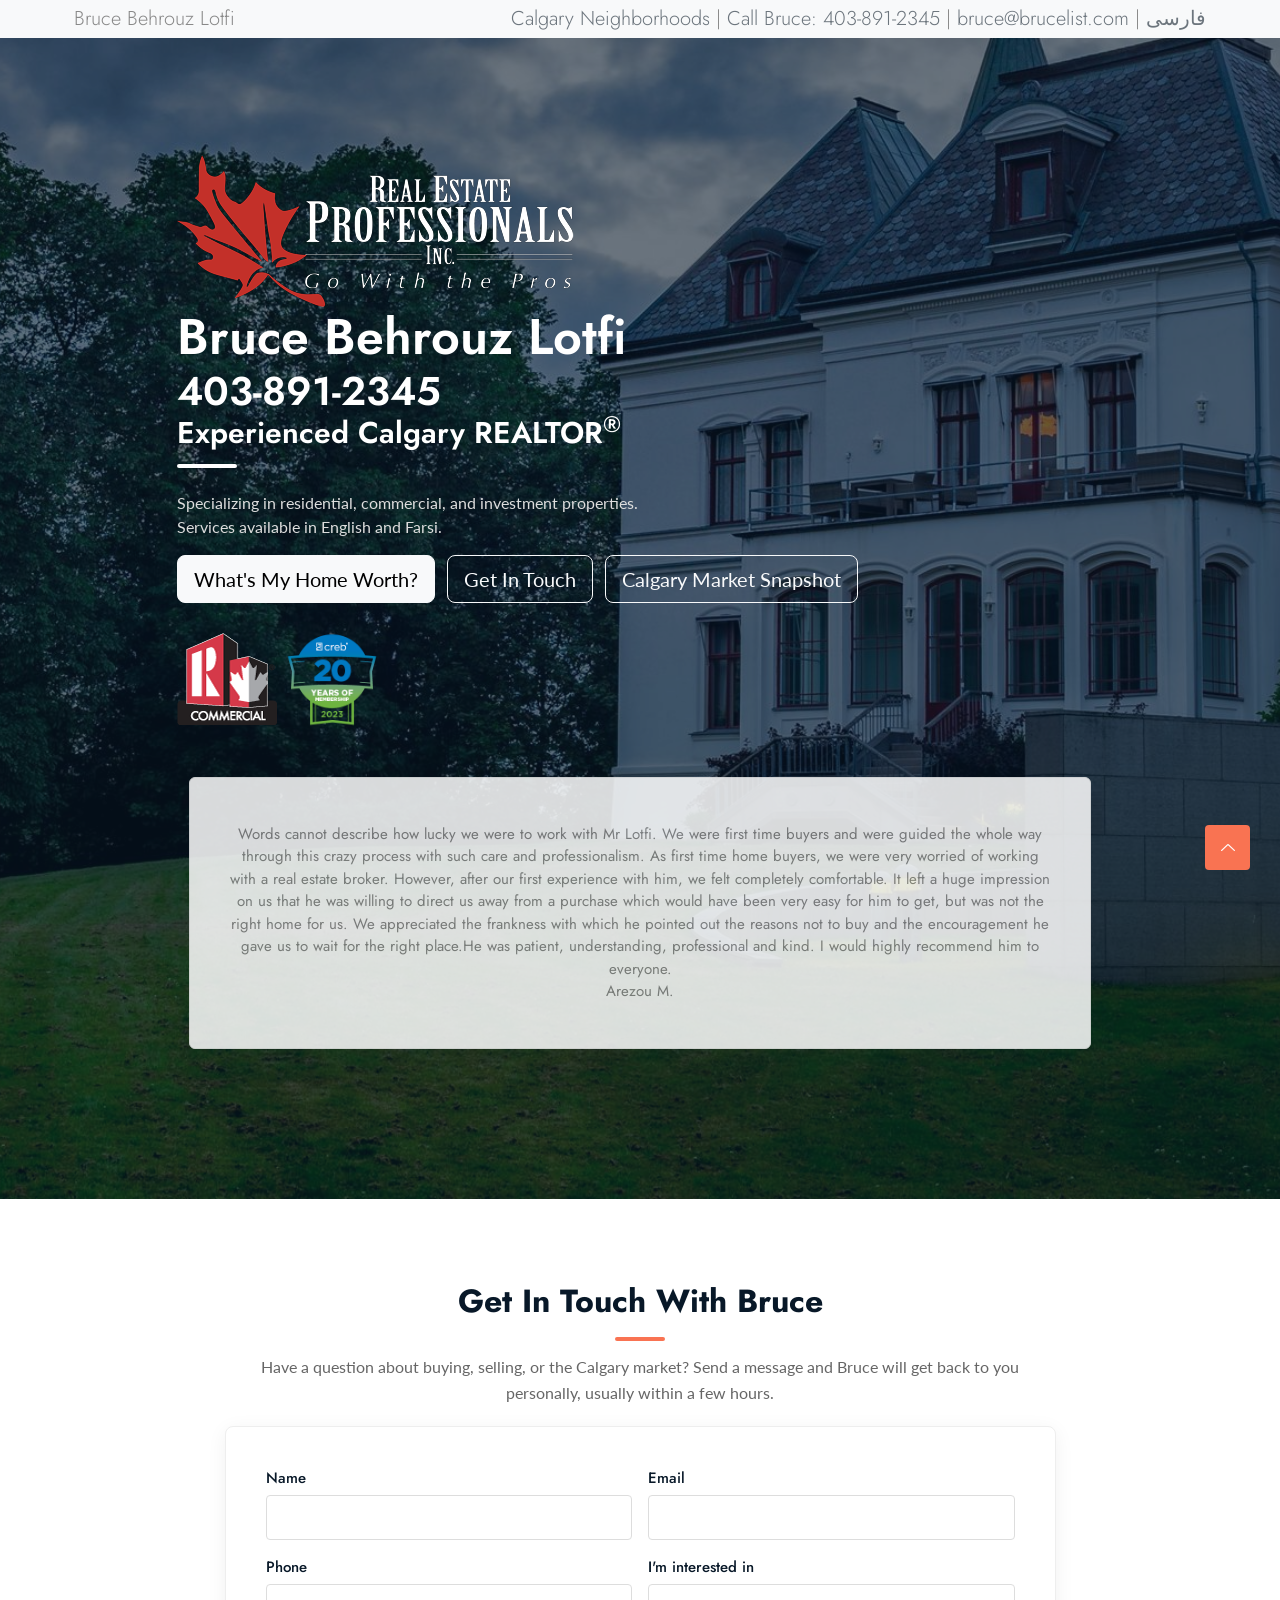
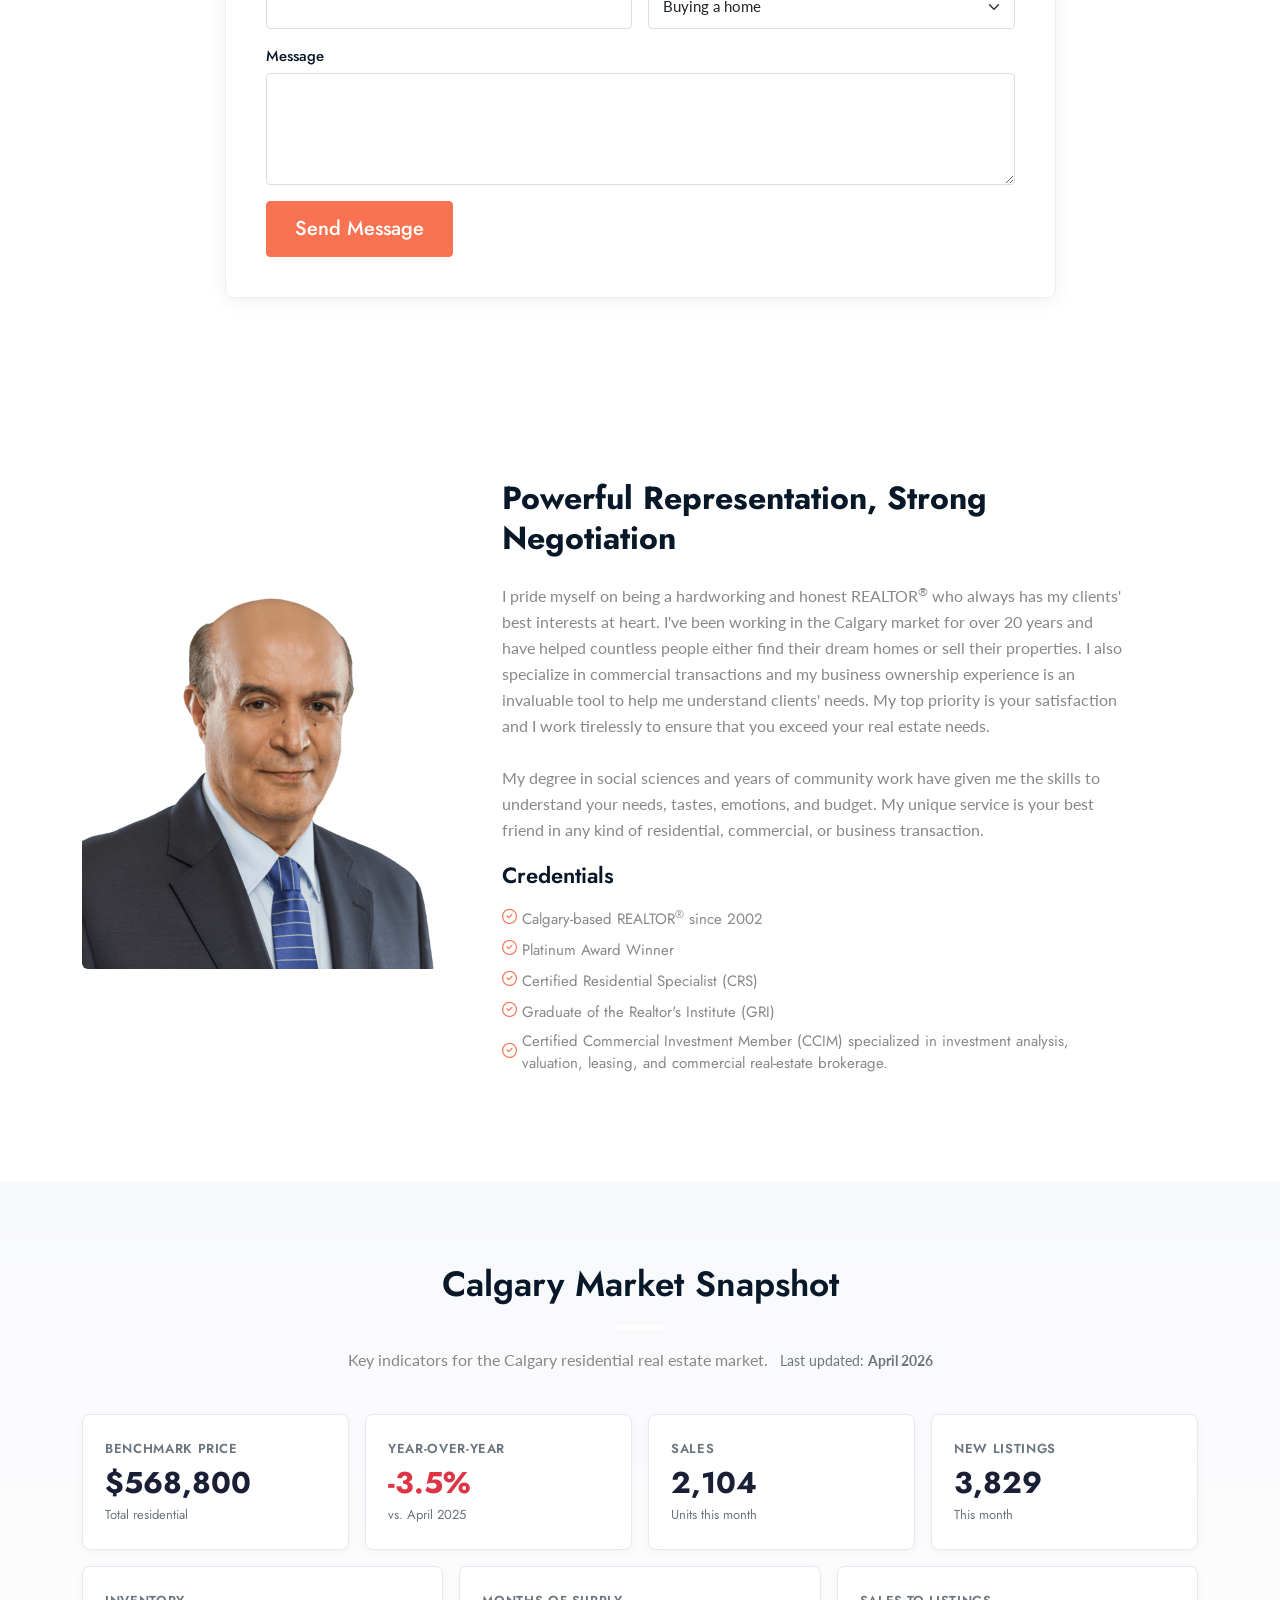
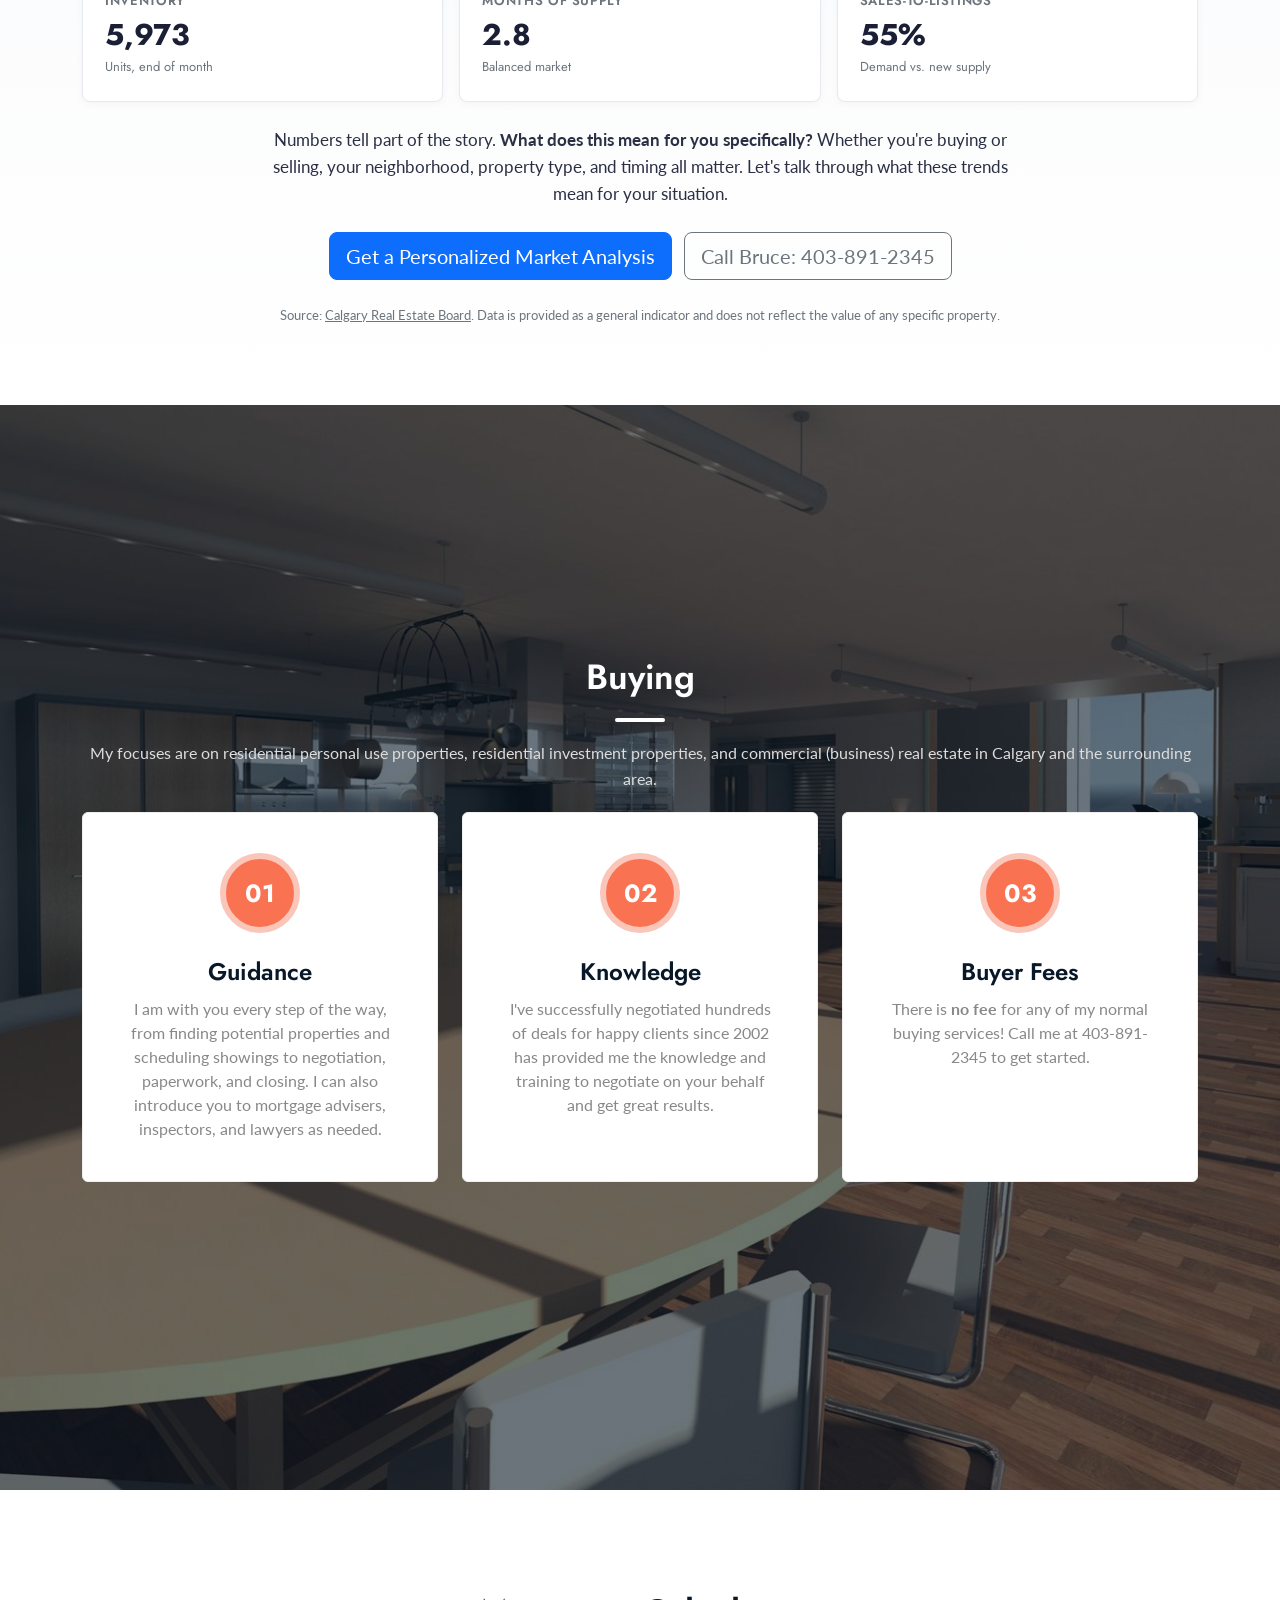
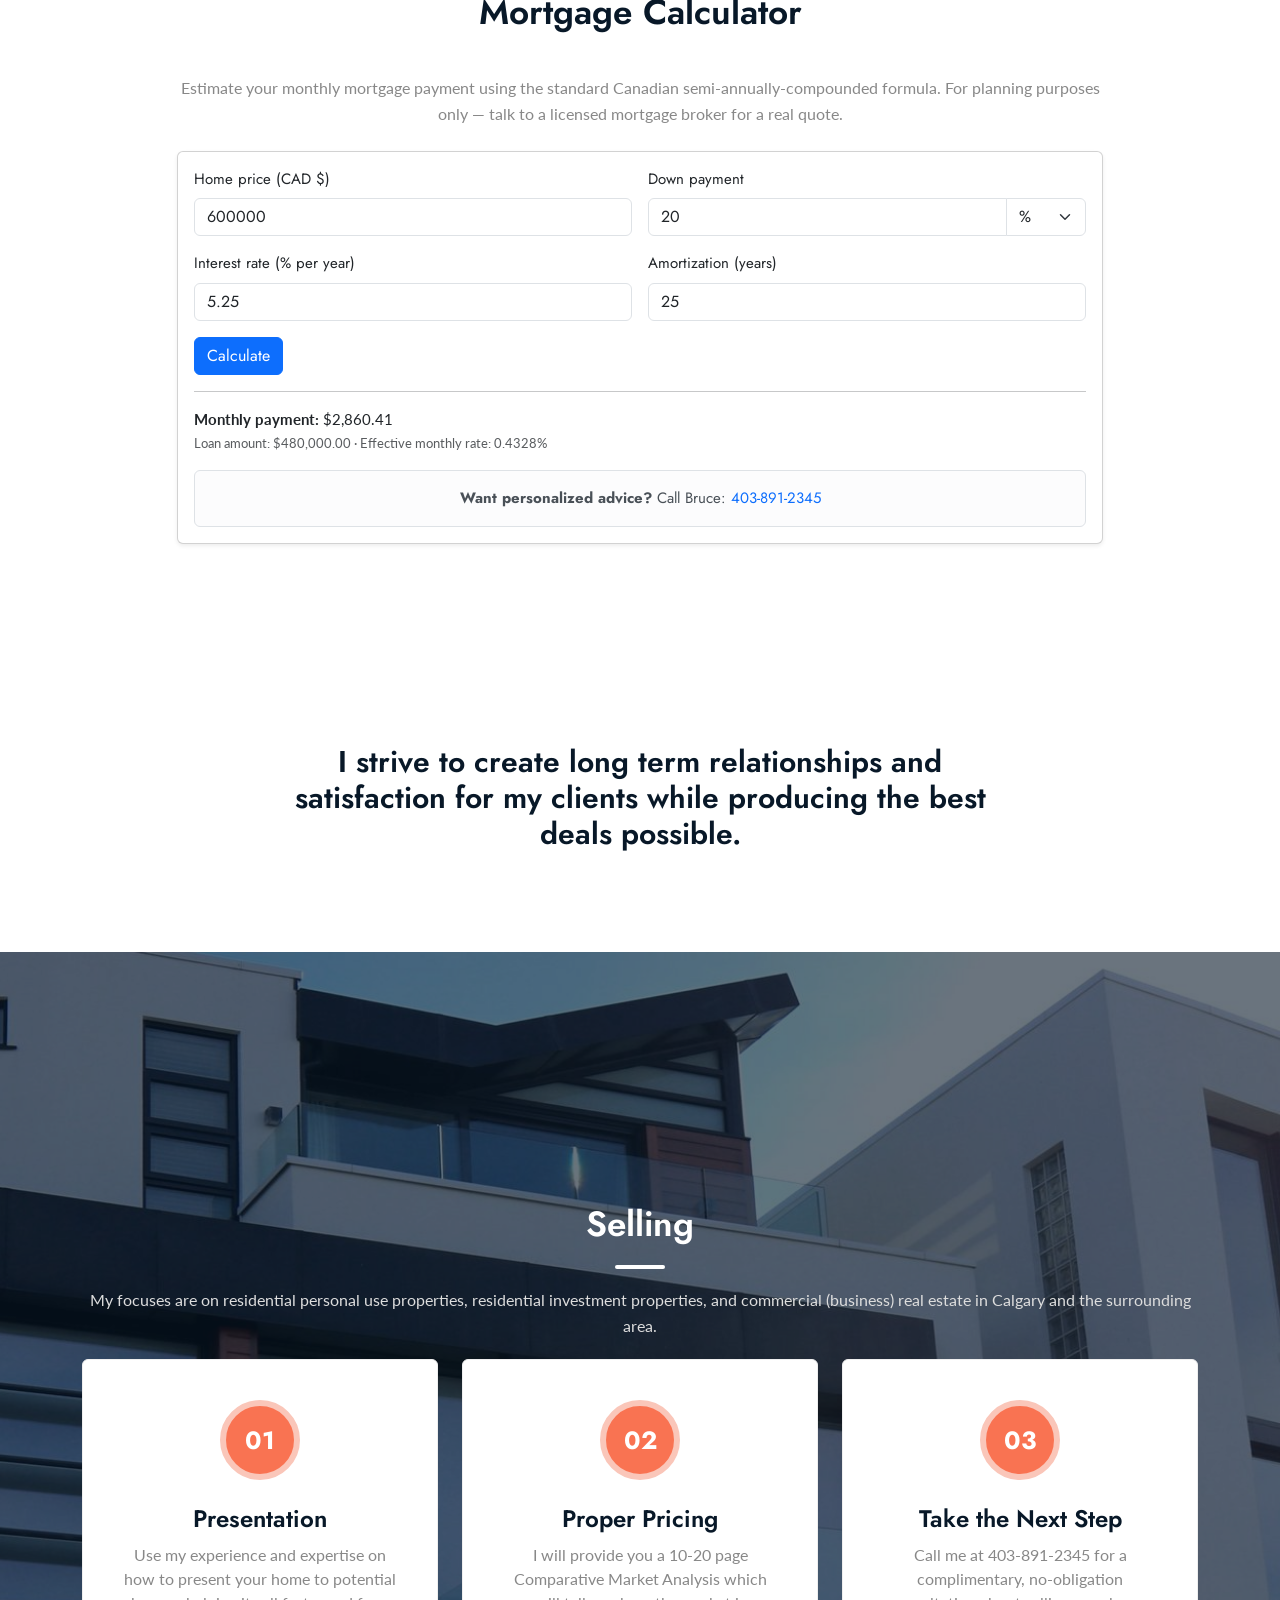
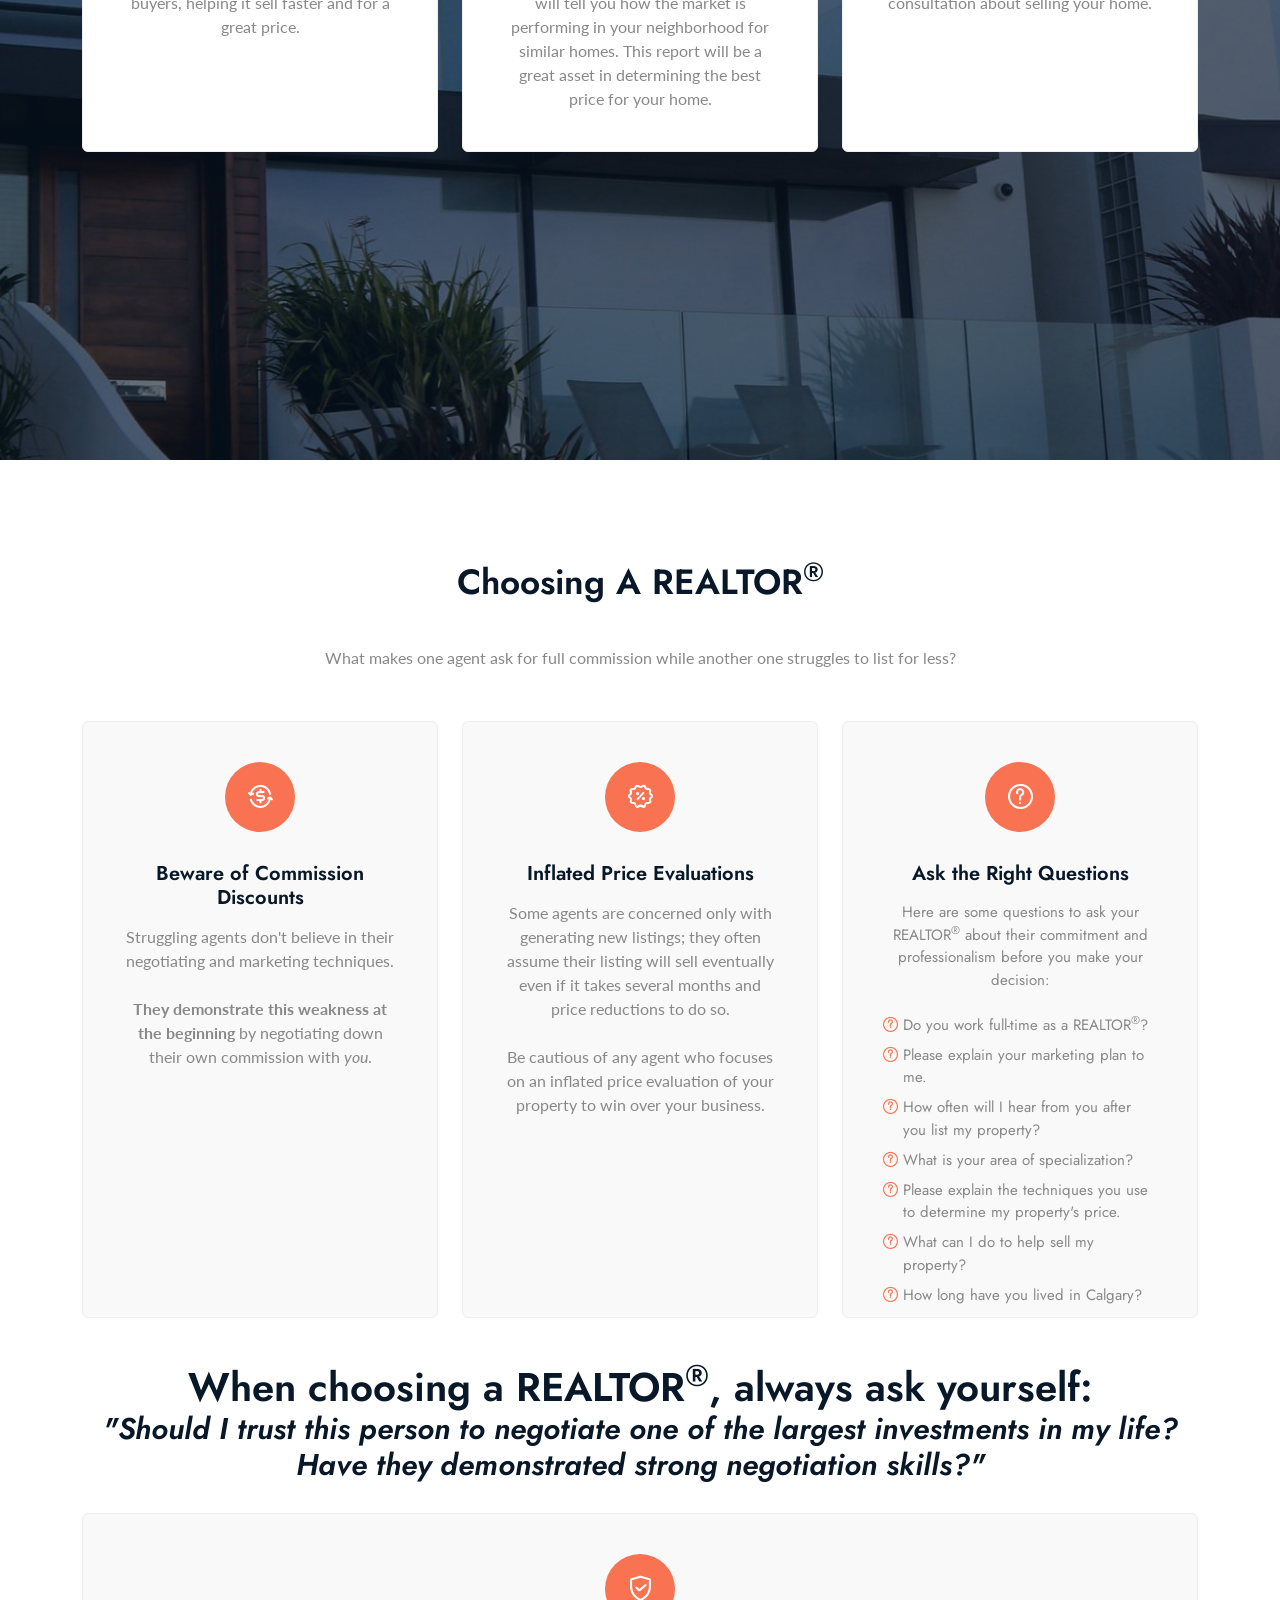
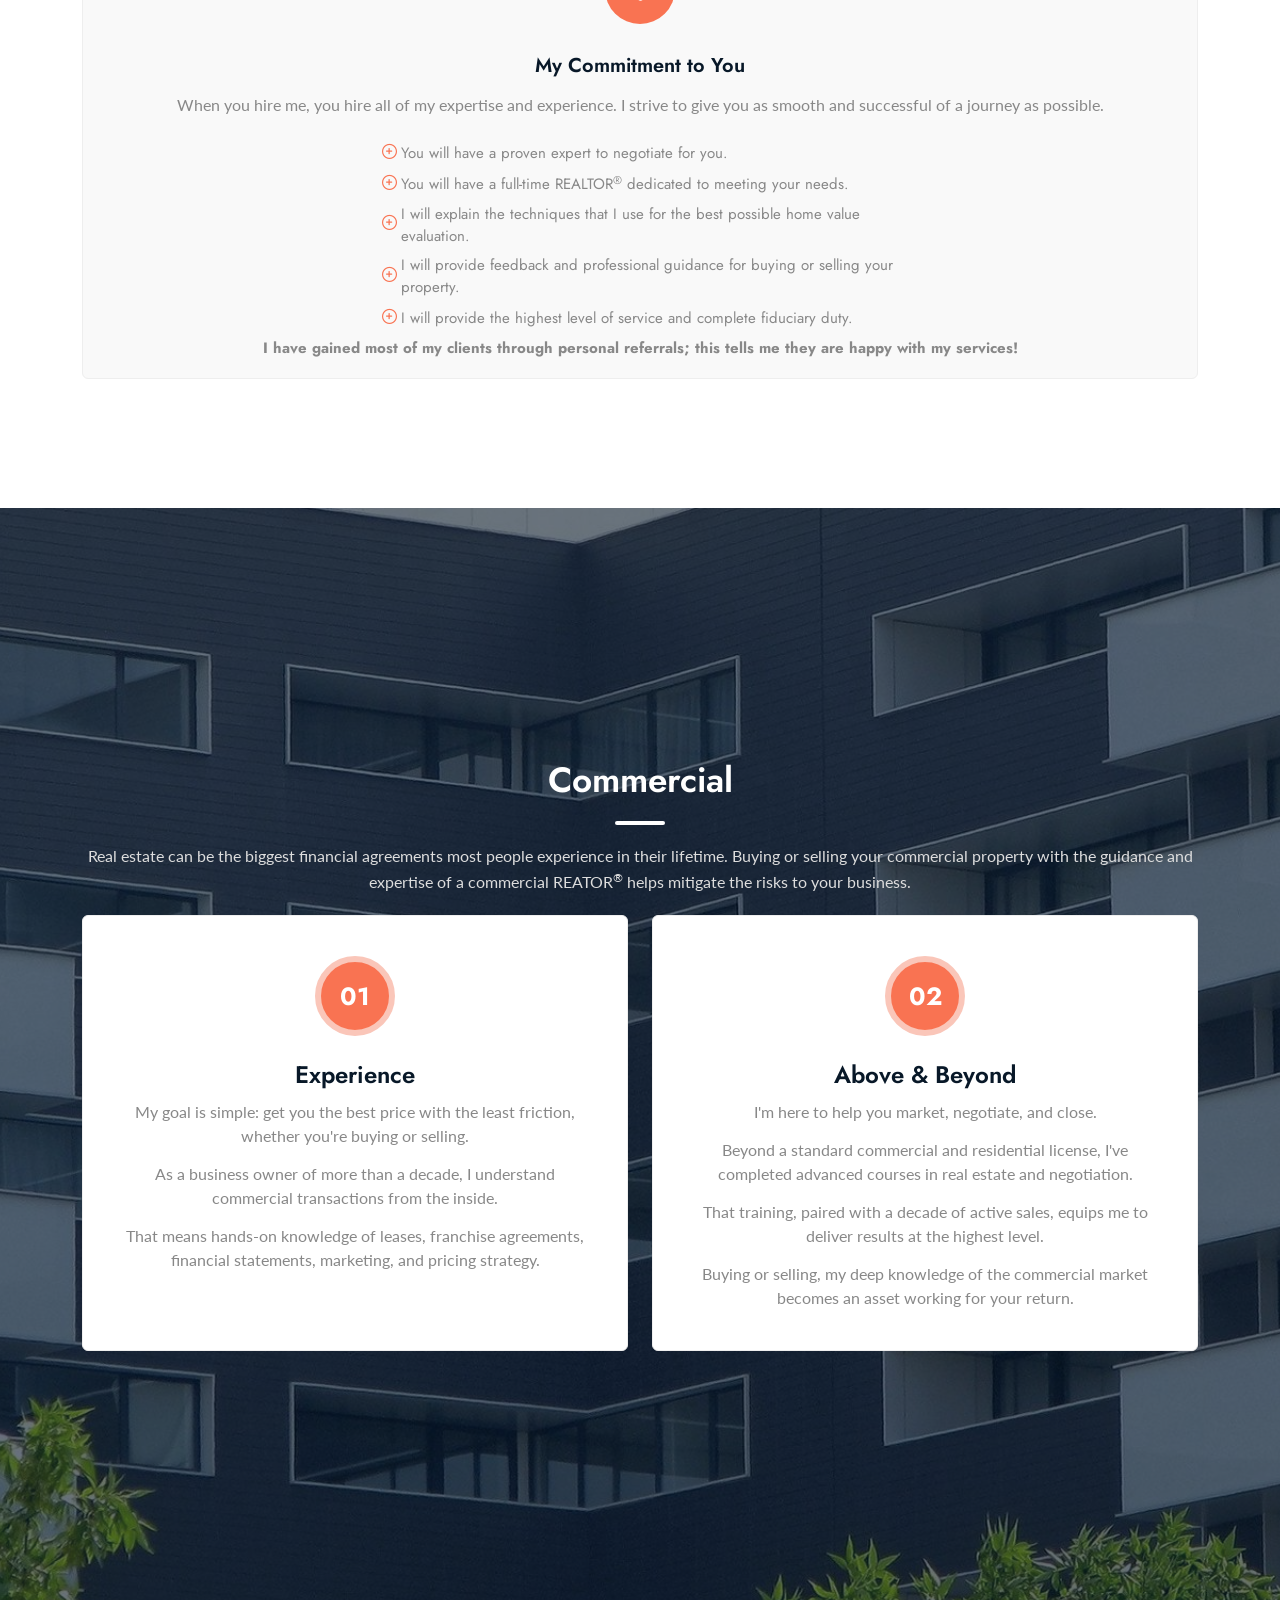
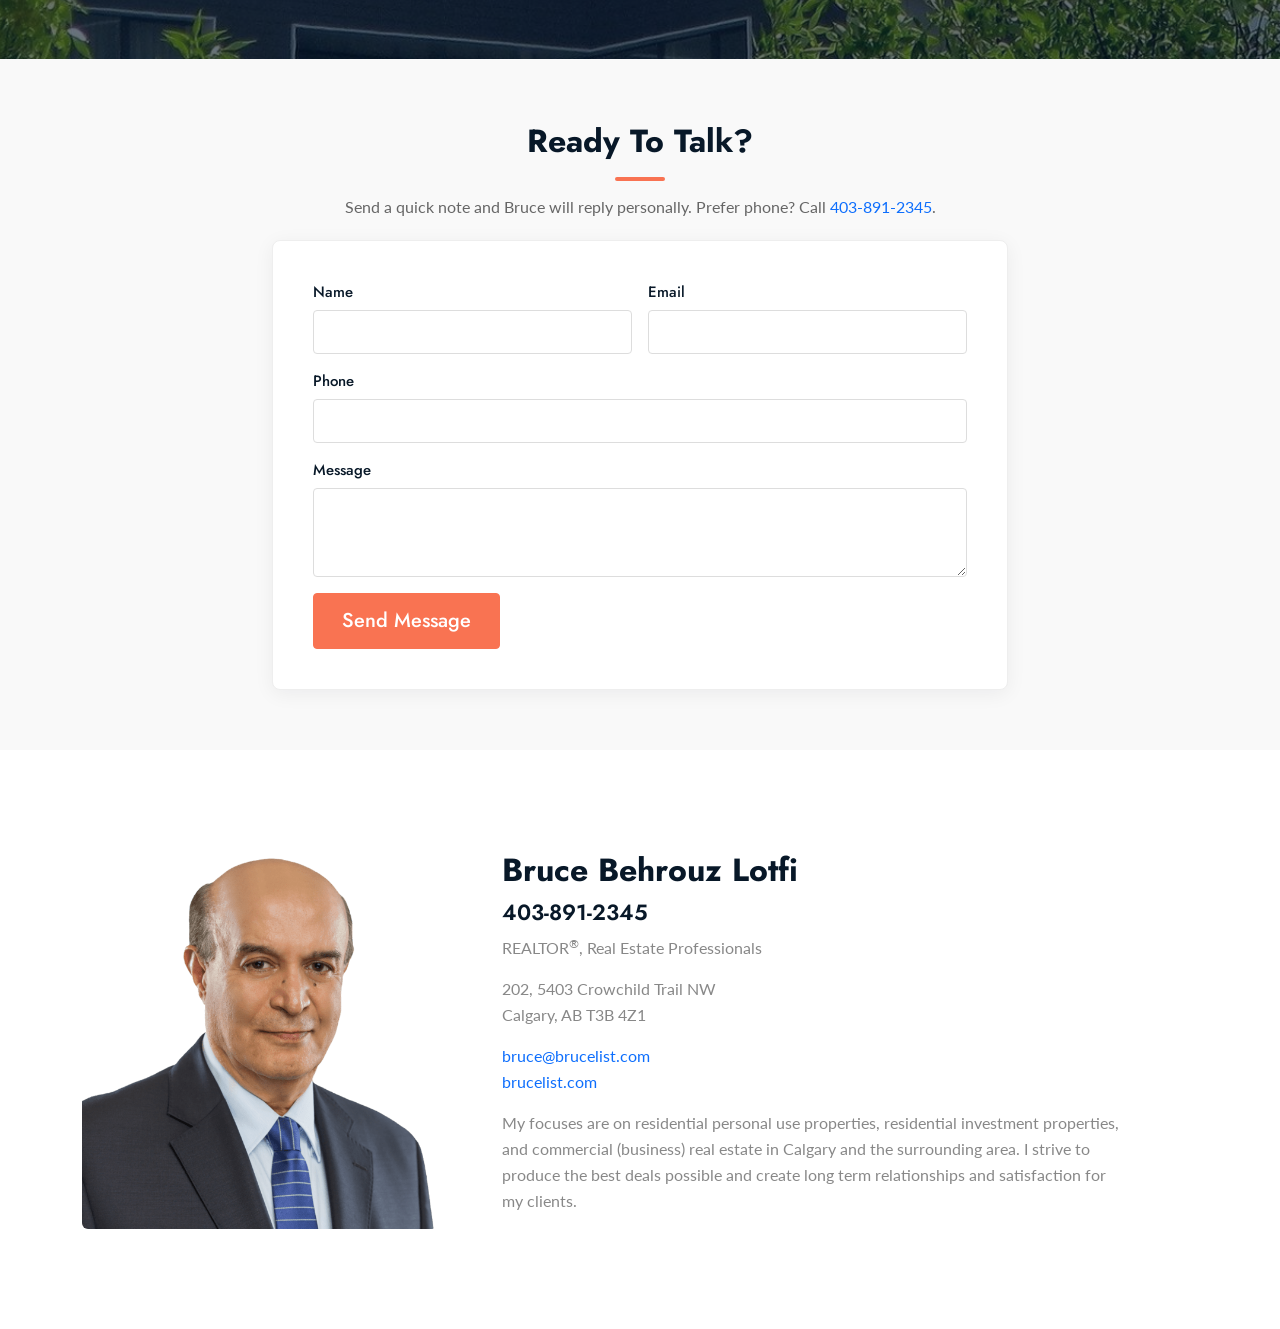
==== commit f25ca2d5: "Update market snapshot with real CREB April 2026 data; document automation procedure in refresh.md" ====
--- a/index.html
+++ b/index.html
@@ -338,7 +338,7 @@
     </section>
 
     <!-- ==================== Calgary Market Snapshot ==================== -->
-    <!-- TODO: update these numbers monthly from CREB stats. Source: https://www.creb.com/Housing_Statistics/Daily_Housing_Summary/ -->
+    <!-- Update monthly. See refresh.md for the exact CREB source and update procedure. -->
     <section id="market-snapshot" class="market-snapshot section">
         <div class="container">
             <div class="row">
@@ -355,50 +355,50 @@
                 <div class="col-lg-3 col-md-6 col-12">
                     <div class="market-stat-card">
                         <span class="market-stat-label">Benchmark Price</span>
-                        <span class="market-stat-value" data-stat="benchmark-price">$601,800</span>
+                        <span class="market-stat-value" data-stat="benchmark-price">$568,800</span>
                         <span class="market-stat-meta">Total residential</span>
                     </div>
                 </div>
                 <div class="col-lg-3 col-md-6 col-12">
                     <div class="market-stat-card">
                         <span class="market-stat-label">Year-over-Year</span>
-                        <span class="market-stat-value market-stat-up" data-stat="yoy-change">+3.2%</span>
+                        <span class="market-stat-value market-stat-down" data-stat="yoy-change">-3.5%</span>
                         <span class="market-stat-meta">vs. April 2025</span>
                     </div>
                 </div>
                 <div class="col-lg-3 col-md-6 col-12">
                     <div class="market-stat-card">
                         <span class="market-stat-label">Sales</span>
-                        <span class="market-stat-value" data-stat="sales">2,790</span>
+                        <span class="market-stat-value" data-stat="sales">2,104</span>
                         <span class="market-stat-meta">Units this month</span>
                     </div>
                 </div>
                 <div class="col-lg-3 col-md-6 col-12">
                     <div class="market-stat-card">
                         <span class="market-stat-label">New Listings</span>
-                        <span class="market-stat-value" data-stat="new-listings">3,990</span>
+                        <span class="market-stat-value" data-stat="new-listings">3,829</span>
                         <span class="market-stat-meta">This month</span>
                     </div>
                 </div>
                 <div class="col-lg-4 col-md-6 col-12">
                     <div class="market-stat-card">
-                        <span class="market-stat-label">Days on Market</span>
-                        <span class="market-stat-value" data-stat="days-on-market">28</span>
-                        <span class="market-stat-meta">Median, all property types</span>
+                        <span class="market-stat-label">Inventory</span>
+                        <span class="market-stat-value" data-stat="inventory">5,973</span>
+                        <span class="market-stat-meta">Units, end of month</span>
                     </div>
                 </div>
                 <div class="col-lg-4 col-md-6 col-12">
                     <div class="market-stat-card">
                         <span class="market-stat-label">Months of Supply</span>
-                        <span class="market-stat-value" data-stat="months-supply">2.1</span>
-                        <span class="market-stat-meta">Inventory ÷ sales</span>
+                        <span class="market-stat-value" data-stat="months-supply">2.8</span>
+                        <span class="market-stat-meta">Balanced market</span>
                     </div>
                 </div>
                 <div class="col-lg-4 col-md-12 col-12">
                     <div class="market-stat-card">
-                        <span class="market-stat-label">Sale-to-List Ratio</span>
-                        <span class="market-stat-value" data-stat="sale-to-list">99.4%</span>
-                        <span class="market-stat-meta">Avg. across all sales</span>
+                        <span class="market-stat-label">Sales-to-Listings</span>
+                        <span class="market-stat-value" data-stat="sales-to-listings">55%</span>
+                        <span class="market-stat-meta">Demand vs. new supply</span>
                     </div>
                 </div>
             </div>
@@ -415,7 +415,7 @@
                         <a href="tel:+14038912345" class="btn btn-outline-secondary btn-lg mb-2" data-call-cta>Call Bruce: 403-891-2345</a>
                     </p>
                     <p class="market-source">
-                        Source: <a href="https://www.creb.com/Housing_Statistics/Daily_Housing_Summary/" target="_blank" rel="noopener">Calgary Real Estate Board</a>.
+                        Source: <a href="https://www.creb.com/Housing_Statistics/" target="_blank" rel="noopener">Calgary Real Estate Board</a>.
                         Data is provided as a general indicator and does not reflect the value of any specific property.
                     </p>
                 </div>
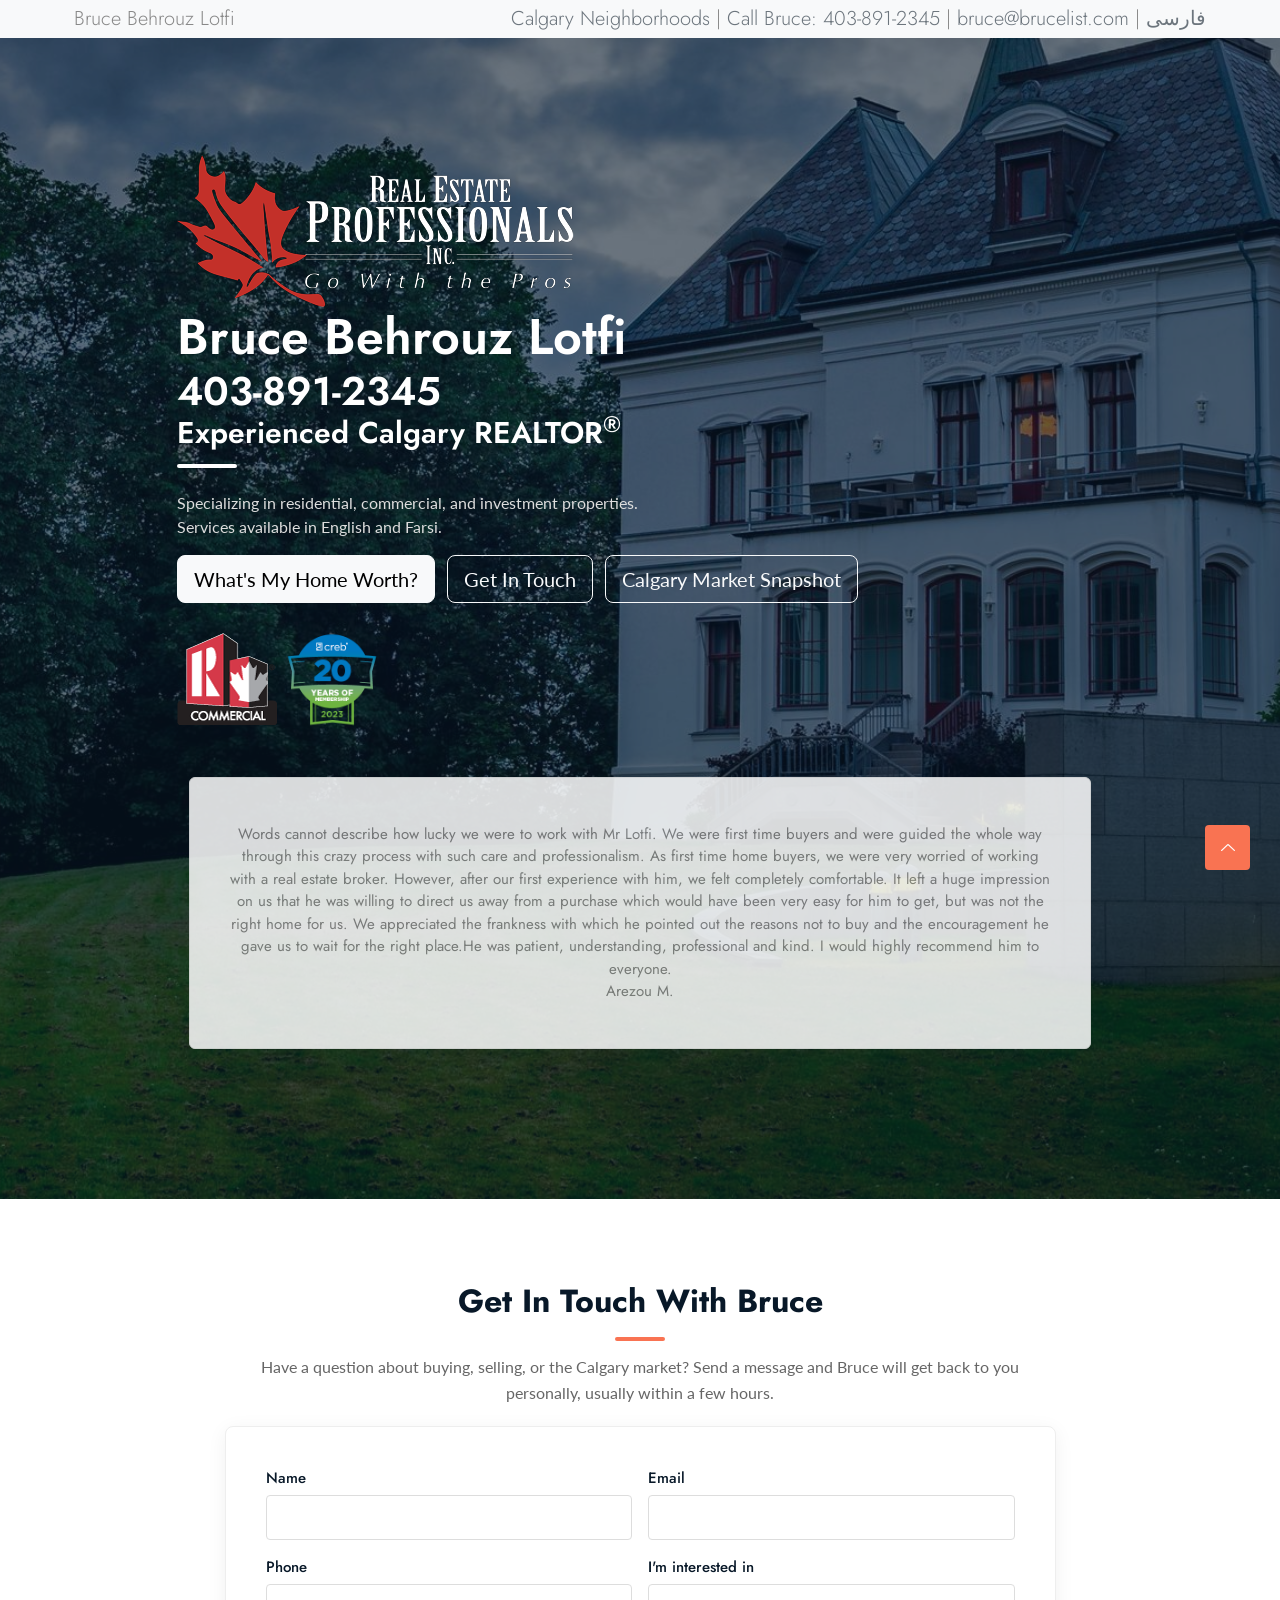
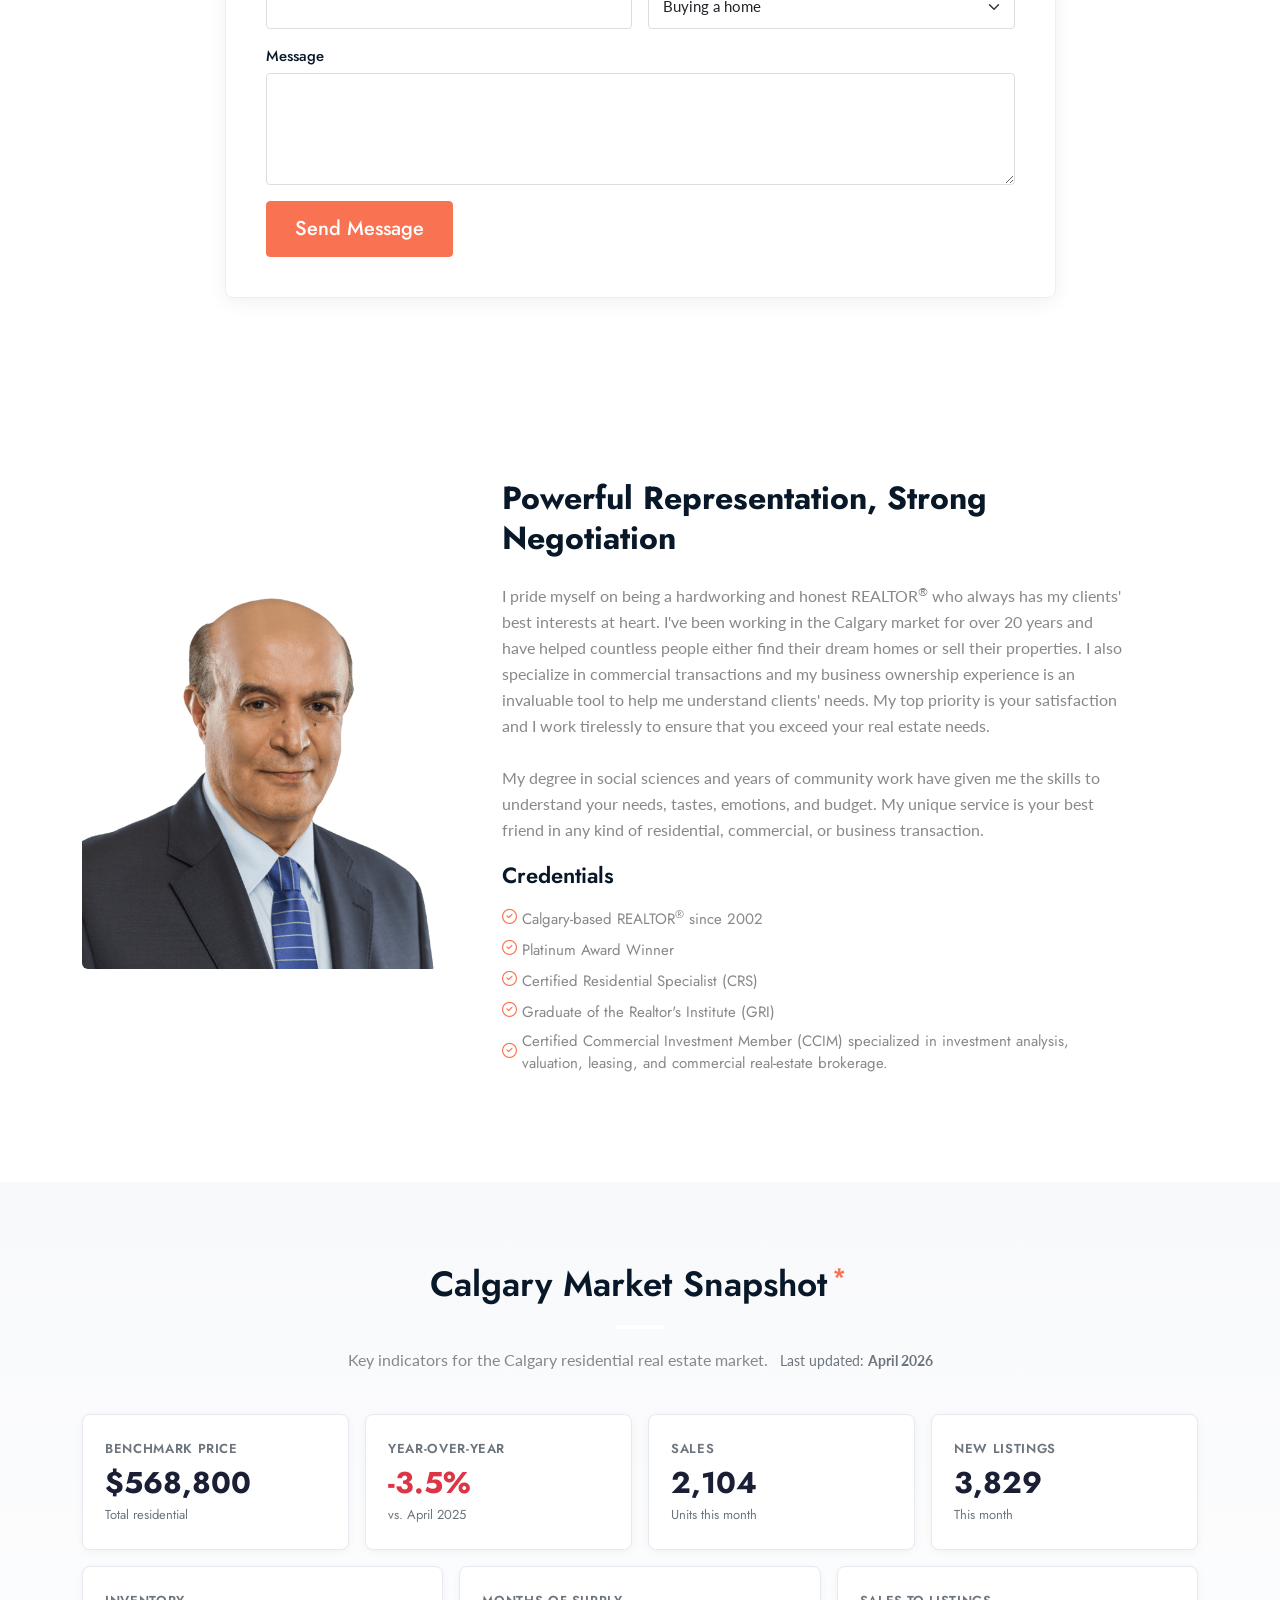
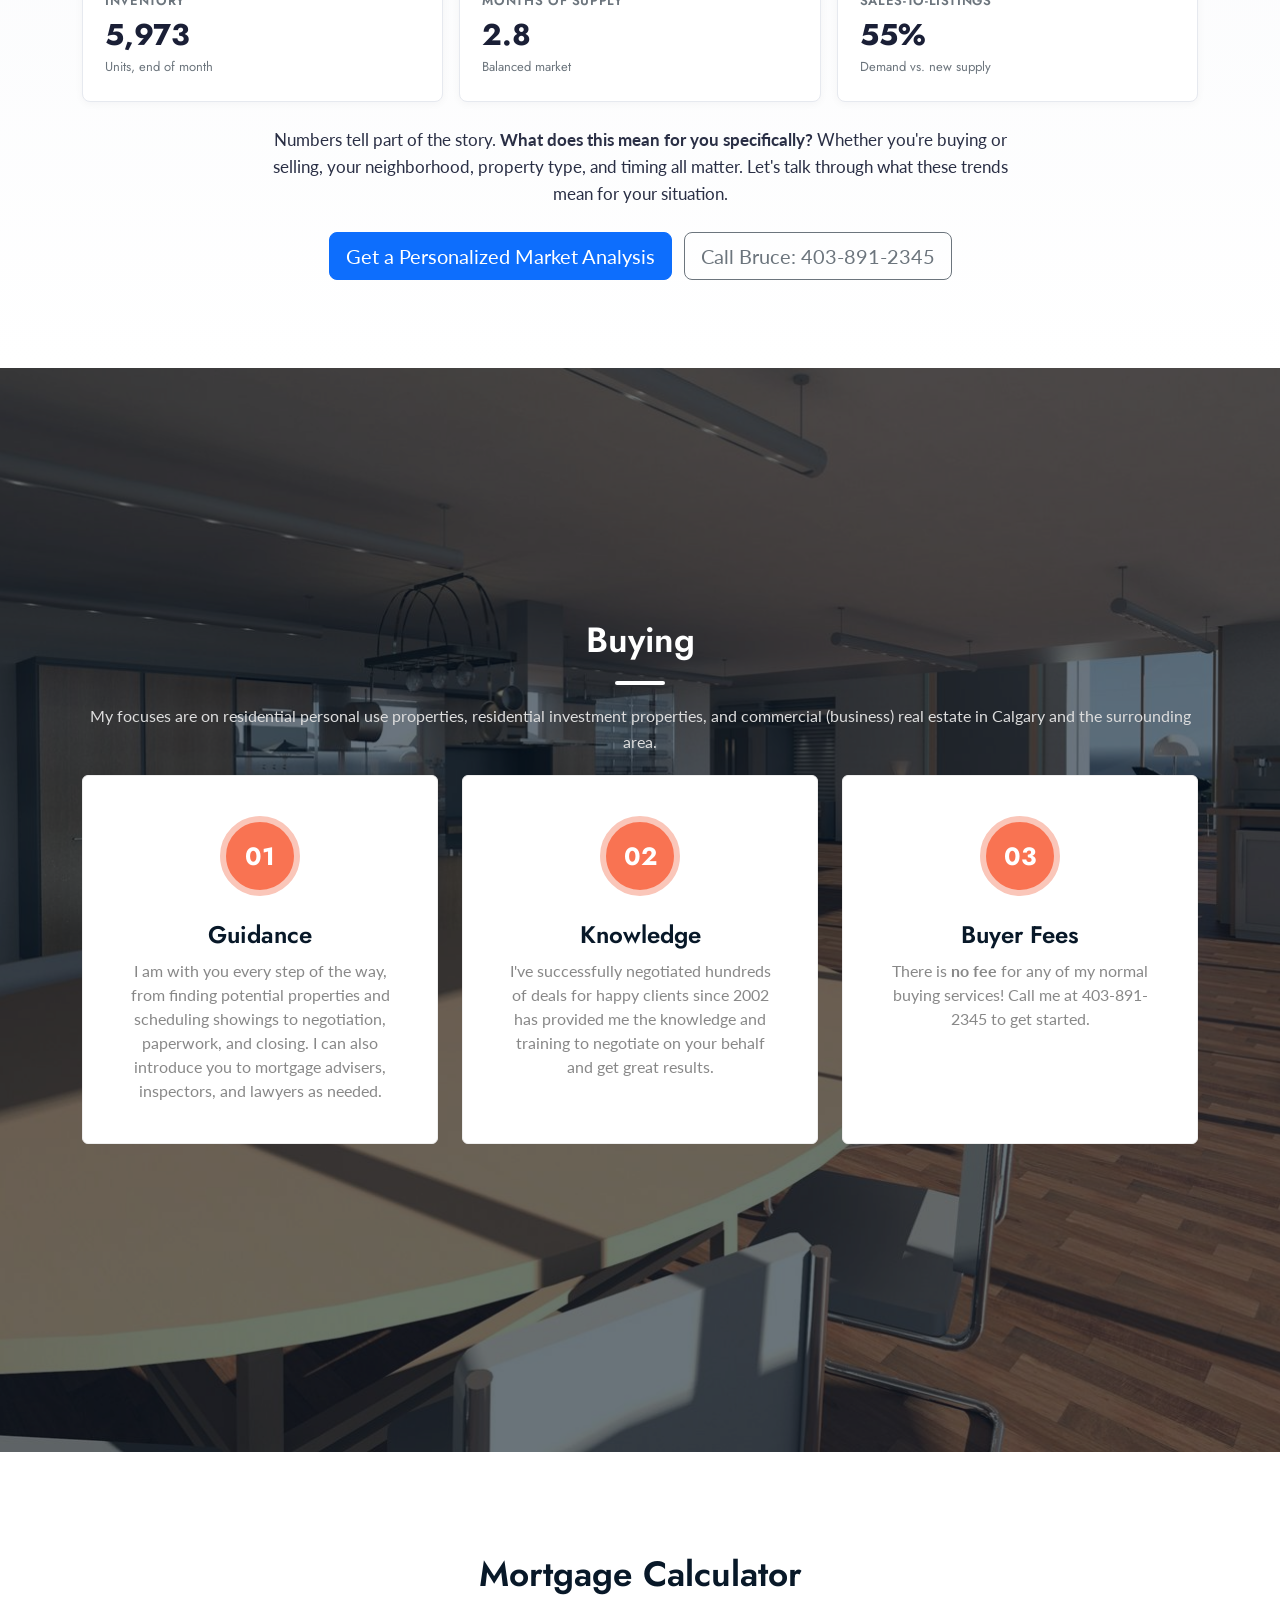
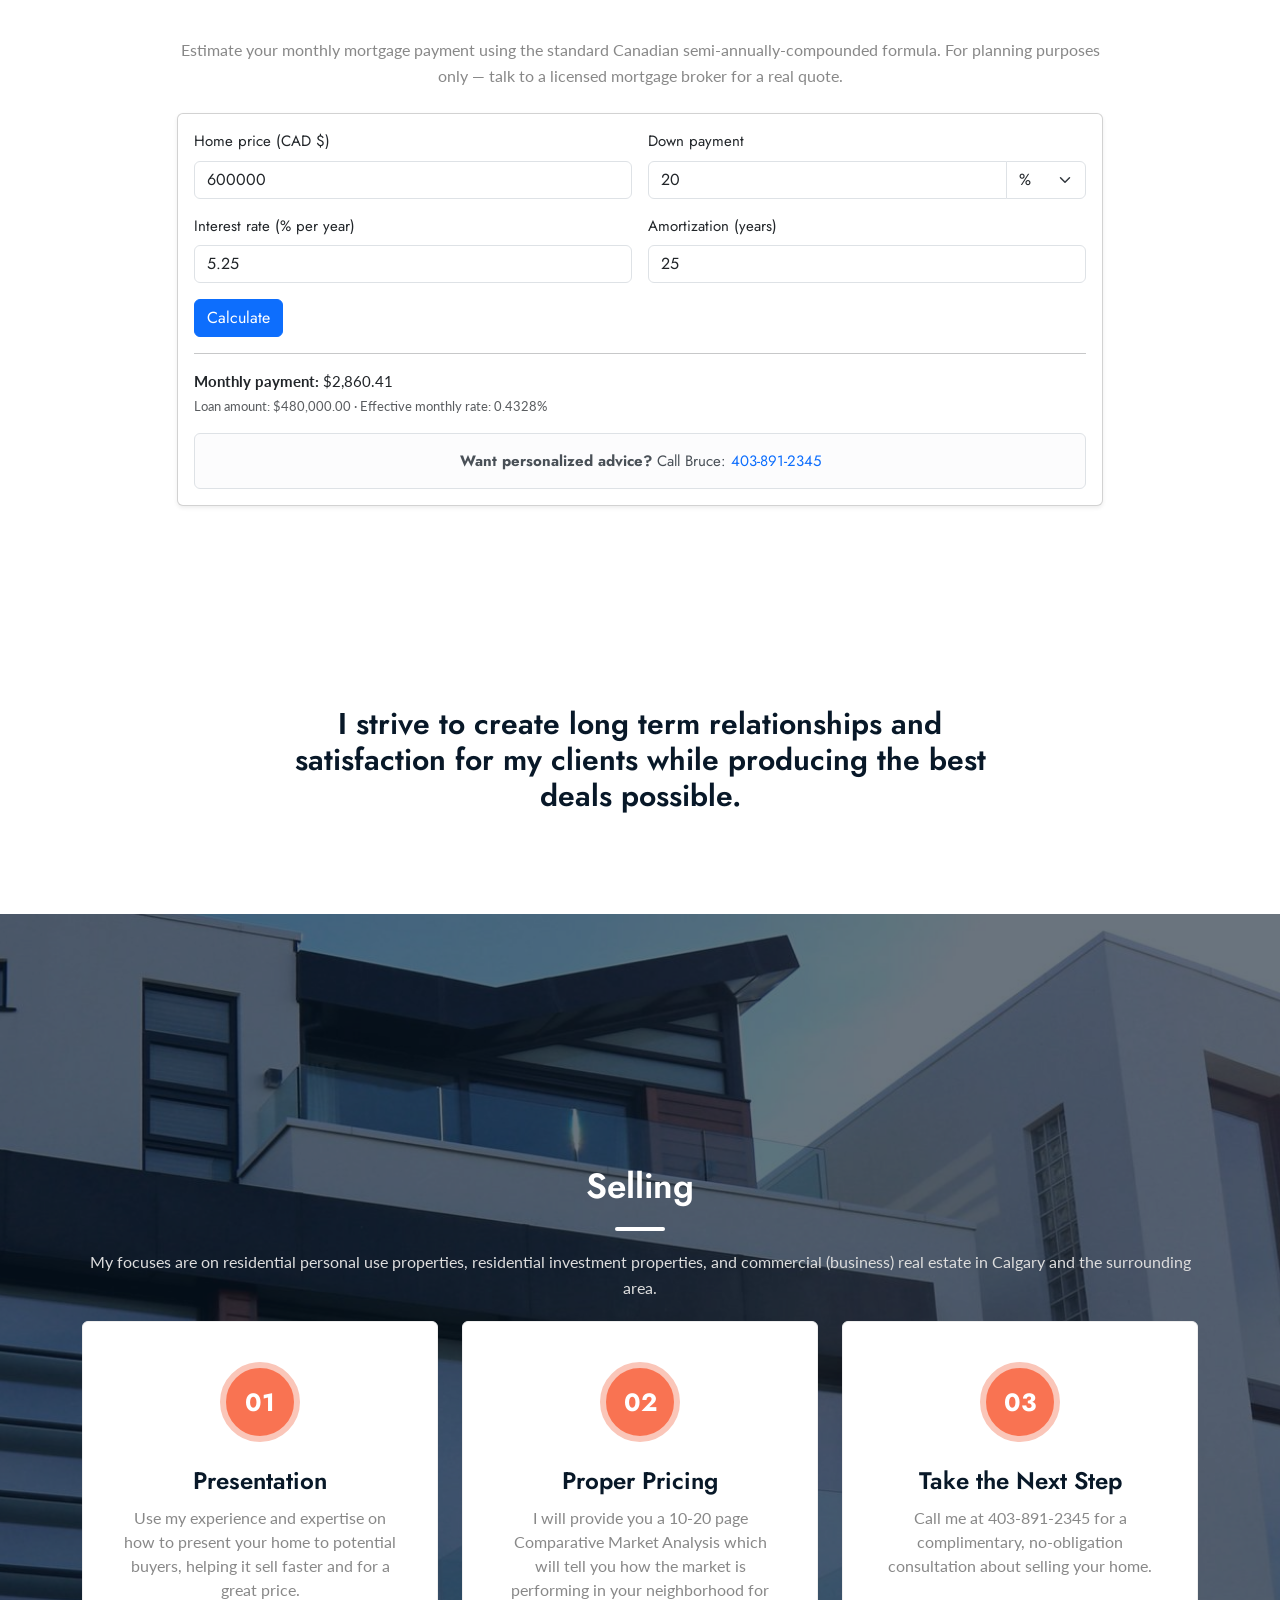
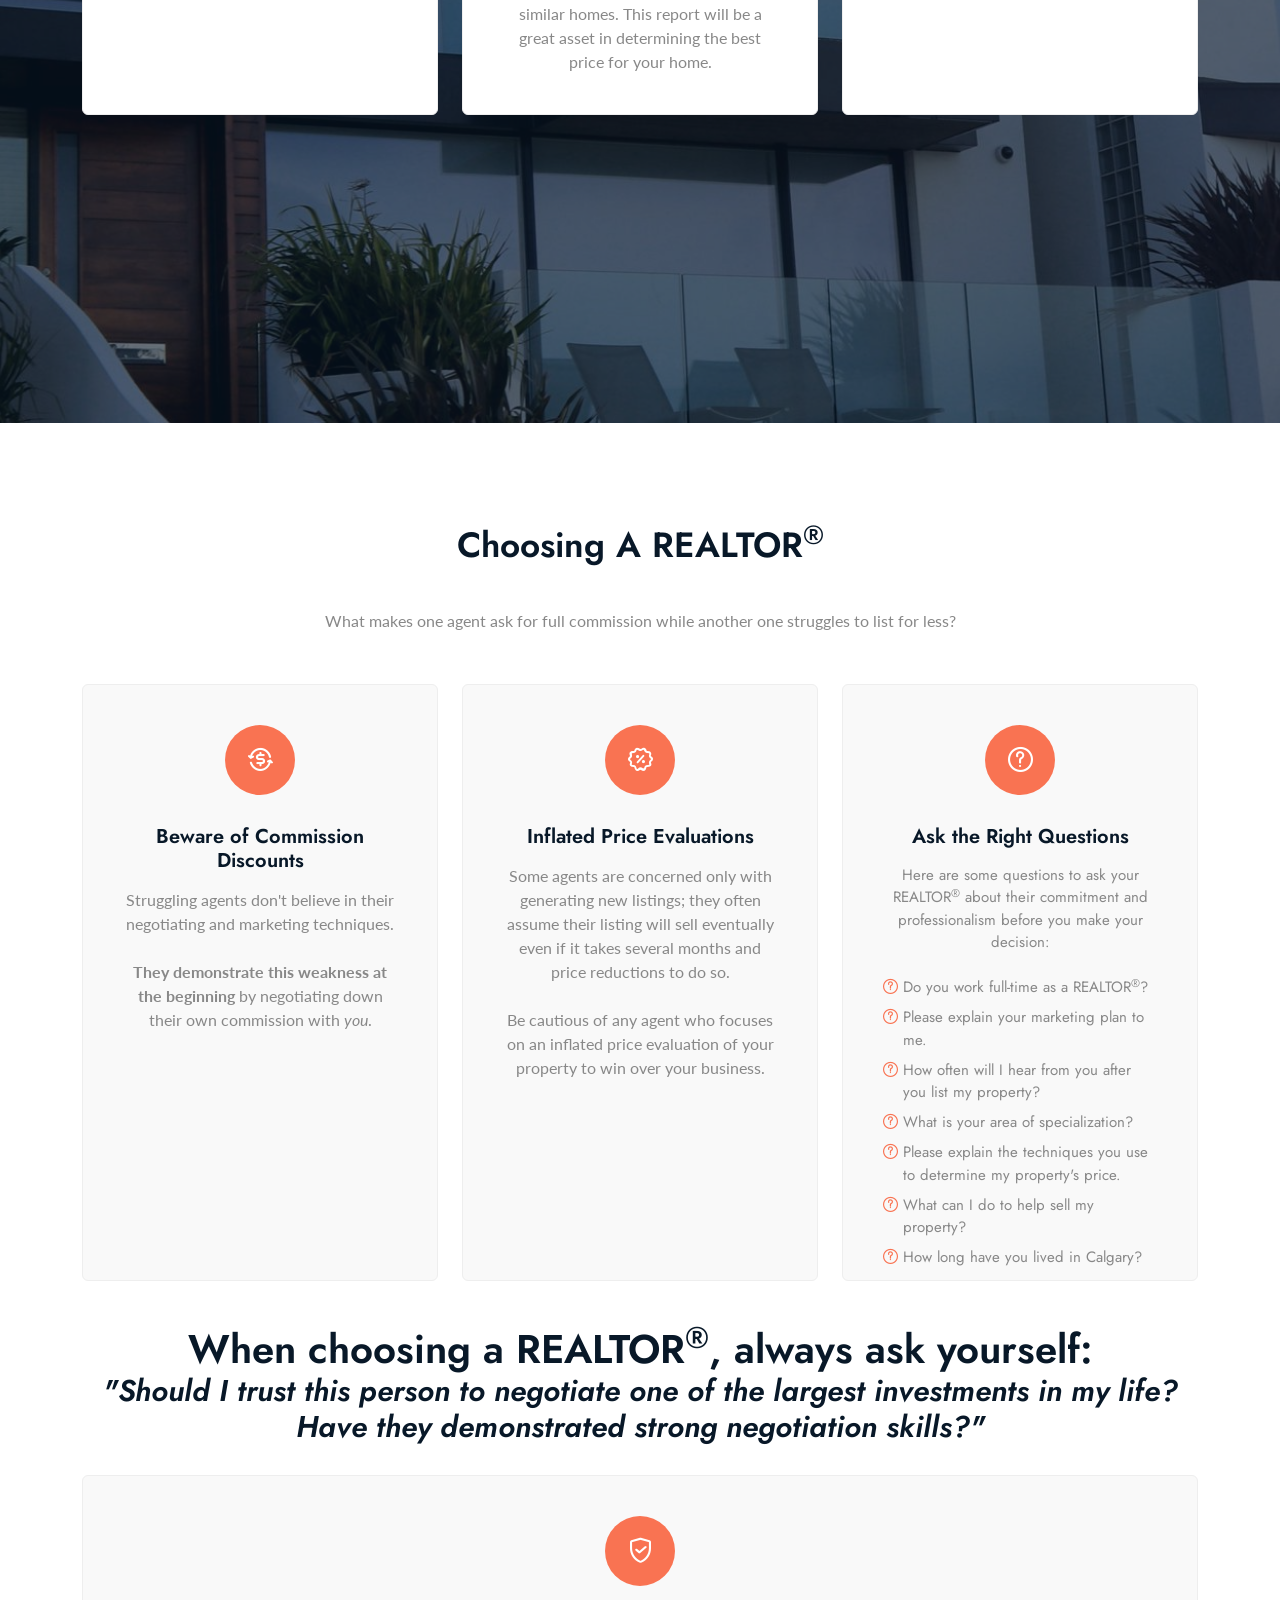
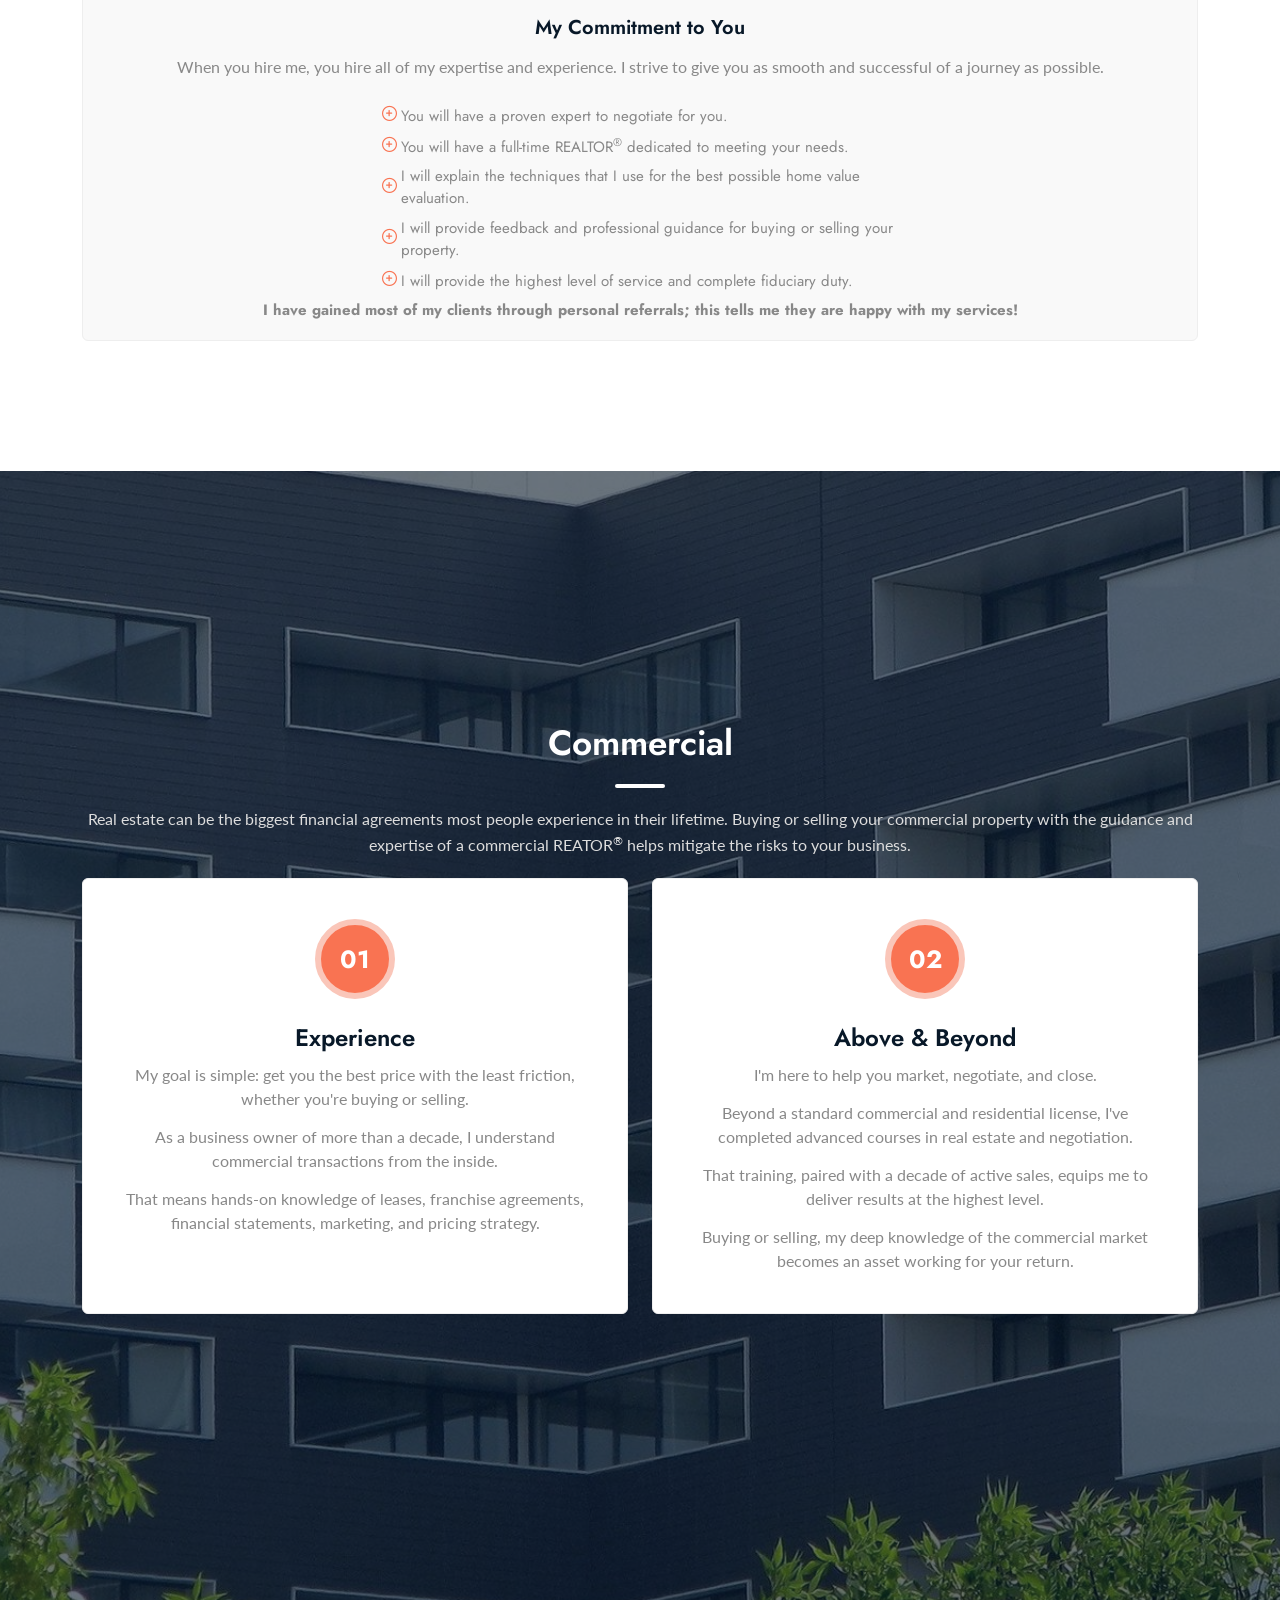
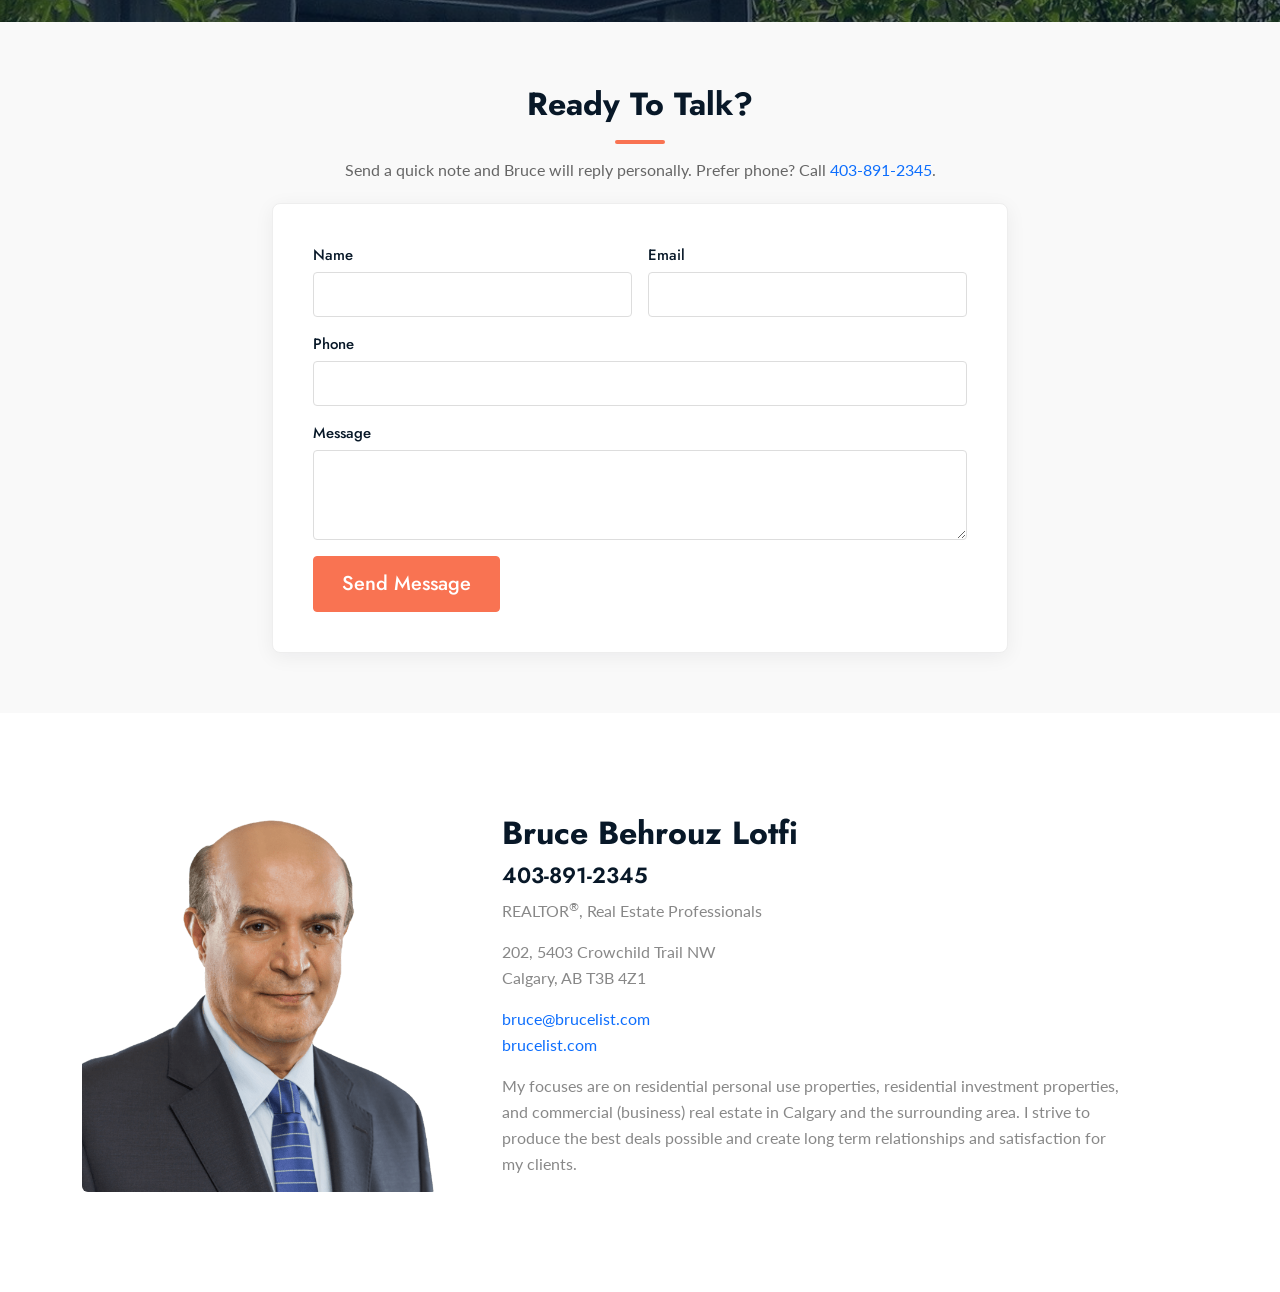
==== commit fefbbe5d: "Add clickable asterisk on Calgary Market Snapshot showing sources/calculations panel" ====
--- a/index.html
+++ b/index.html
@@ -344,7 +344,7 @@
             <div class="row">
                 <div class="col-12">
                     <div class="section-title">
-                        <h2>Calgary Market Snapshot</h2>
+                        <h2>Calgary Market Snapshot<button type="button" class="market-asterisk" data-market-sources aria-label="Show sources for these stats" aria-expanded="false" aria-controls="market-sources">*</button></h2>
                         <p>Key indicators for the Calgary residential real estate market.
                             <span class="market-updated">Last updated: <strong data-market-updated>April 2026</strong></span>
                         </p>
@@ -399,6 +399,79 @@
                         <span class="market-stat-label">Sales-to-Listings</span>
                         <span class="market-stat-value" data-stat="sales-to-listings">55%</span>
                         <span class="market-stat-meta">Demand vs. new supply</span>
+                    </div>
+                </div>
+            </div>
+
+            <div id="market-sources" class="market-sources" hidden>
+                <div class="row">
+                    <div class="col-lg-10 offset-lg-1 col-12">
+                        <div class="market-sources-card">
+                            <h3>How these numbers were calculated</h3>
+                            <p>
+                                All figures are sourced from the <strong>Calgary Real Estate Board (CREB)</strong>
+                                <em>City of Calgary Monthly Statistics, April 2026</em>. CREB releases the prior
+                                month's data on the 1st of each month.
+                            </p>
+                            <div class="table-responsive">
+                                <table class="table market-sources-table">
+                                    <thead>
+                                        <tr>
+                                            <th>Stat</th>
+                                            <th>Value</th>
+                                            <th>Source</th>
+                                        </tr>
+                                    </thead>
+                                    <tbody>
+                                        <tr>
+                                            <td>Benchmark Price</td>
+                                            <td>$568,800</td>
+                                            <td>Monthly Stats Summary, page 1, "Total Residential Price" headline box</td>
+                                        </tr>
+                                        <tr>
+                                            <td>Year-over-Year Change</td>
+                                            <td>−3.5%</td>
+                                            <td>Monthly Stats Summary, page 1, "Y/Y" under Total Residential Price</td>
+                                        </tr>
+                                        <tr>
+                                            <td>Sales</td>
+                                            <td>2,104</td>
+                                            <td>Monthly Stats Summary, page 1, "Sales" headline box</td>
+                                        </tr>
+                                        <tr>
+                                            <td>New Listings</td>
+                                            <td>3,829</td>
+                                            <td>Monthly Stats Summary, page 1, "New Listings" headline box</td>
+                                        </tr>
+                                        <tr>
+                                            <td>Inventory</td>
+                                            <td>5,973</td>
+                                            <td>Monthly Stats Summary, page 1, "Inventory" headline box</td>
+                                        </tr>
+                                        <tr>
+                                            <td>Months of Supply</td>
+                                            <td>2.8</td>
+                                            <td>Press release narrative: "the months of supply remained just below three"</td>
+                                        </tr>
+                                        <tr>
+                                            <td>Sales-to-Listings</td>
+                                            <td>55%</td>
+                                            <td>Press release narrative: "the sales-to-new-listings ratio remained at 55 per cent"</td>
+                                        </tr>
+                                    </tbody>
+                                </table>
+                            </div>
+                            <p class="market-sources-links">
+                                <strong>Original CREB documents:</strong><br>
+                                <a href="https://www.creb.com/-/media/Public/CREBcom/Housing_Statistics/Calgary_Monthly_Short_Summary.pdf" target="_blank" rel="noopener">Calgary Monthly Short Summary (PDF)</a>
+                                · <a href="https://www.creb.com/News/Media_Releases/2026/May/April_2026_Stats/" target="_blank" rel="noopener">April 2026 Stats Press Release</a>
+                                · <a href="https://www.creb.com/Housing_Statistics/" target="_blank" rel="noopener">CREB Housing Statistics hub</a>
+                            </p>
+                            <p class="market-sources-disclaimer">
+                                Data is provided as a general indicator and does not reflect the value of any
+                                specific property.
+                            </p>
+                        </div>
                     </div>
                 </div>
             </div>
@@ -414,14 +487,31 @@
                         <a href="#contact" class="btn btn-primary btn-lg me-2 mb-2">Get a Personalized Market Analysis</a>
                         <a href="tel:+14038912345" class="btn btn-outline-secondary btn-lg mb-2" data-call-cta>Call Bruce: 403-891-2345</a>
                     </p>
-                    <p class="market-source">
-                        Source: <a href="https://www.creb.com/Housing_Statistics/" target="_blank" rel="noopener">Calgary Real Estate Board</a>.
-                        Data is provided as a general indicator and does not reflect the value of any specific property.
-                    </p>
-                </div>
-            </div>
-        </div>
-    </section>
+                </div>
+            </div>
+        </div>
+    </section>
+
+    <script>
+        // Toggle market-snapshot sources panel
+        (function () {
+            var btn = document.querySelector('[data-market-sources]');
+            var panel = document.getElementById('market-sources');
+            if (!btn || !panel) return;
+            btn.addEventListener('click', function (e) {
+                e.preventDefault();
+                var open = panel.hasAttribute('hidden') ? false : true;
+                if (open) {
+                    panel.setAttribute('hidden', '');
+                    btn.setAttribute('aria-expanded', 'false');
+                } else {
+                    panel.removeAttribute('hidden');
+                    btn.setAttribute('aria-expanded', 'true');
+                    panel.scrollIntoView({ behavior: 'smooth', block: 'nearest' });
+                }
+            });
+        })();
+    </script>
 
     <section class="hero-area buy-hero overlay how-works section">
         <div class="container">
--- a/assets/css/main.css
+++ b/assets/css/main.css
@@ -1057,6 +1057,105 @@
   }
 }
 
+.market-asterisk {
+  background: none;
+  border: none;
+  color: var(--primary-color, #f97352);
+  font-size: 0.6em;
+  vertical-align: super;
+  cursor: pointer;
+  padding: 0 4px;
+  margin: 0 2px;
+  line-height: 1;
+  font-weight: 700;
+  transition: opacity 0.15s ease;
+}
+
+.market-asterisk:hover,
+.market-asterisk:focus {
+  opacity: 0.7;
+  outline: none;
+}
+
+.market-sources {
+  margin-top: 28px;
+}
+
+.market-sources-card {
+  background: #ffffff;
+  border: 1px solid #e6e9ef;
+  border-radius: 8px;
+  padding: 28px 32px;
+  box-shadow: 0 2px 8px rgba(20, 30, 60, 0.04);
+}
+
+.market-sources-card h3 {
+  font-size: 22px;
+  font-weight: 700;
+  color: #1a1f36;
+  margin-bottom: 12px;
+}
+
+.market-sources-card > p {
+  font-size: 15px;
+  line-height: 1.6;
+  color: #4a5060;
+  margin-bottom: 18px;
+}
+
+.market-sources-table {
+  width: 100%;
+  font-size: 14px;
+  margin-bottom: 18px;
+}
+
+.market-sources-table th {
+  font-weight: 600;
+  color: #1a1f36;
+  border-bottom: 2px solid #e6e9ef;
+  padding: 8px 10px;
+  text-align: left;
+}
+
+.market-sources-table td {
+  padding: 8px 10px;
+  border-bottom: 1px solid #f0f2f6;
+  vertical-align: top;
+  color: #4a5060;
+}
+
+[dir="rtl"] .market-sources-table th {
+  text-align: right;
+}
+
+.market-sources-links {
+  font-size: 14px;
+  line-height: 1.7;
+  color: #4a5060;
+  margin-bottom: 12px;
+}
+
+.market-sources-links a {
+  color: var(--primary-color, #f97352);
+  text-decoration: underline;
+}
+
+.market-sources-disclaimer {
+  font-size: 13px;
+  color: #6c757d;
+  font-style: italic;
+  margin: 0;
+}
+
+@media (max-width: 575px) {
+  .market-sources-card {
+    padding: 20px 18px;
+  }
+  .market-sources-table {
+    font-size: 13px;
+  }
+}
+
 /* ==================== Smart Call Modal ==================== */
 .call-modal {
   position: fixed;
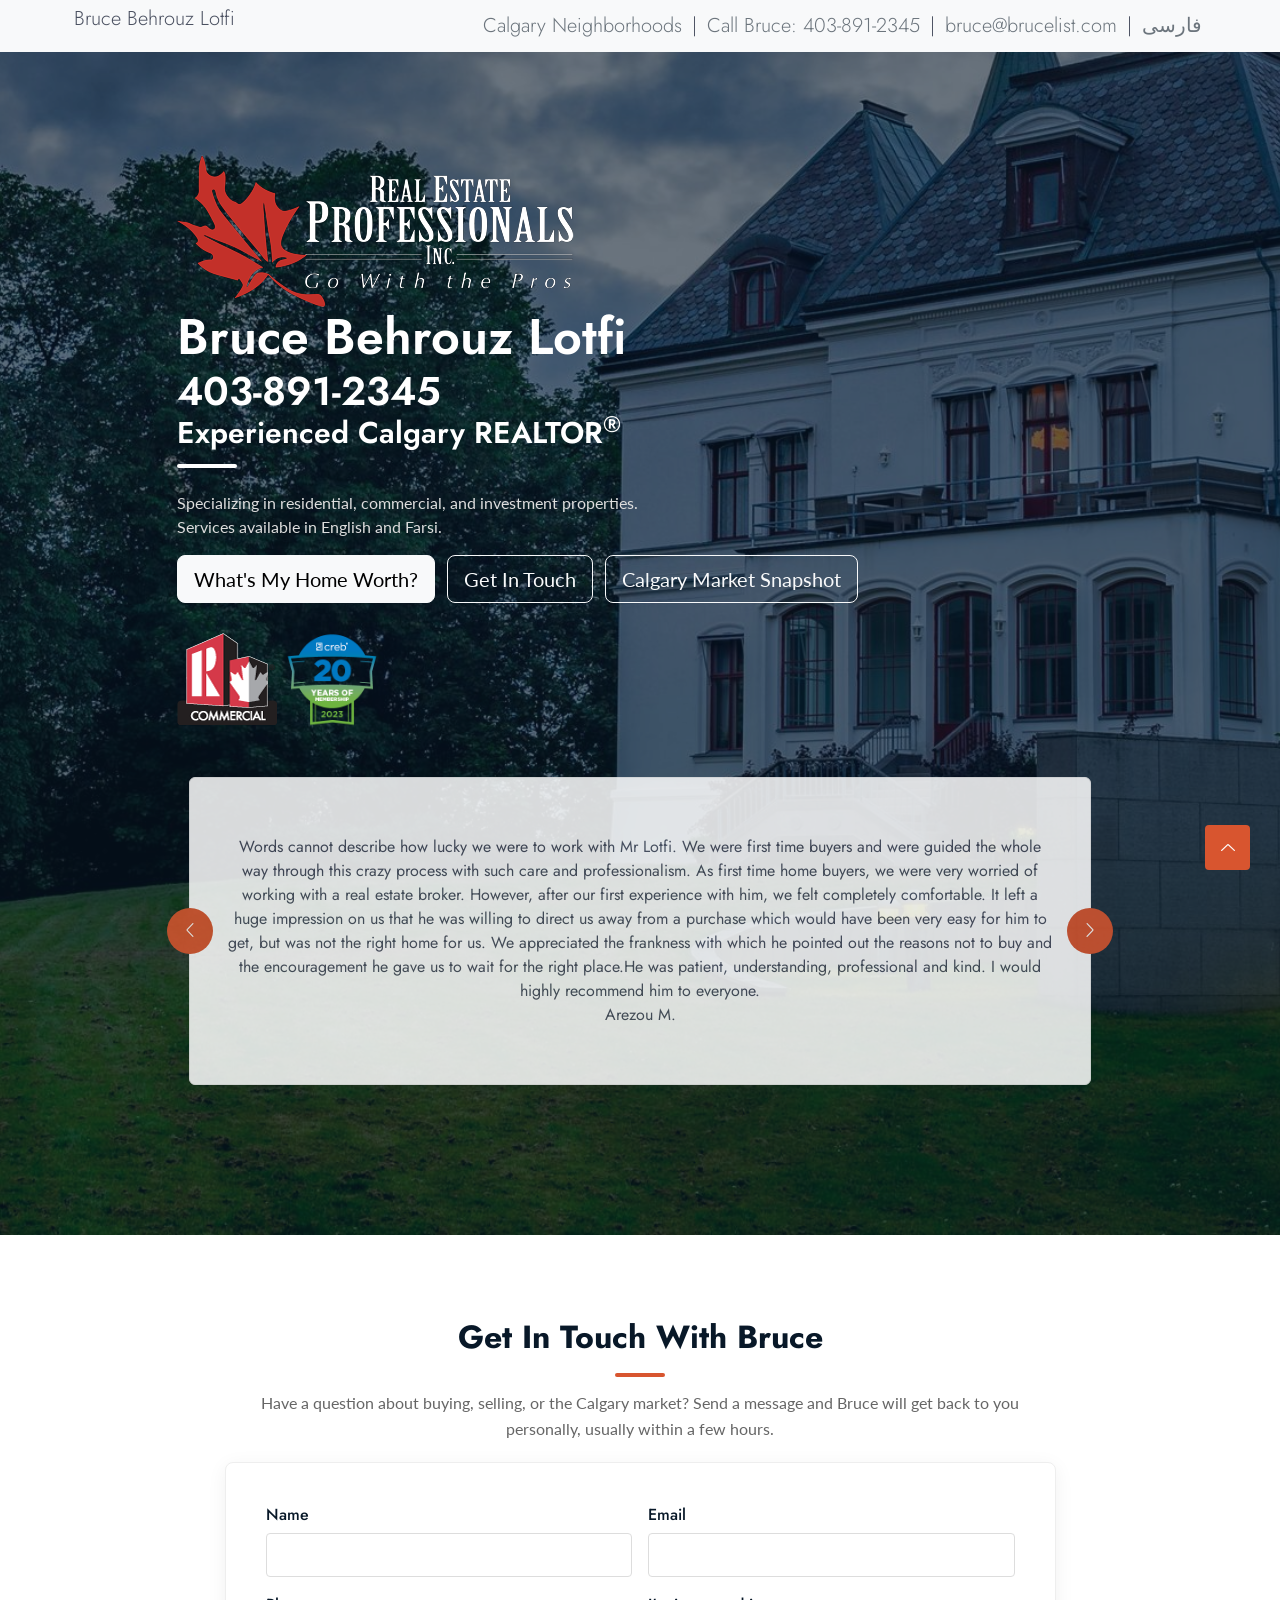
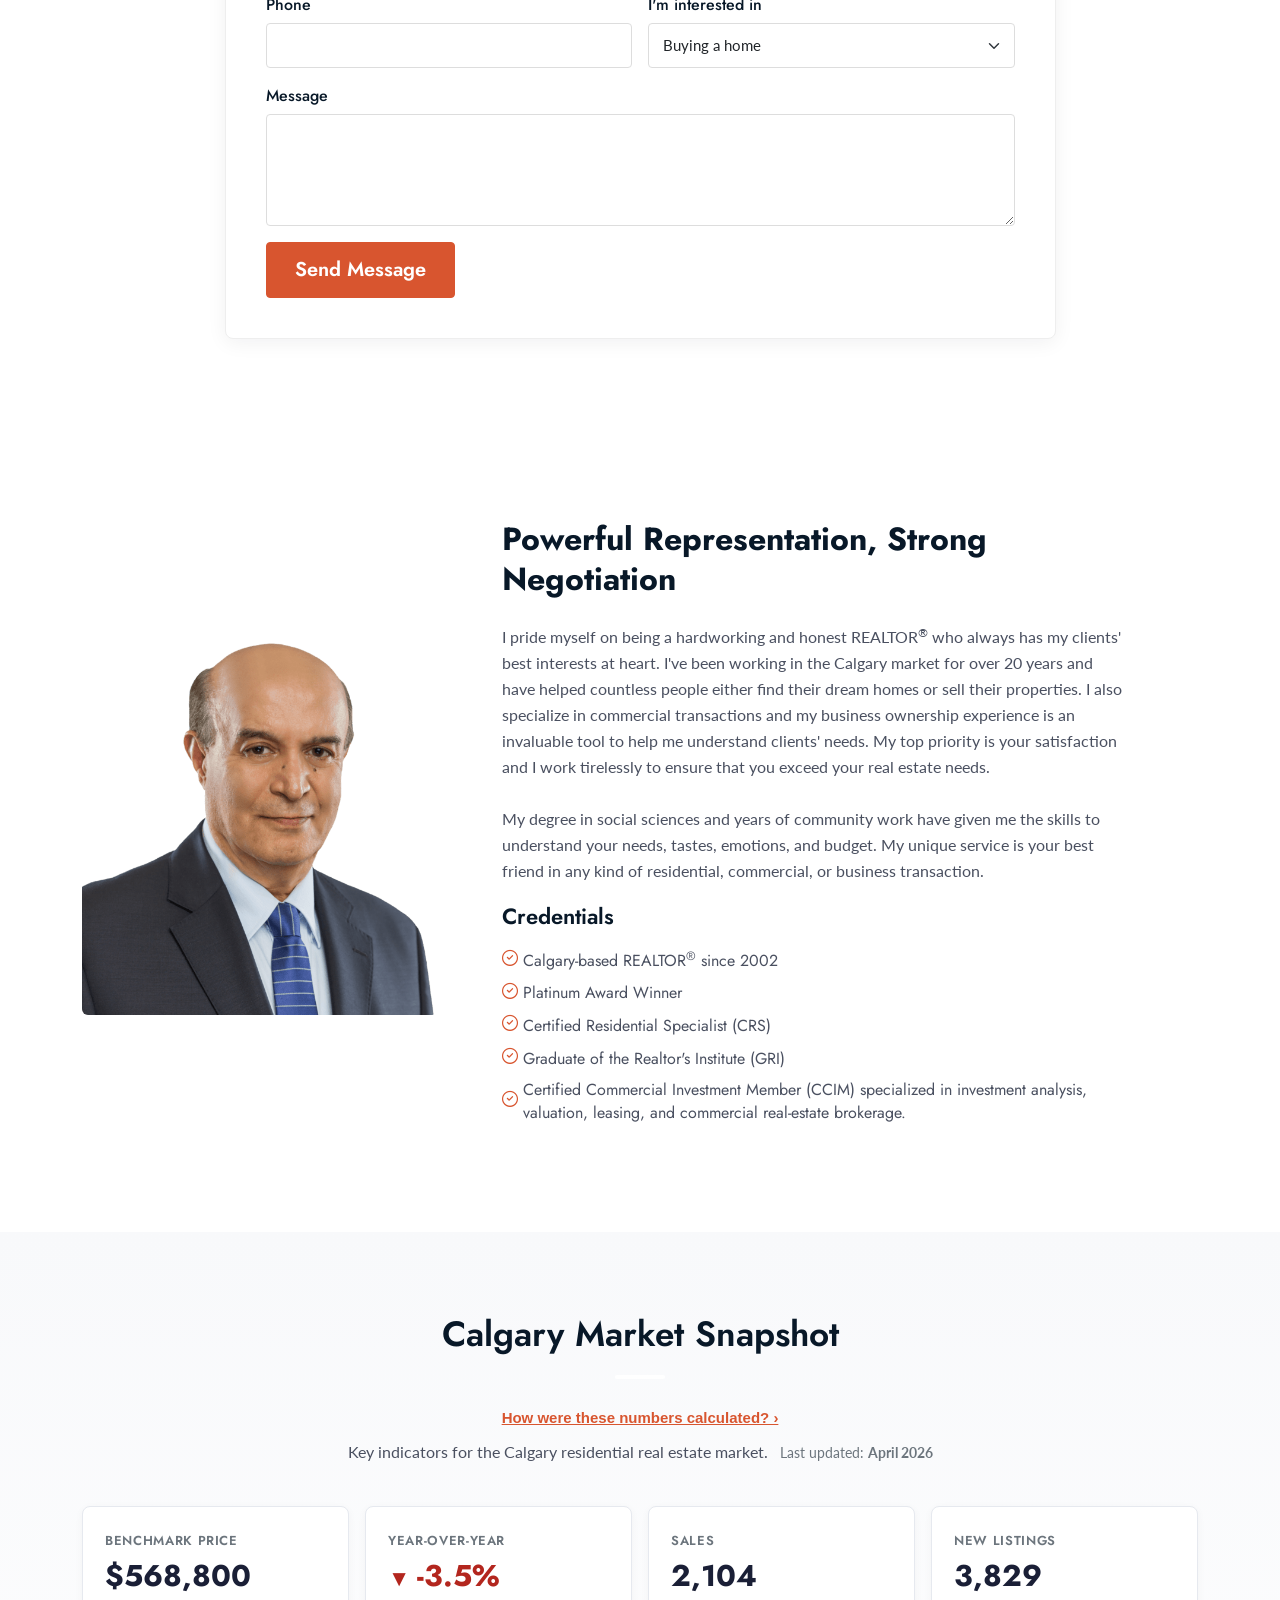
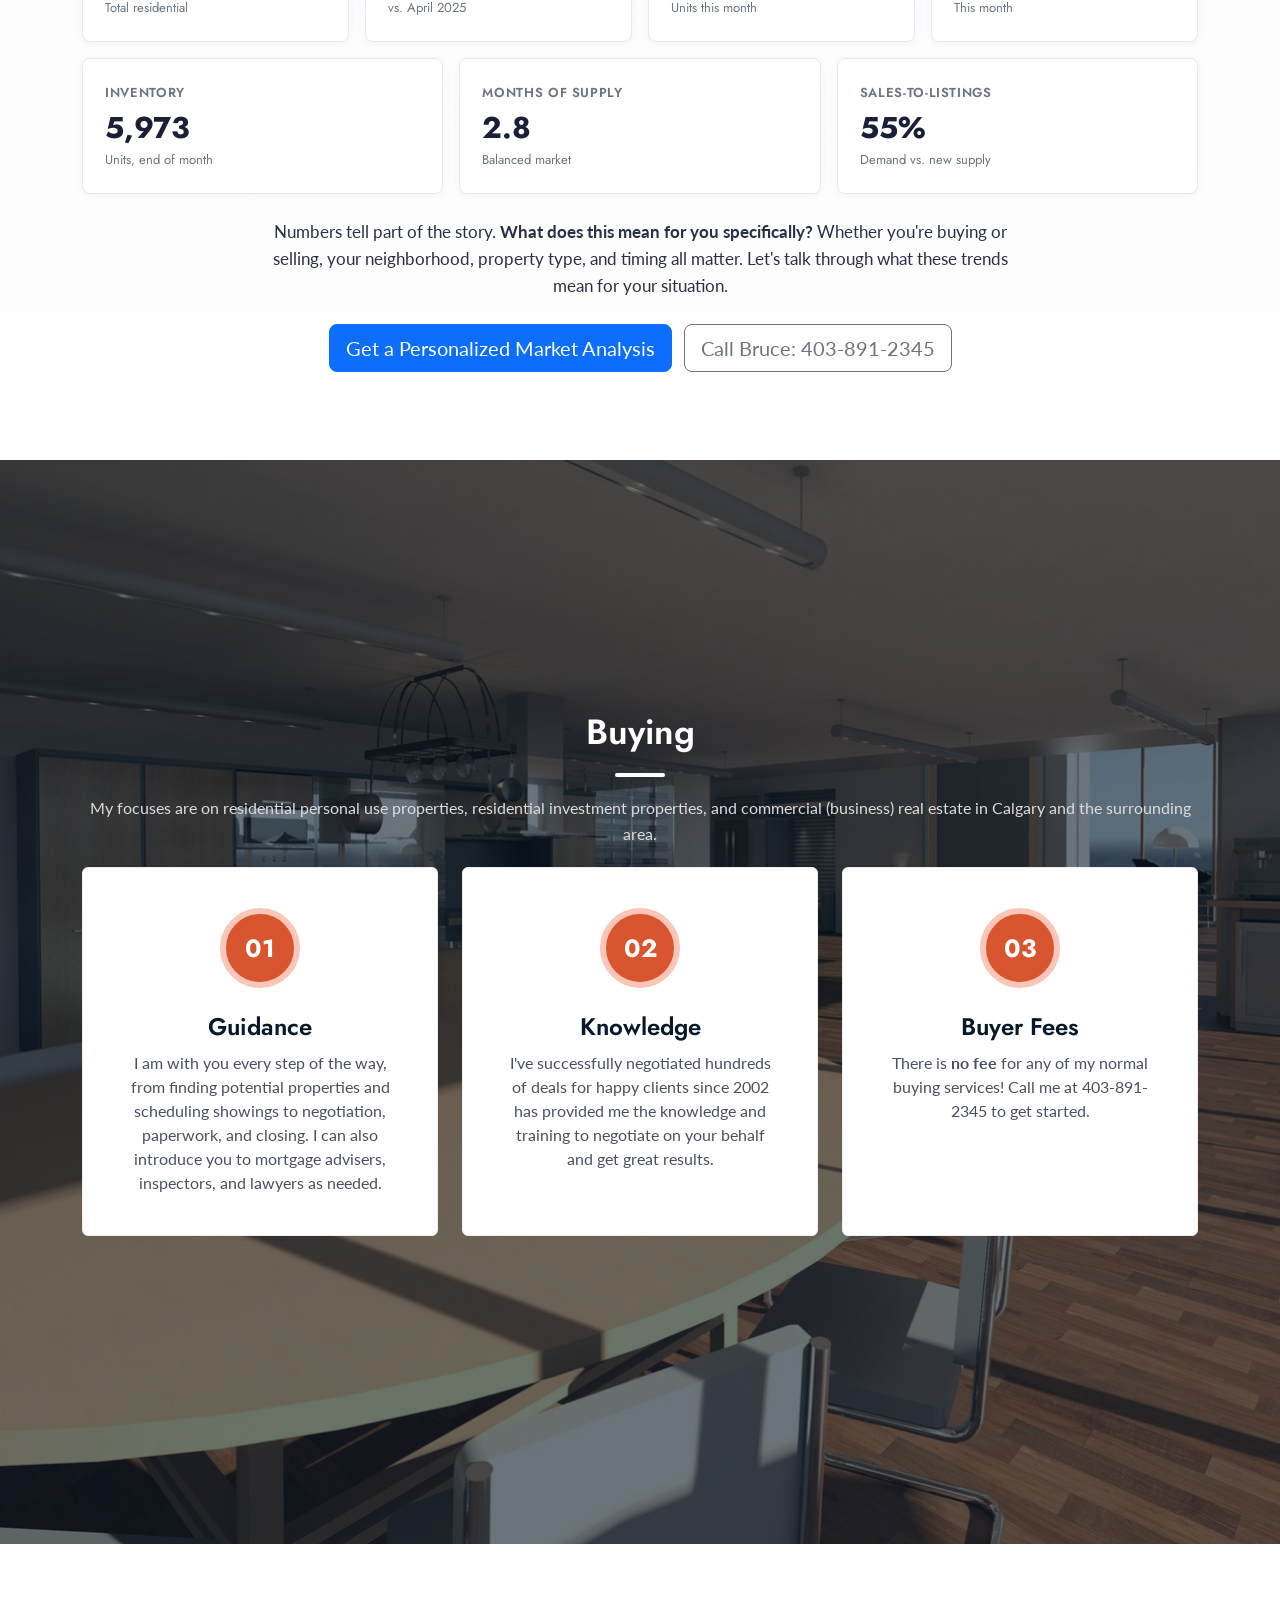
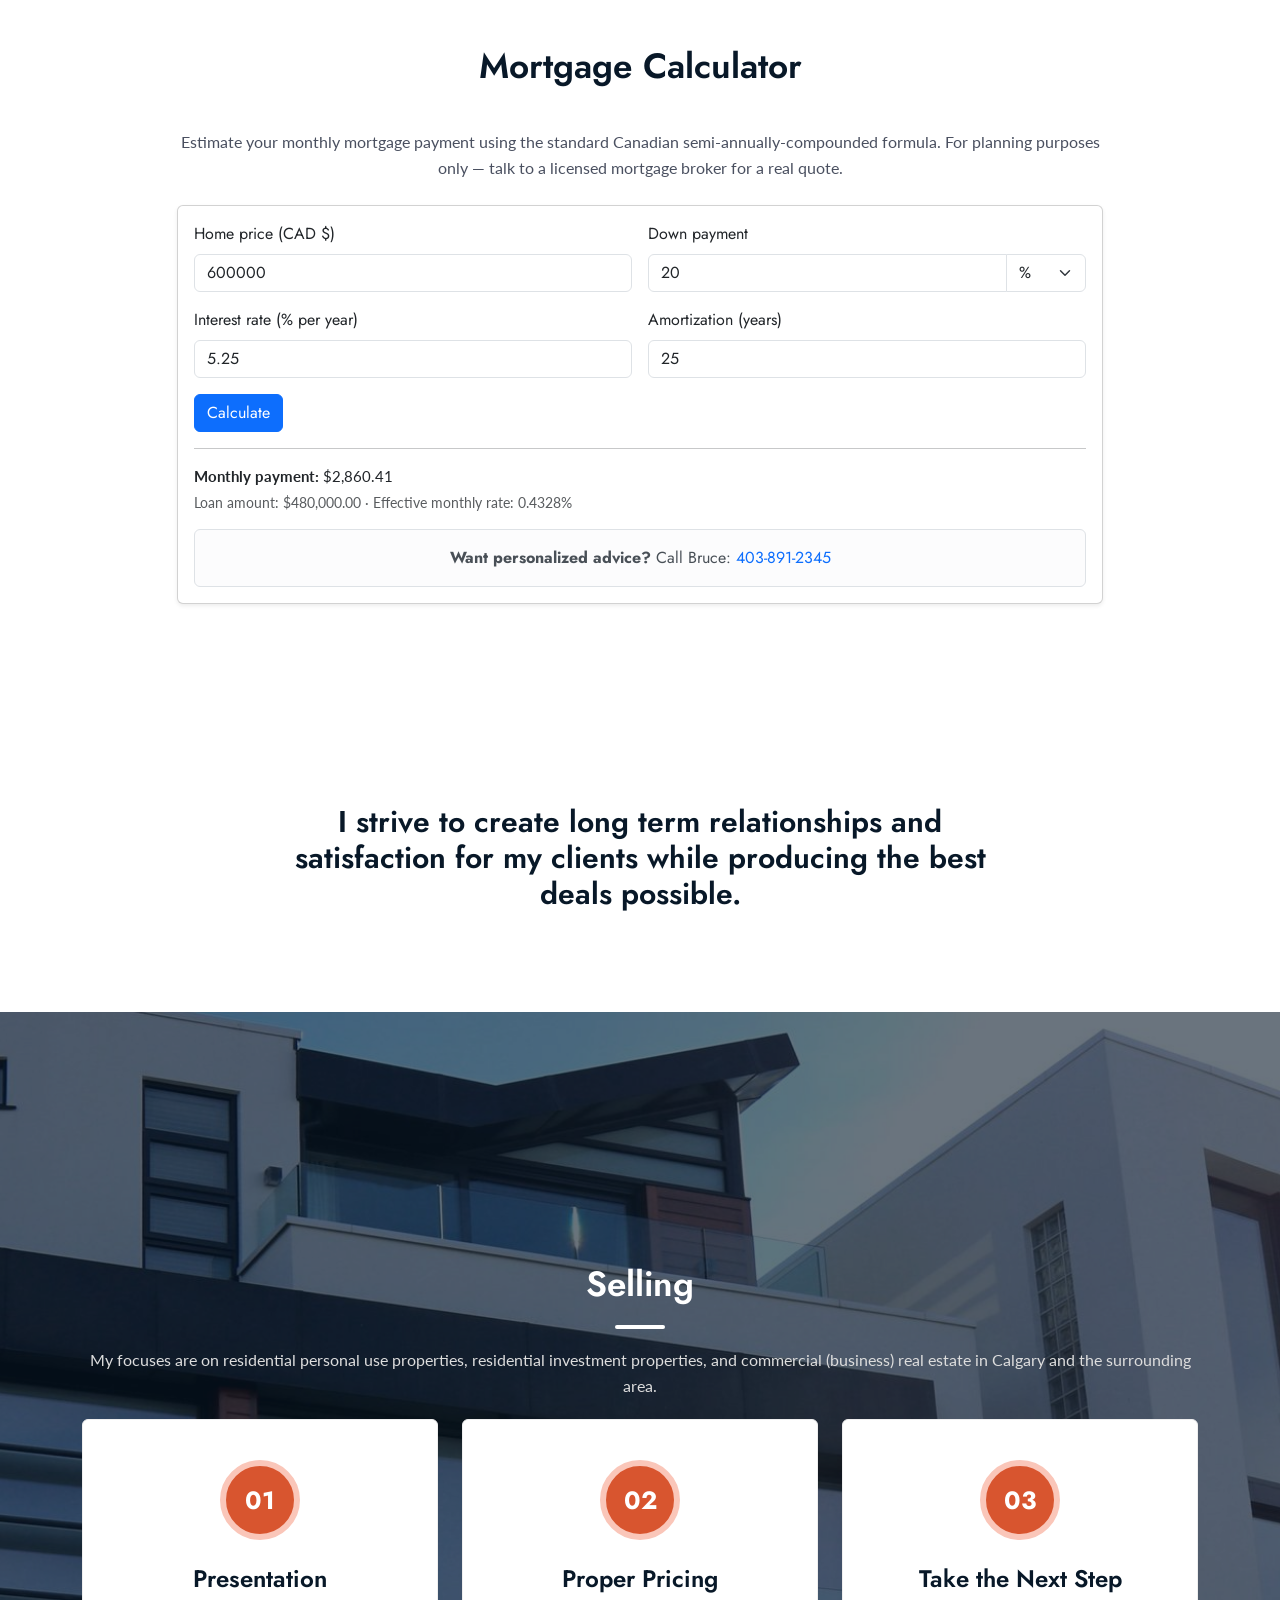
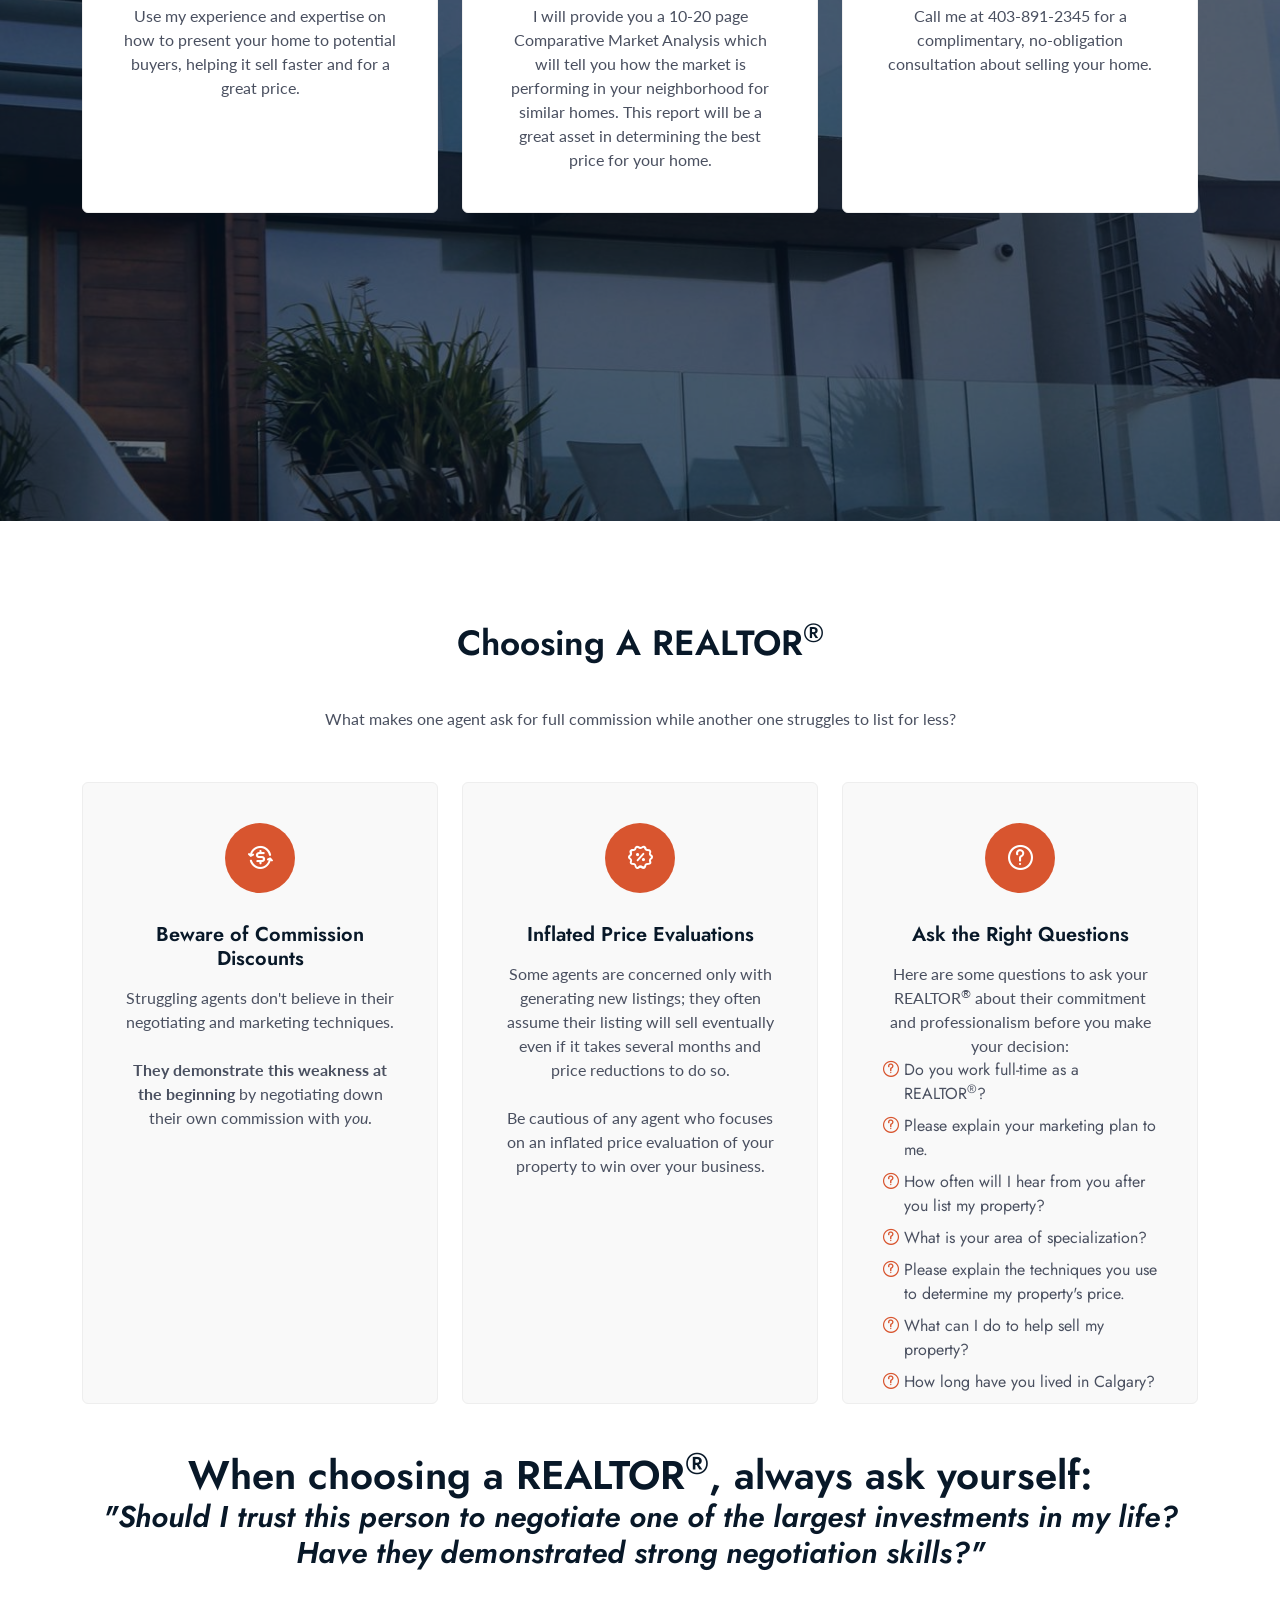
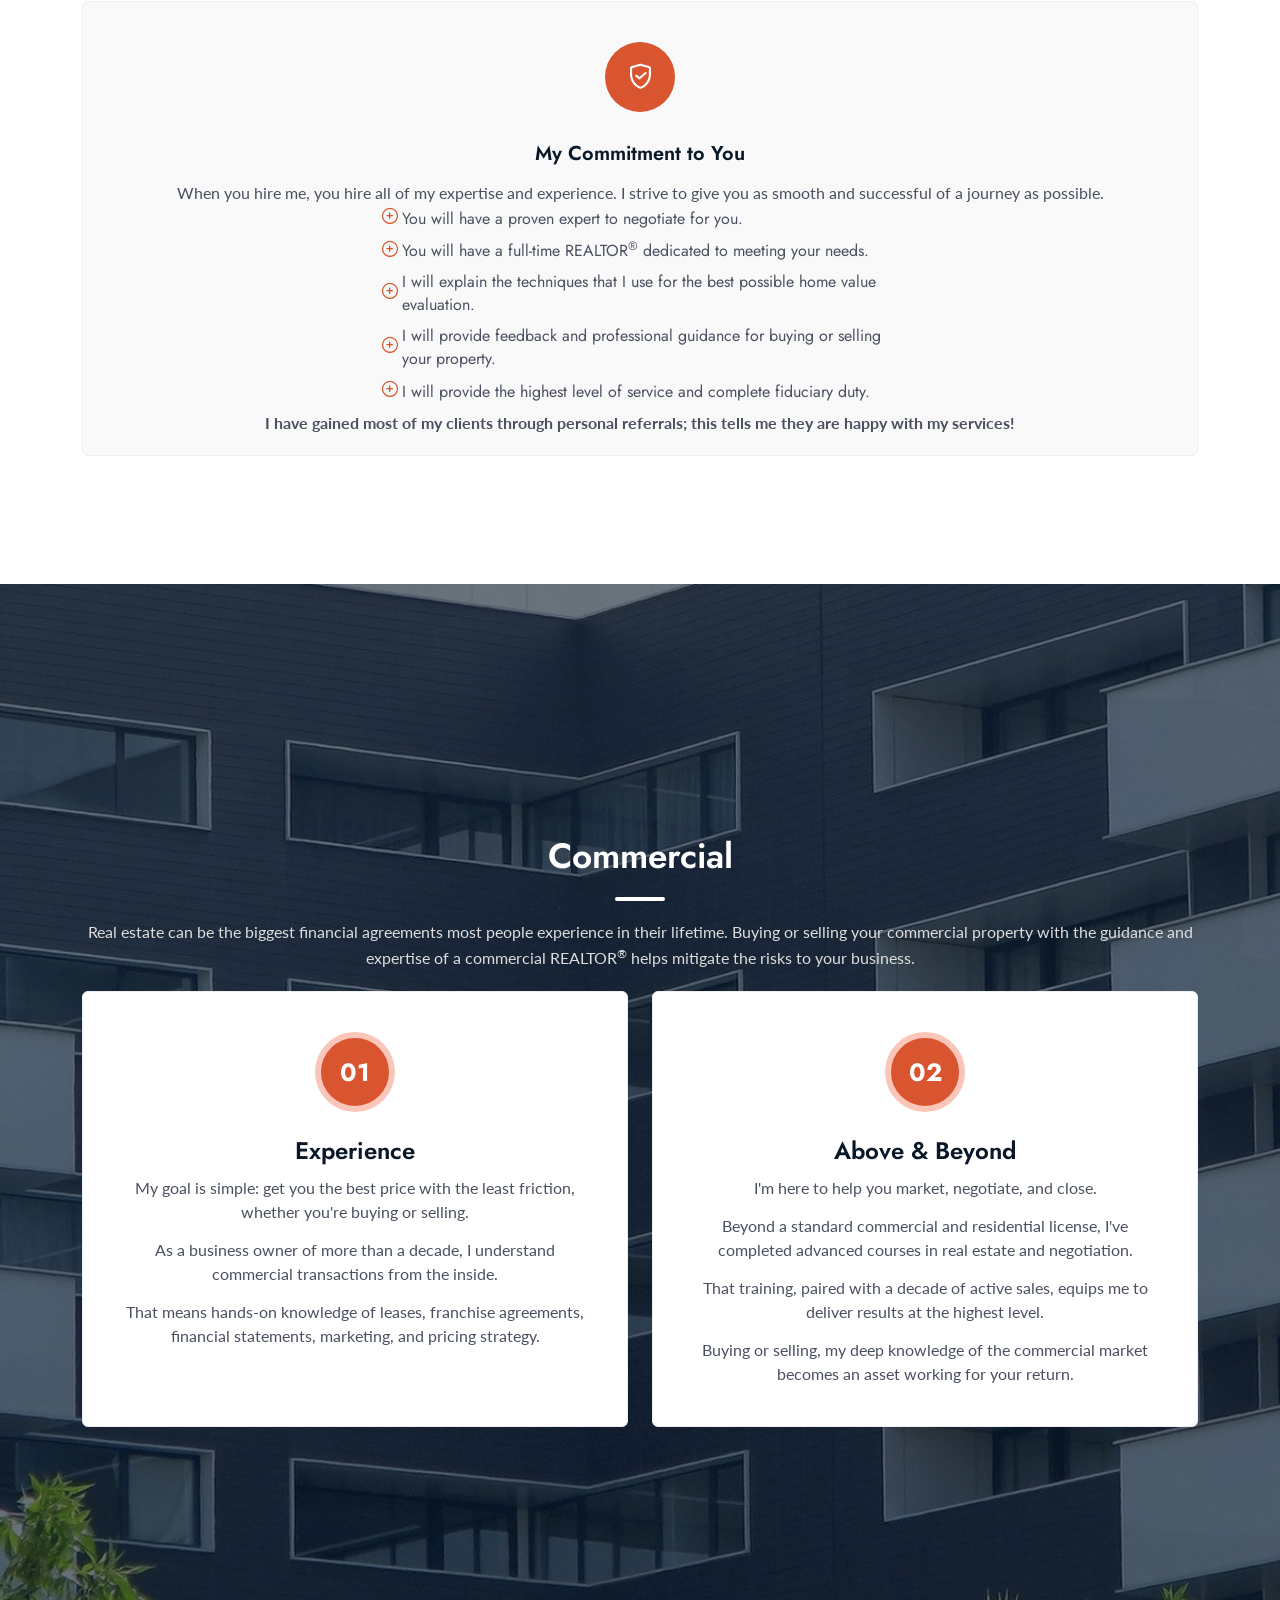
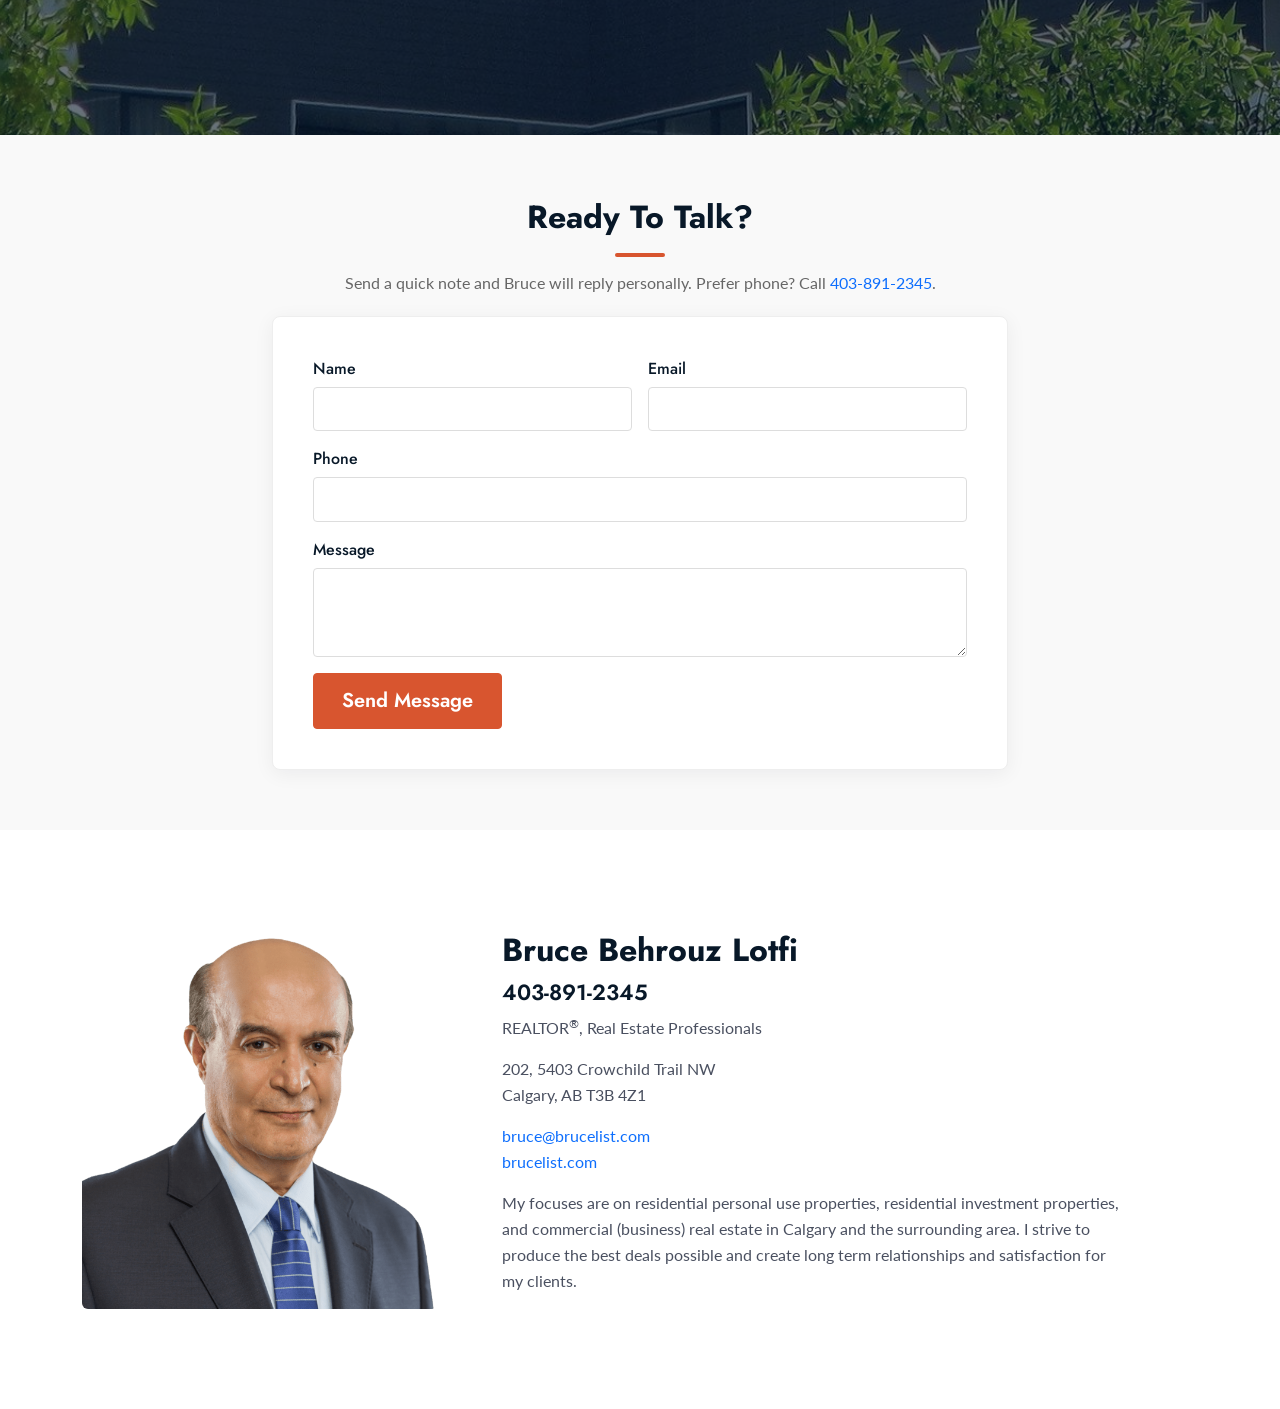
==== commit ab082d63: "Batch B: a11y & trust — alt text, REATOR fix, en-CA standardization, main/skip-link/aria-label, cont" ====
--- a/index.html
+++ b/index.html
@@ -134,7 +134,9 @@
 </head>
 
 <body>
-    <!-- Google Tag Manager (noscript) -->
+    
+    <a class="skip-link" href="#main">Skip to main content</a>
+<!-- Google Tag Manager (noscript) -->
     <!-- TODO: replace GTM-XXXXXXX with real GTM container ID -->
     <noscript><iframe src="https://www.googletagmanager.com/ns.html?id=GTM-XXXXXXX"
         height="0" width="0" style="display:none;visibility:hidden"></iframe></noscript>
@@ -153,13 +155,14 @@
             </div>
         </div>
     </header>
+    <main id="main">
     <section class="hero-area main-hero overlay">
         <div class="container">
             <div class="row">
                 <div class="col-lg-10 offset-lg-1 col-md-12 col-12">
                     <div class="hero-text text-left">
                         <div class="section-heading">
-                            <img src="assets/images/re-prof-logo.png" class="img-fluid" alt="#">
+                            <img src="assets/images/re-prof-logo.png" class="img-fluid" alt="Real Estate Professionals brokerage">
                             <h1>Bruce Behrouz Lotfi</h1>
                             <h2>403-891-2345</h2>
                             <h3>Experienced Calgary REALTOR<sup>®</sup></h3>
@@ -174,7 +177,7 @@
                                     class="btn btn-lg btn-outline-light mb-2">Calgary Market Snapshot</a>
                             </p>
                             <img src="assets/images/ccc-logo.png" class="commercial badge-logo" alt="Commercial Realtor logo">
-                            <img src="assets/images/LS20clr.png" class="20years badge-logo" alt="Commercial Realtor logo" loading="lazy">
+                            <img src="assets/images/LS20clr.png" class="years-20 badge-logo" alt="20 years of service badge" loading="lazy">
                             <section class="categories mt-5">
                                 <div class="container">
                                     <div class="cat-inner">
@@ -267,11 +270,11 @@
                                 </div>
                                 <div class="col-md-6">
                                     <label for="contact-email" class="form-label">Email</label>
-                                    <input type="email" class="form-control" id="contact-email" name="email" autocomplete="email" autocomplete="email" required>
+                                    <input type="email" class="form-control" id="contact-email" name="email" autocomplete="email" required>
                                 </div>
                                 <div class="col-md-6">
                                     <label for="contact-phone" class="form-label">Phone</label>
-                                    <input type="tel" class="form-control" id="contact-phone" name="phone" autocomplete="tel" autocomplete="tel">
+                                    <input type="tel" class="form-control" id="contact-phone" name="phone" autocomplete="tel">
                                 </div>
                                 <div class="col-md-6">
                                     <label for="contact-interest" class="form-label">I'm interested in</label>
@@ -305,7 +308,7 @@
             <div class="row align-items-center justify-content-center">
                 <div class="col-lg-4 col-md-12 col-12">
                     <div class="content-left">
-                        <img src="assets/images/bruce.png" alt="#" loading="lazy">
+                        <img src="assets/images/bruce.png" alt="Bruce Behrouz Lotfi" loading="lazy">
                     </div>
                 </div>
                 <div class="col-lg-8 col-md-12 col-12">
@@ -321,7 +324,6 @@
                             understand your needs, tastes, emotions, and budget. My unique service is your best friend
                             in any kind of residential, commercial, or business transaction.</p>
                         <h3>Credentials</h3>
-                        <p>
                         <ul class="icon skills">
                             <li><span>Calgary-based REALTOR<sup>®</sup> since 2002</span></li>
                             <li><span>Platinum Award Winner</span></li>
@@ -330,7 +332,6 @@
                             <li><span>Certified Commercial Investment Member (CCIM) specialized in investment analysis,
                                     valuation, leasing, and commercial real-estate brokerage.</span></li>
                         </ul>
-                        </p>
                     </div>
                 </div>
             </div>
@@ -344,7 +345,8 @@
             <div class="row">
                 <div class="col-12">
                     <div class="section-title">
-                        <h2>Calgary Market Snapshot<button type="button" class="market-asterisk" data-market-sources aria-label="Show sources for these stats" aria-expanded="false" aria-controls="market-sources">*</button></h2>
+                        <h2>Calgary Market Snapshot</h2>
+                        <p class="market-sources-toggle"><button type="button" class="market-asterisk" data-market-sources aria-expanded="false" aria-controls="market-sources">How were these numbers calculated? &rsaquo;</button></p>
                         <p>Key indicators for the Calgary residential real estate market.
                             <span class="market-updated">Last updated: <strong data-market-updated>April 2026</strong></span>
                         </p>
@@ -717,8 +719,8 @@
                                 <div class="card-list">
                                     <i class="lni lni-question-circle"></i>
                                     <h4>Ask the Right Questions</h4>
-                                    Here are some questions to ask your REALTOR<sup>®</sup> about their commitment
-                                    and professionalism before you make your decision:<br /><br />
+                                    <p>Here are some questions to ask your REALTOR<sup>®</sup> about their commitment
+                                    and professionalism before you make your decision:</p>
                                     <ul class="align-left icon questions">
                                         <li>Do you work full-time as a REALTOR<sup>®</sup>?</li>
                                         <li>Please explain your marketing plan to me.</li>
@@ -728,7 +730,6 @@
                                         <li>What can I do to help sell my property?</li>
                                         <li>How long have you lived in Calgary?</li>
                                     </ul>
-                                    </p>
                                 </div>
                             </div>
                             <div class="col-lg-12 col-md-12 col-12 text-center">
@@ -741,24 +742,22 @@
                                     <i class="lni lni-protection"></i>
                                     <h4>My Commitment to You</h4>
                                     <p>When you hire me, you hire all of my expertise and experience. I strive to give
-                                        you as smooth and successful of a journey as possible.<br /><br />
+                                        you as smooth and successful of a journey as possible.</p>
                                     <div class="list-container col-12 col-lg-6">
                                         <ul class="align-left icon commitment">
                                             <li><span>You will have a proven expert to negotiate for you.</span></li>
                                             <li><span>You will have a full-time REALTOR<sup>®</sup> dedicated to meeting
                                                     your needs.</span></li>
                                             <li><span>I will explain the techniques that I use for the best possible
-                                                    home
-                                                    value evaluation.</span></li>
+                                                    home value evaluation.</span></li>
                                             <li><span>I will provide feedback and professional guidance for buying or
                                                     selling your property.</span></li>
                                             <li><span>I will provide the highest level of service and complete fiduciary
                                                     duty.</span></li>
                                         </ul>
                                     </div>
-                                    <strong>I have gained most of my clients through personal referrals; this tells me
-                                        they are happy with my services!</strong>
-                                    </p>
+                                    <p><strong>I have gained most of my clients through personal referrals; this tells me
+                                        they are happy with my services!</strong></p>
                                 </div>
                             </div>
                         </div>
@@ -775,7 +774,7 @@
                         <h2>Commercial</h2>
                         <p>Real estate can be the biggest financial agreements most people experience in their lifetime.
                             Buying or selling your commercial property with the guidance and expertise of a commercial
-                            REATOR<sup>®</sup> helps mitigate the risks to your business.</p>
+                            REALTOR<sup>®</sup> helps mitigate the risks to your business.</p>
                     </div>
                 </div>
             </div>
@@ -830,11 +829,11 @@
                                 </div>
                                 <div class="col-md-6">
                                     <label for="contact2-email" class="form-label">Email</label>
-                                    <input type="email" class="form-control" id="contact2-email" name="email" autocomplete="email" autocomplete="email" required>
+                                    <input type="email" class="form-control" id="contact2-email" name="email" autocomplete="email" required>
                                 </div>
                                 <div class="col-12">
                                     <label for="contact2-phone" class="form-label">Phone</label>
-                                    <input type="tel" class="form-control" id="contact2-phone" name="phone" autocomplete="tel" autocomplete="tel">
+                                    <input type="tel" class="form-control" id="contact2-phone" name="phone" autocomplete="tel">
                                 </div>
                                 <div class="col-12">
                                     <label for="contact2-message" class="form-label">Message</label>
@@ -858,7 +857,7 @@
             <div class="row align-items-center justify-content-center">
                 <div class="col-lg-4 col-md-12 col-12">
                     <div class="content-left">
-                        <img src="assets/images/bruce.png" alt="#" loading="lazy">
+                        <img src="assets/images/bruce.png" alt="Bruce Behrouz Lotfi" loading="lazy">
                     </div>
                 </div>
                 <div class="col-lg-8 col-md-12 col-12">
@@ -878,8 +877,9 @@
             </div>
         </div>
     </section>
-
-    <a href="#" class="scroll-top btn-hover">
+    </main>
+
+    <a href="#top" class="scroll-top btn-hover" aria-label="Back to top">
         <i class="lni lni-chevron-up"></i>
     </a>
 
@@ -894,14 +894,14 @@
             container: '.testimonial-slider',
             items: 1,
             slideBy: 'page',
-            autoplay: true,
+            autoplay: false,
             mouseDrag: true,
             gutter: 0,
             nav: false,
             controls: true,
             controlsText: ['<i class="lni lni-chevron-left"></i>', '<i class="lni lni-chevron-right"></i>'],
             autoplayButtonOutput: false,
-            autoplayTimeout: 15000,
+            autoplayTimeout: 15000, autoplayButtonOutput: false,
             autoplayHoverPause: true,
 
         });
--- a/assets/css/main.css
+++ b/assets/css/main.css
@@ -1,8 +1,35 @@
-@import url("https://fonts.googleapis.com/css2?family=Spartan:wght@100;200;300;400;500;600;700;800;900&display=swap");
-
 :root {
-  --primary-color: #f97352;
+  --primary-color: #d8552f;
   --faded-color: #fac6b9;
+}
+
+/* Skip-to-main-content link, visually hidden until focused. */
+.skip-link {
+  position: absolute;
+  top: 8px;
+  left: 8px;
+  background: #ffffff;
+  color: #081828;
+  padding: 10px 16px;
+  border: 2px solid #d8552f;
+  border-radius: 4px;
+  text-decoration: none;
+  font-weight: 600;
+  z-index: 10000;
+  transform: translateY(-150%);
+  transition: transform 0.15s ease;
+}
+
+[dir="rtl"] .skip-link {
+  left: auto;
+  right: 8px;
+}
+
+.skip-link:focus,
+.skip-link:focus-visible {
+  transform: translateY(0);
+  outline: 3px solid #081828;
+  outline-offset: 2px;
 }
 
 html {
@@ -13,9 +40,9 @@
   font-family: "Jost", sans-serif;
   font-weight: normal;
   font-style: normal;
-  color: #888;
+  color: #4a5060;
   overflow-x: hidden;
-  font-size: 15px;
+  font-size: 16px;
 }
 
 p {
@@ -211,6 +238,19 @@
   background: #fff;
 }
 
+/* Larger tap targets in header link bar (matters for 50+ users on mobile). */
+.header .link-secondary {
+  display: inline-block;
+  padding: 8px 4px;
+  line-height: 1.4;
+}
+
+@media (max-width: 575px) {
+  .header .link-secondary {
+    padding: 10px 6px;
+  }
+}
+
 .navbar-area {
   position: absolute;
   top: 0;
@@ -335,36 +375,28 @@
   width: 46px;
   height: 46px;
   cursor: pointer;
-  z-index: 2;
+  z-index: 99;
   color: #fff;
-  font-size: 17px;
-  background: var(--primary-color);
+  font-size: 14px;
+  background: #d8552f;
   border: none;
   padding: 2px 5px;
   border-radius: 50%;
-  -webkit-transition: all .3s ease-out 0s;
-  transition: all .3s ease-out 0s;
   position: absolute;
-  z-index: 99;
   top: 50%;
-  font-size: 14px;
-  color: #fff;
   -webkit-transform: translateY(-50%);
   transform: translateY(-50%);
-  opacity: 0;
-  visibility: hidden;
-  -webkit-transition: all 0.4s ease;
-  transition: all 0.4s ease;
-}
-
-.categories .tns-controls button:hover {
+  opacity: 1;
+  visibility: visible;
+  transition: background-color 0.2s ease;
+}
+
+.categories .tns-controls button:hover,
+.categories .tns-controls button:focus-visible {
   background-color: #081828;
   color: #fff;
-}
-
-.categories:hover .tns-controls button {
-  opacity: 1;
-  visibility: visible;
+  outline: 2px solid #d8552f;
+  outline-offset: 3px;
 }
 
 .categories .tns-controls button:first-child {
@@ -658,11 +690,11 @@
 }
 
 .btn-primary-brand {
-  background-color: var(--primary-color);
-  border-color: var(--primary-color);
+  background-color: #d8552f;
+  border-color: #d8552f;
   color: #fff;
   font-family: 'Jost', sans-serif;
-  font-weight: 500;
+  font-weight: 600;
   padding: 12px 28px;
   border-radius: 4px;
   transition: all 0.3s ease;
@@ -673,6 +705,7 @@
   background-color: #081828;
   border-color: #081828;
   color: #fff;
+  box-shadow: 0 0 0 3px rgba(216, 85, 47, 0.4);
 }
 
 .form-success-msg {
@@ -1017,11 +1050,24 @@
 }
 
 .market-stat-up {
-  color: #198754;
+  color: #1f7a4d;
 }
 
 .market-stat-down {
-  color: #dc3545;
+  color: #b3261e;
+}
+
+/* Non-color cue: arrow icons before YoY value (added via ::before from data attr in HTML) */
+.market-stat-up::before {
+  content: "▲ ";
+  font-size: 0.75em;
+  vertical-align: middle;
+}
+
+.market-stat-down::before {
+  content: "▼ ";
+  font-size: 0.75em;
+  vertical-align: middle;
 }
 
 .market-stat-meta {
@@ -1057,24 +1103,32 @@
   }
 }
 
+.market-sources-toggle {
+  text-align: center;
+  margin-top: 8px;
+  margin-bottom: 0;
+}
+
 .market-asterisk {
   background: none;
   border: none;
-  color: var(--primary-color, #f97352);
-  font-size: 0.6em;
-  vertical-align: super;
+  color: #d8552f;
+  font-size: 15px;
+  font-weight: 600;
   cursor: pointer;
-  padding: 0 4px;
-  margin: 0 2px;
-  line-height: 1;
-  font-weight: 700;
-  transition: opacity 0.15s ease;
-}
-
-.market-asterisk:hover,
-.market-asterisk:focus {
-  opacity: 0.7;
-  outline: none;
+  padding: 8px 14px;
+  border-radius: 4px;
+  text-decoration: underline;
+  transition: background 0.15s ease;
+}
+
+.market-asterisk:hover {
+  background: rgba(216, 85, 47, 0.08);
+}
+
+.market-asterisk:focus-visible {
+  outline: 2px solid #d8552f;
+  outline-offset: 2px;
 }
 
 .market-sources {
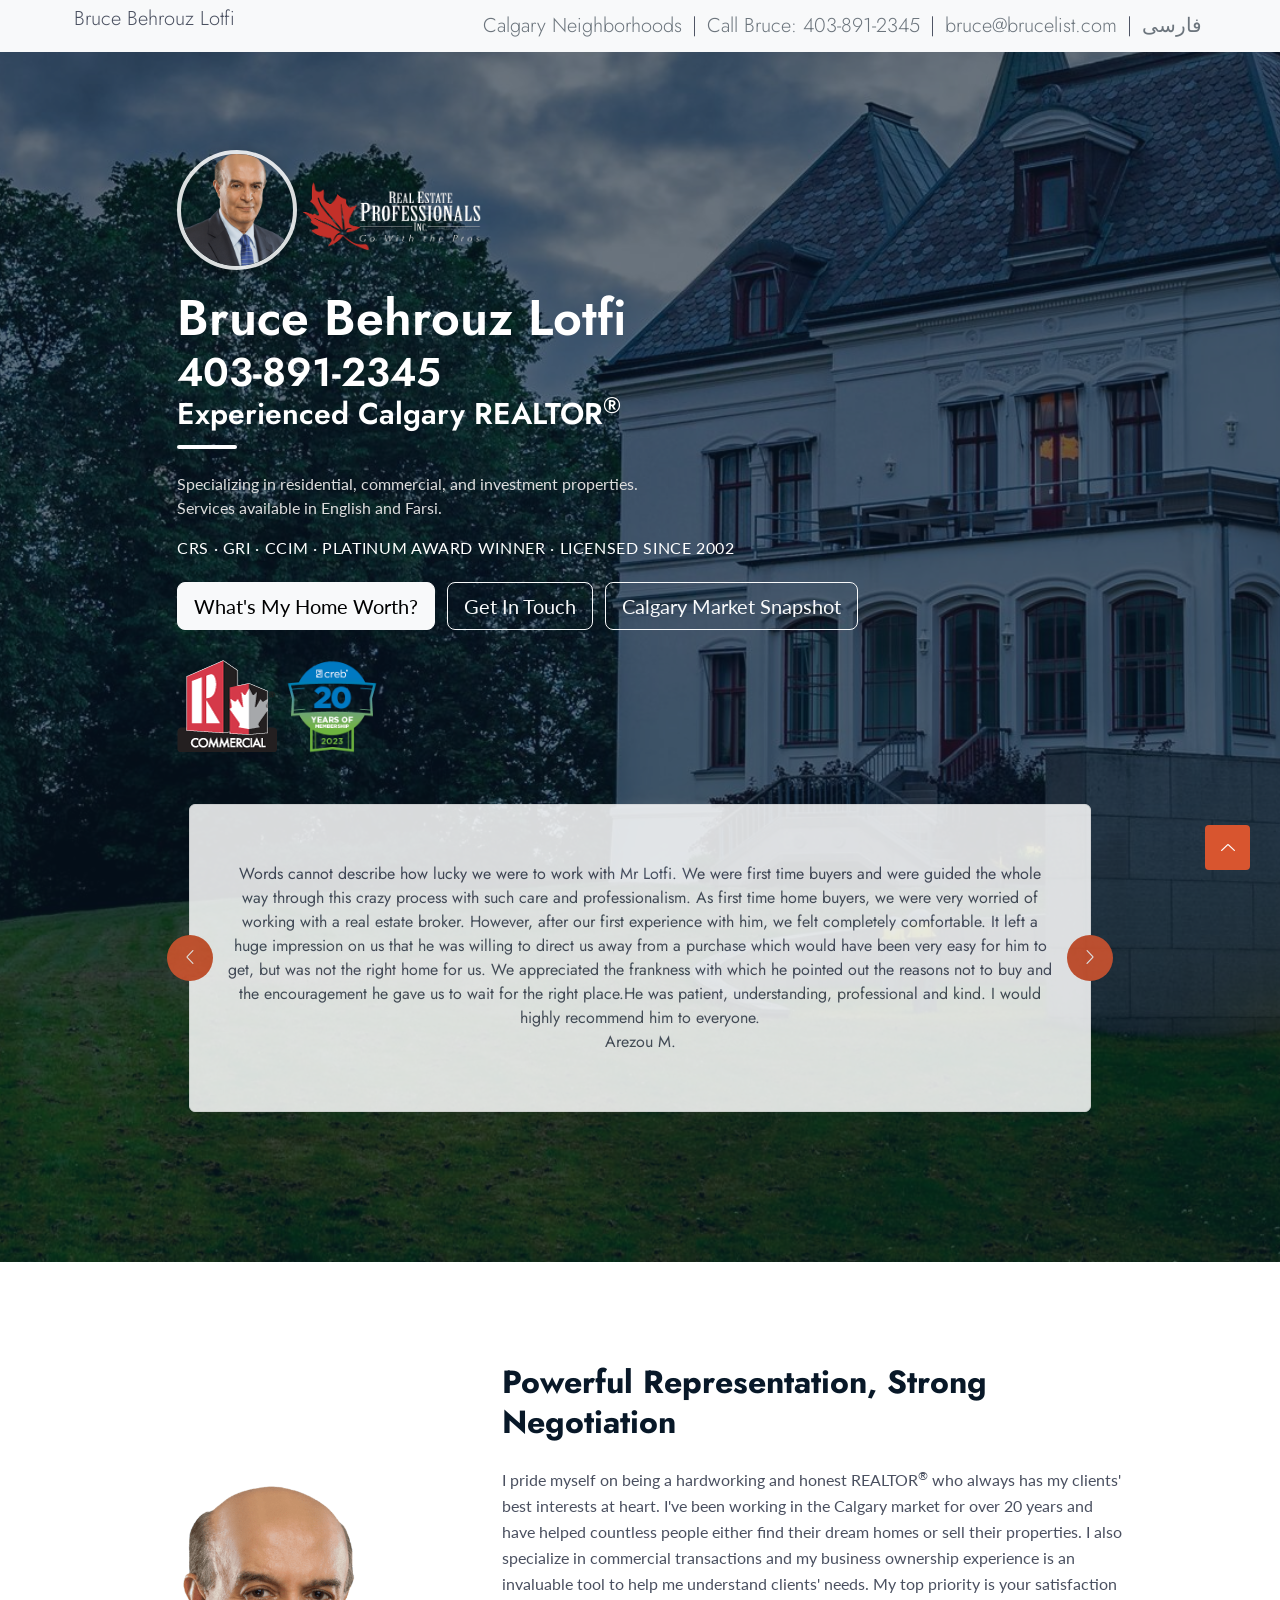
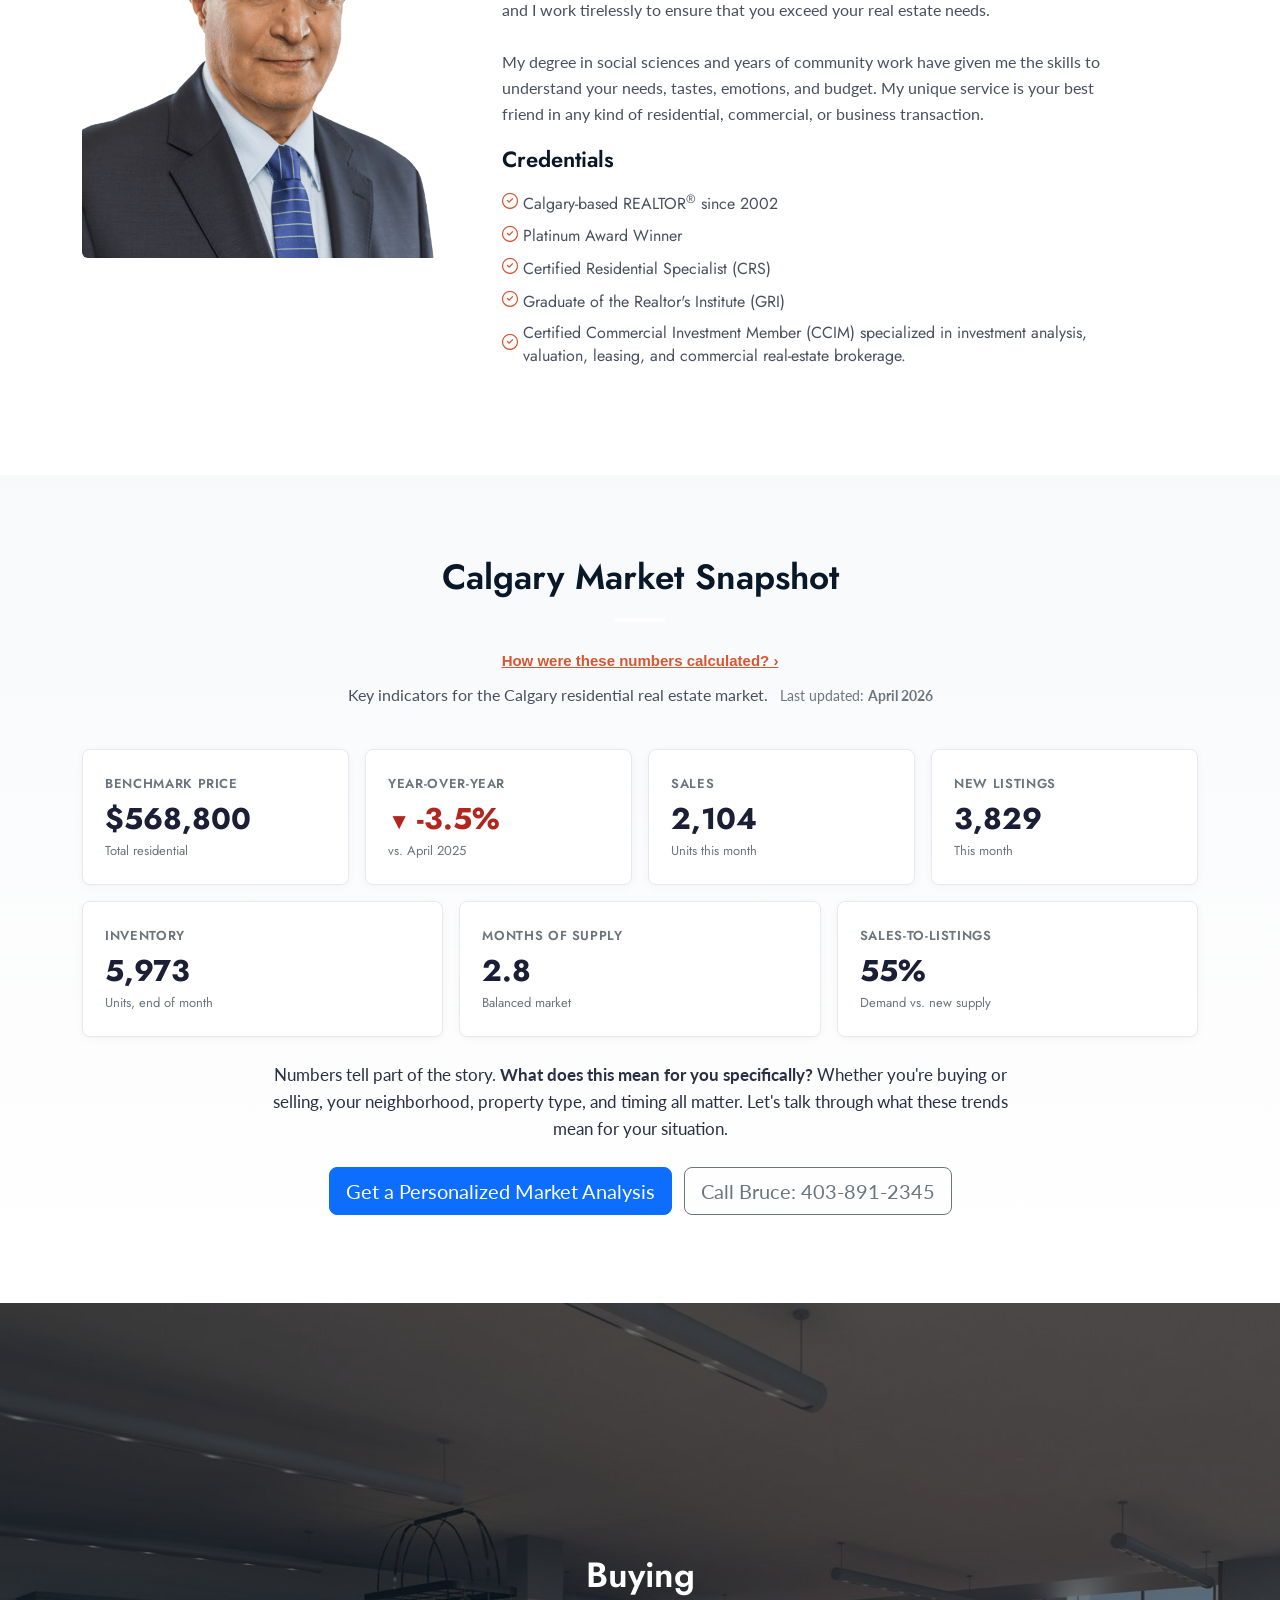
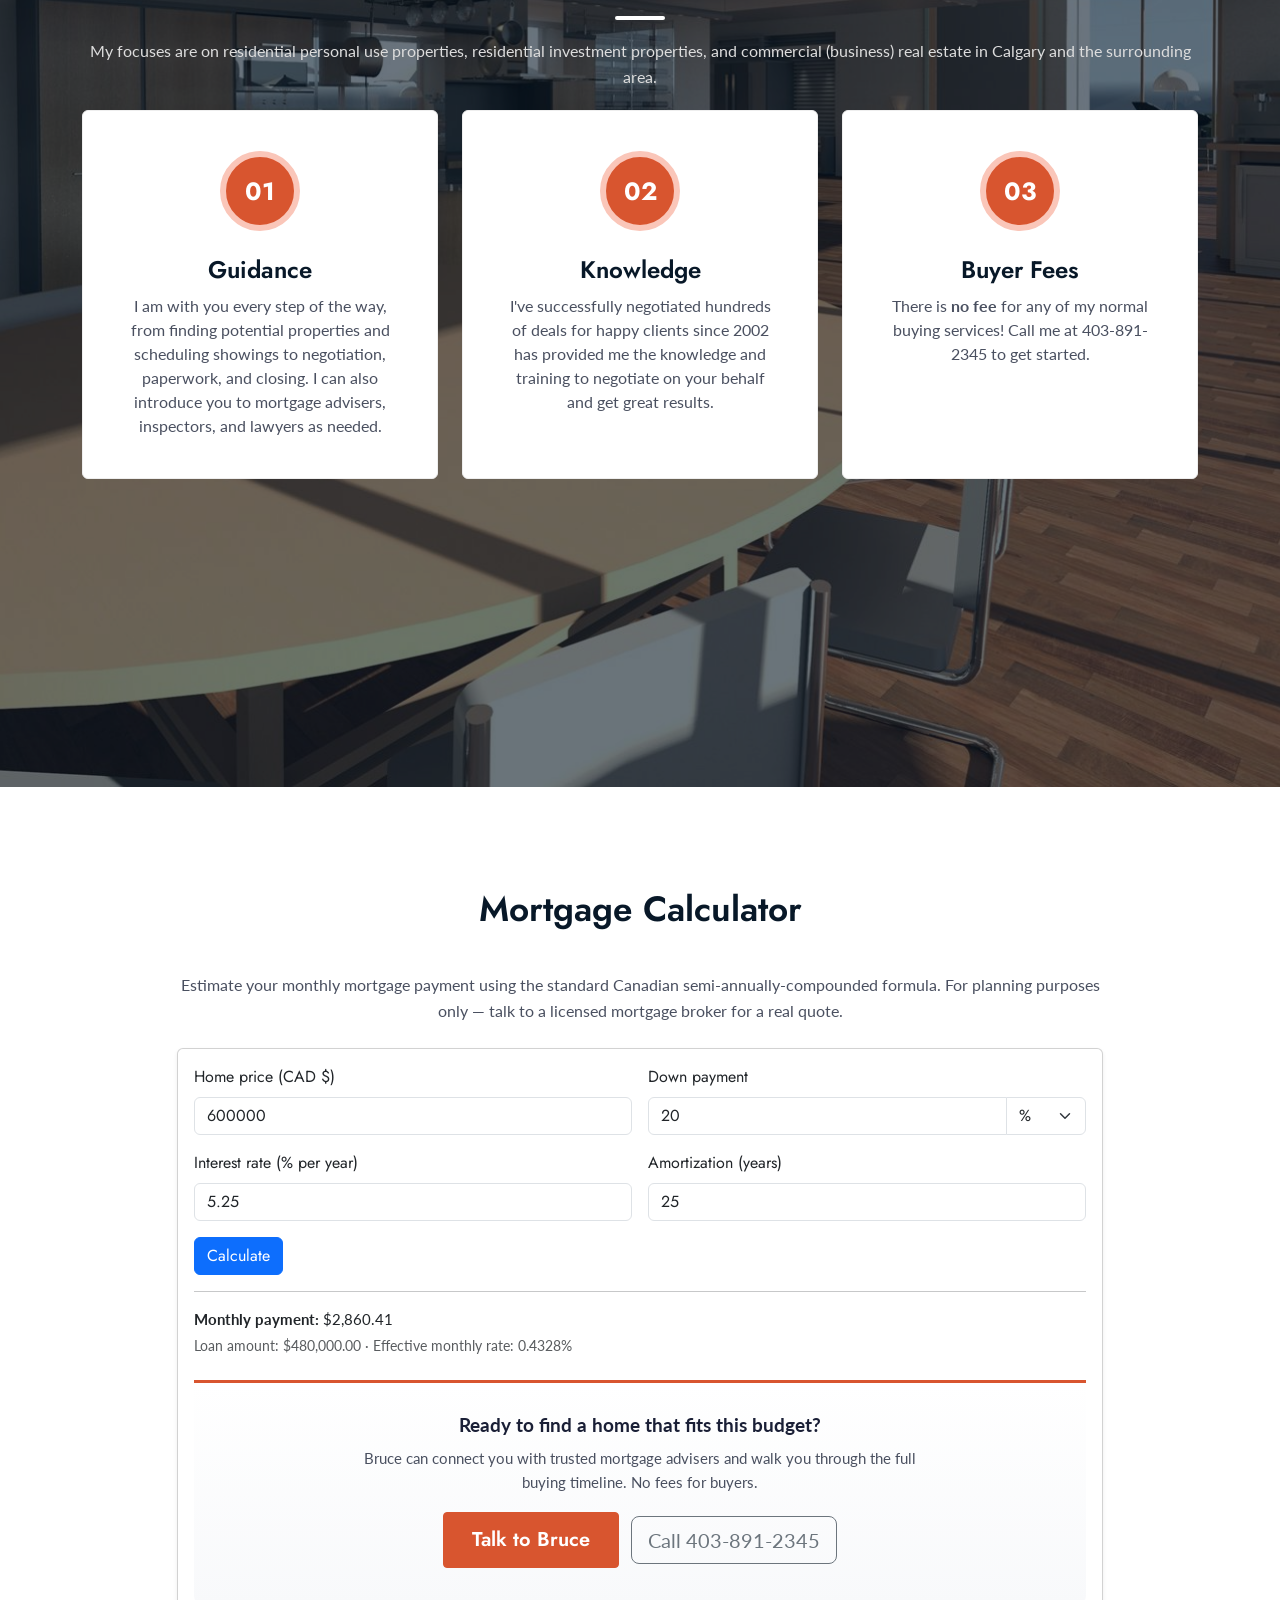
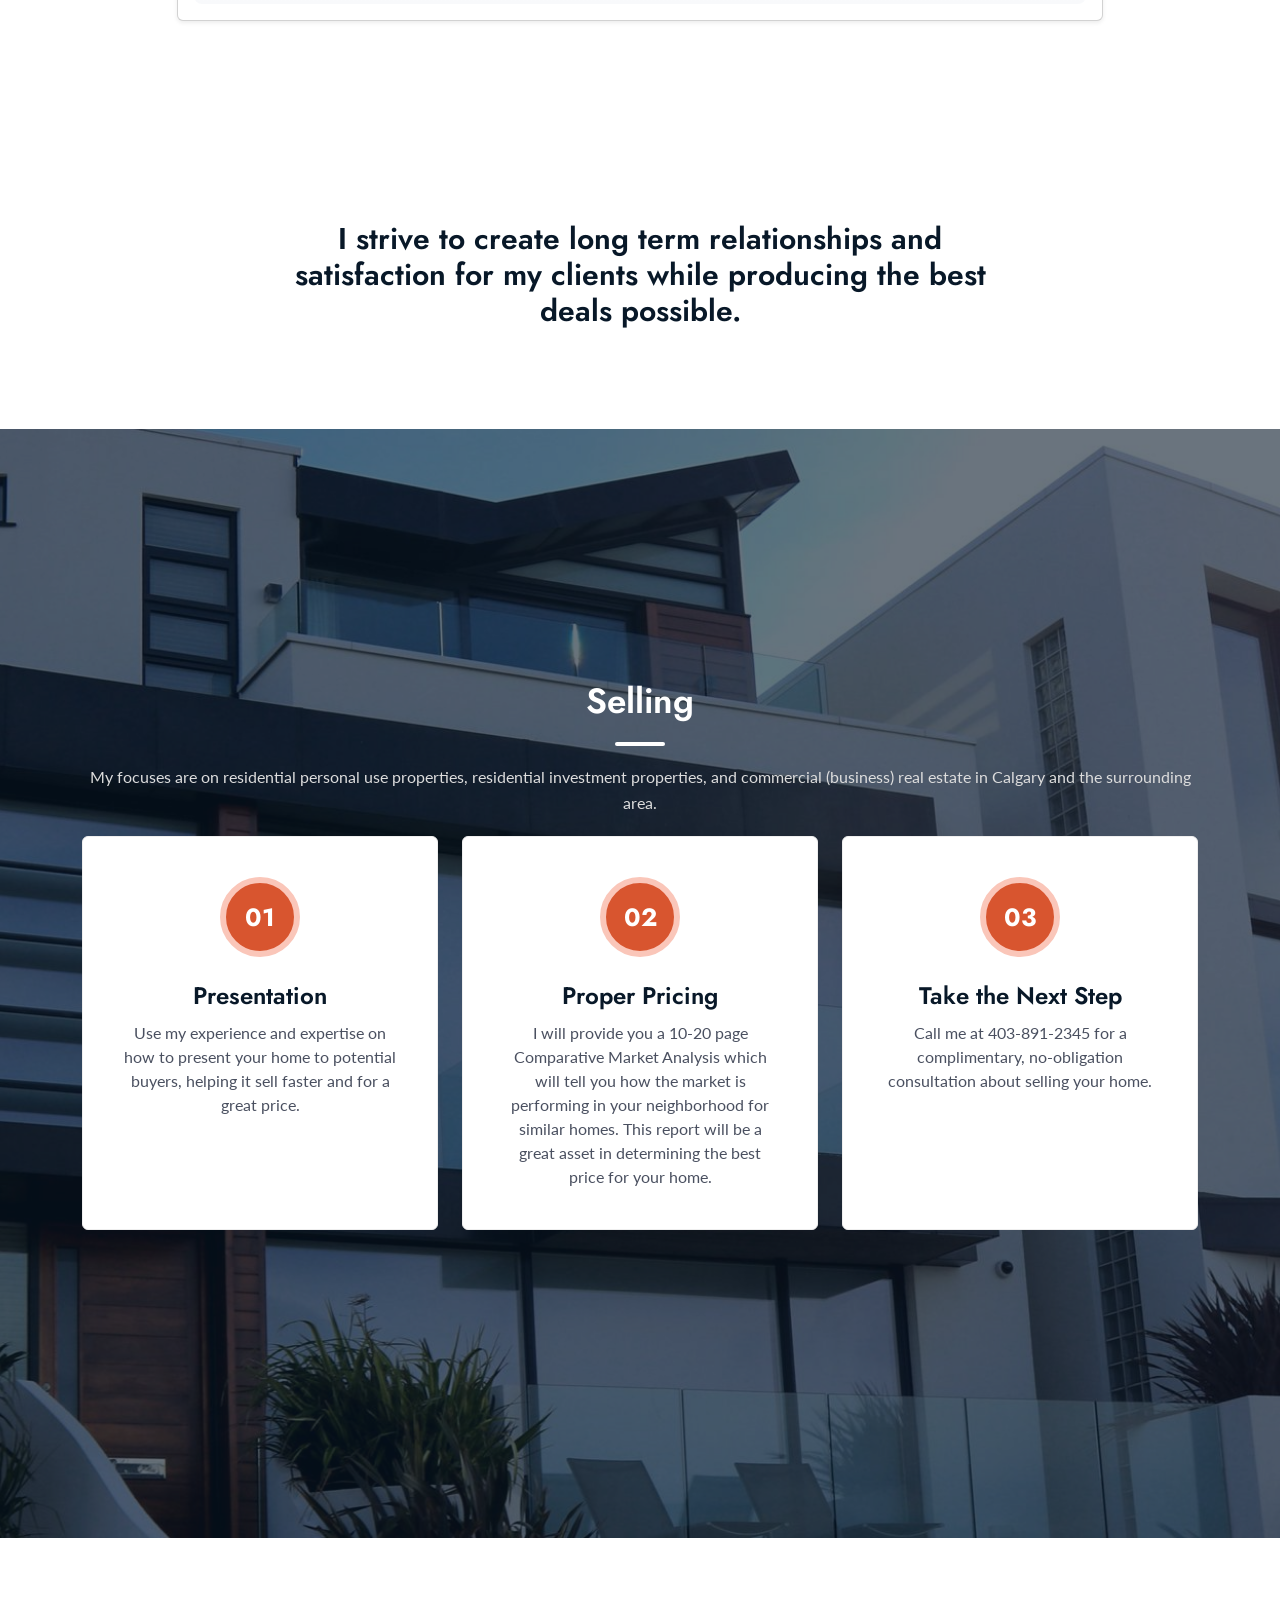
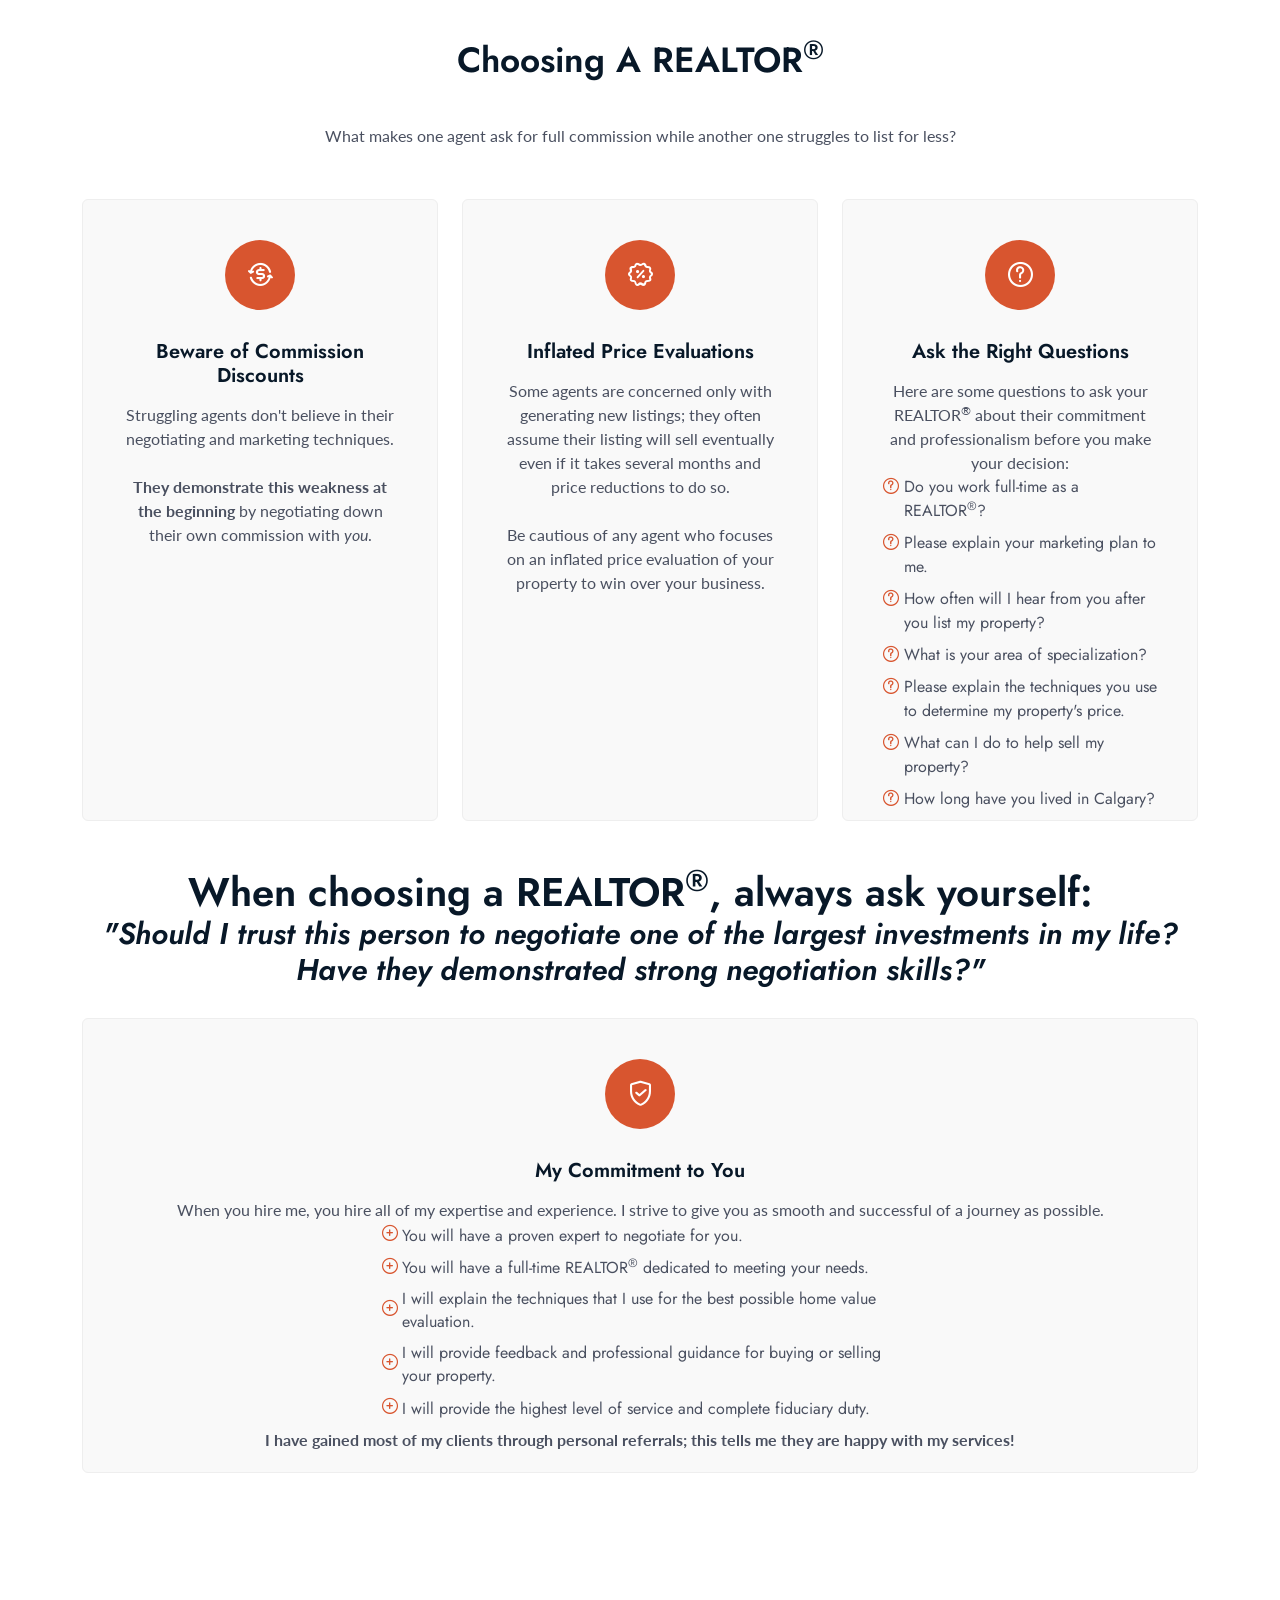
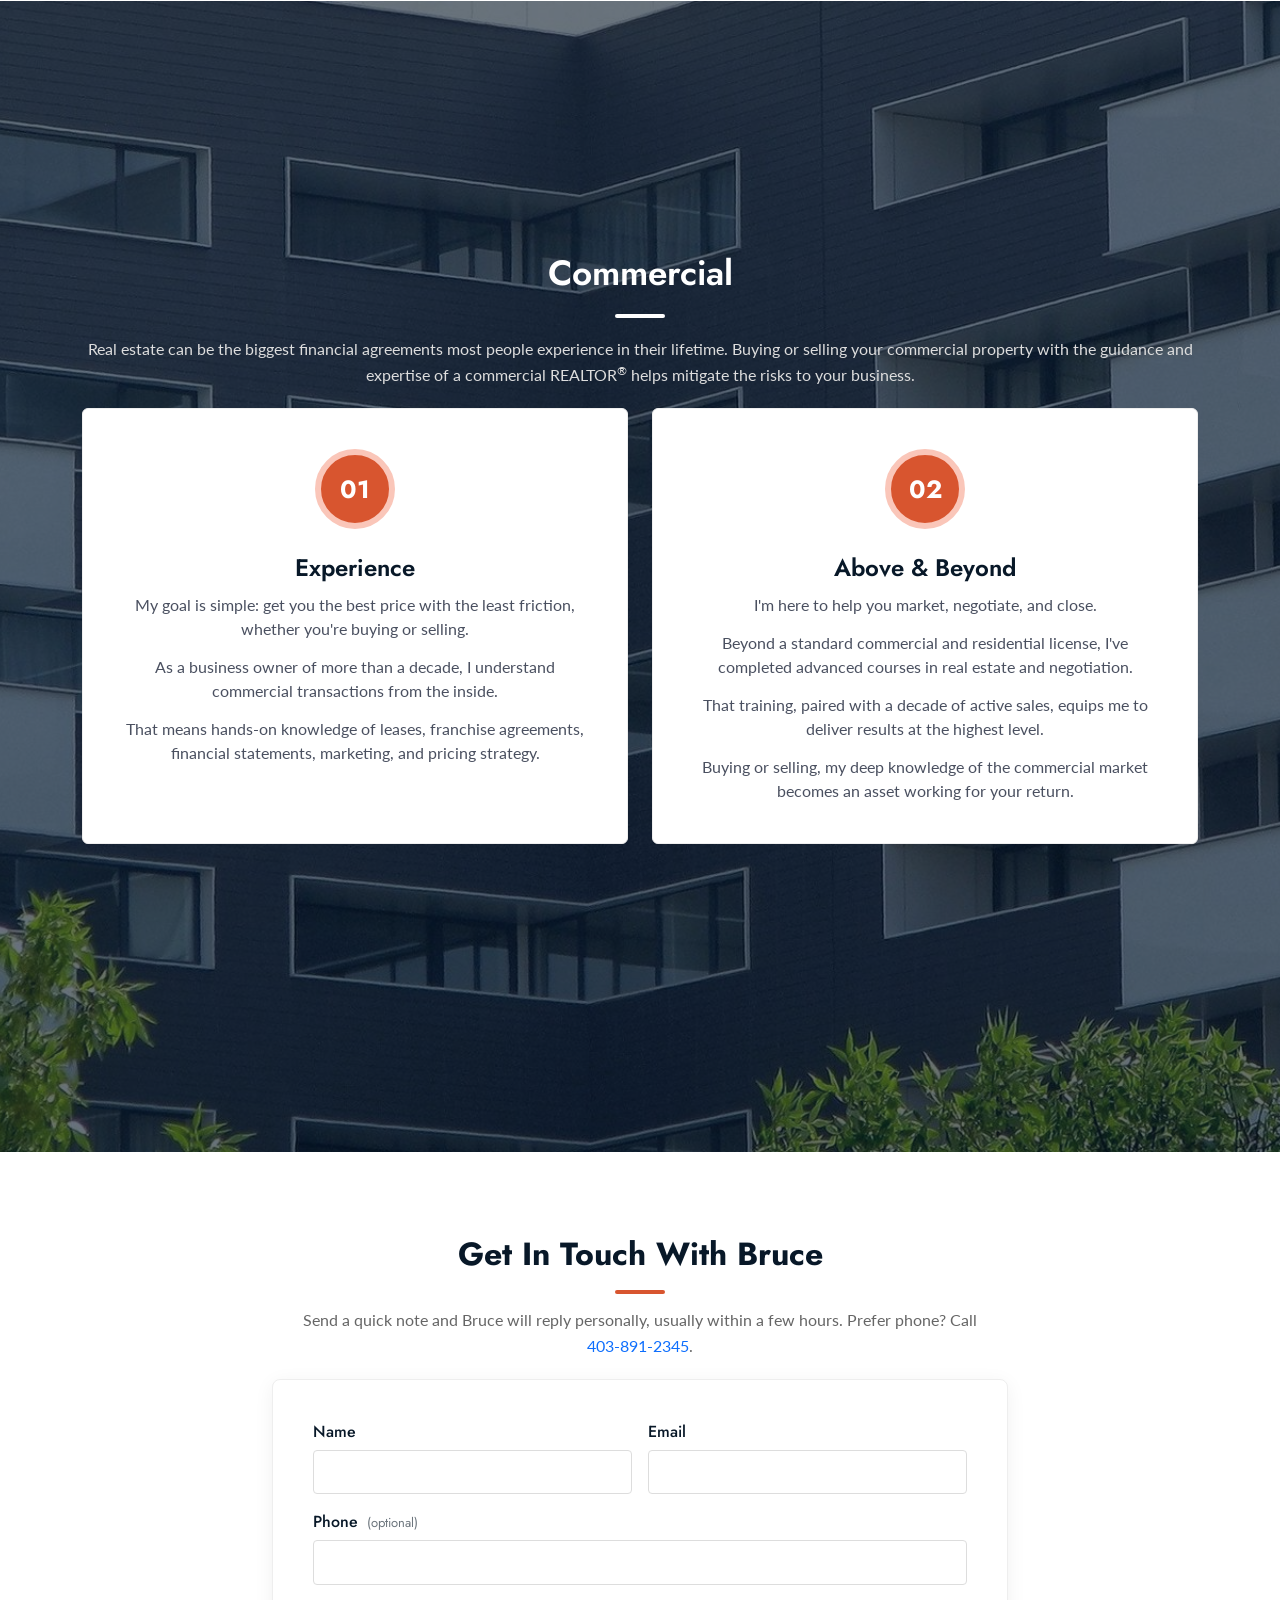
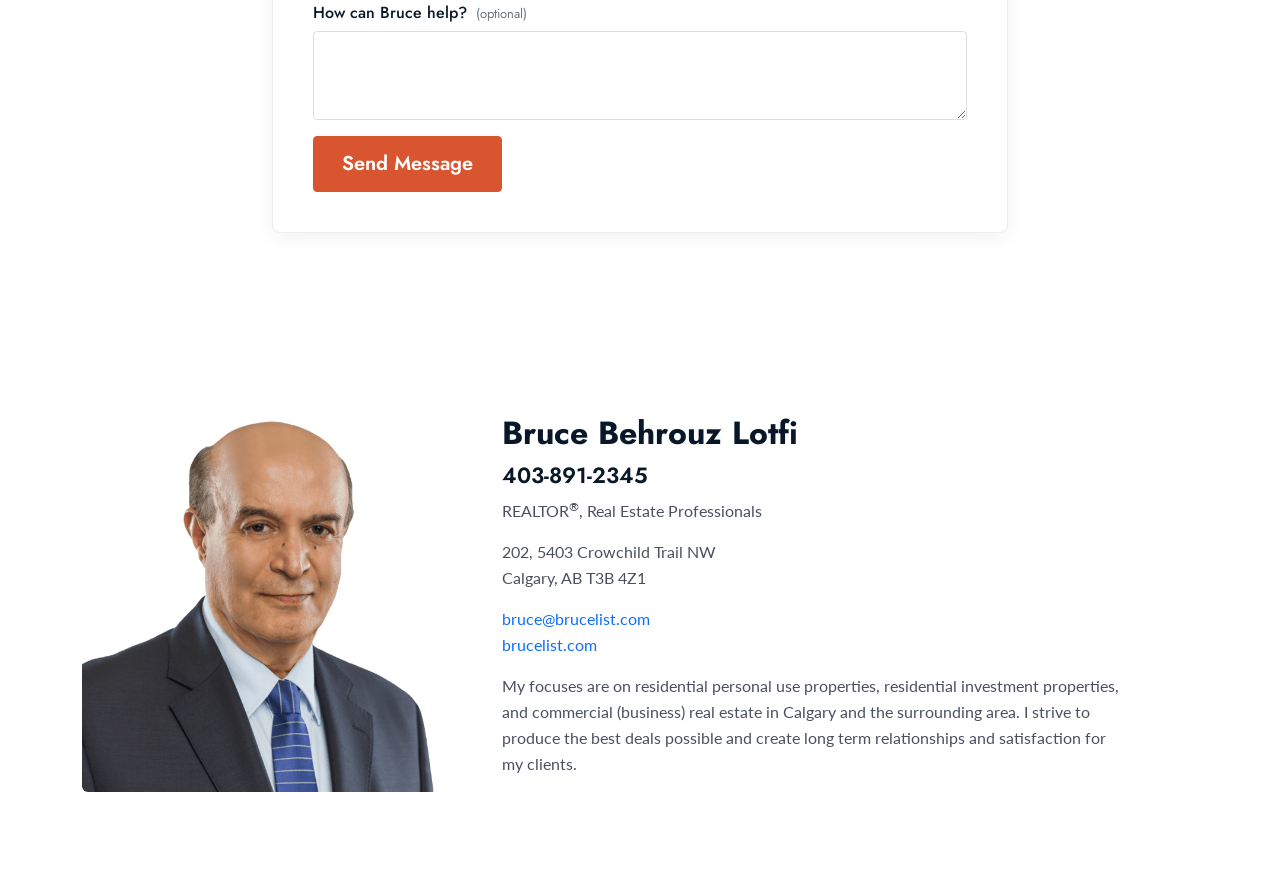
==== commit 70a6d39b: "Batch C: UX rework — consolidate to one contact form post-trust, add hero headshot+credentials, beef" ====
--- a/index.html
+++ b/index.html
@@ -162,12 +162,16 @@
                 <div class="col-lg-10 offset-lg-1 col-md-12 col-12">
                     <div class="hero-text text-left">
                         <div class="section-heading">
-                            <img src="assets/images/re-prof-logo.png" class="img-fluid" alt="Real Estate Professionals brokerage">
+                            <img src="assets/images/bruce.png" class="hero-headshot" alt="Bruce Behrouz Lotfi, Calgary REALTOR">
+                            <img src="assets/images/re-prof-logo.png" class="img-fluid hero-brokerage-logo" alt="Real Estate Professionals brokerage">
                             <h1>Bruce Behrouz Lotfi</h1>
                             <h2>403-891-2345</h2>
                             <h3>Experienced Calgary REALTOR<sup>®</sup></h3>
                             <p>Specializing in residential, commercial, and investment properties.<br />
                                 Services available in English and Farsi.</p>
+                            <p class="hero-credentials">
+                                CRS &middot; GRI &middot; CCIM &middot; Platinum Award Winner &middot; Licensed since 2002
+                            </p>
                             <p>
                                 <a href="home-valuation.html"
                                     class="btn btn-lg btn-light me-2 mb-2">What's My Home Worth?</a>
@@ -250,59 +254,6 @@
             </div>
         </div>
     </section>
-    <section id="contact" class="lead-form-section">
-        <div class="container">
-            <div class="row justify-content-center">
-                <div class="col-lg-9 col-md-12 col-12">
-                    <div class="section-title">
-                        <h2>Get In Touch With Bruce</h2>
-                        <p>Have a question about buying, selling, or the Calgary market? Send a message and Bruce will
-                            get back to you personally, usually within a few hours.</p>
-                    </div>
-                    <div class="lead-form-card">
-                        
-                        <form class="lead-form" action="https://formspree.io/f/mqenaynq" method="POST"
-                            data-form-name="Contact form (top)">
-                            <div class="row g-3">
-                                <div class="col-md-6">
-                                    <label for="contact-name" class="form-label">Name</label>
-                                    <input type="text" class="form-control" id="contact-name" name="name" autocomplete="name" required>
-                                </div>
-                                <div class="col-md-6">
-                                    <label for="contact-email" class="form-label">Email</label>
-                                    <input type="email" class="form-control" id="contact-email" name="email" autocomplete="email" required>
-                                </div>
-                                <div class="col-md-6">
-                                    <label for="contact-phone" class="form-label">Phone</label>
-                                    <input type="tel" class="form-control" id="contact-phone" name="phone" autocomplete="tel">
-                                </div>
-                                <div class="col-md-6">
-                                    <label for="contact-interest" class="form-label">I'm interested in</label>
-                                    <select class="form-select" id="contact-interest" name="interest">
-                                        <option value="Buying">Buying a home</option>
-                                        <option value="Selling">Selling my home</option>
-                                        <option value="Commercial">Commercial property</option>
-                                        <option value="Investment">Investment property</option>
-                                        <option value="Other">Other / Just curious</option>
-                                    </select>
-                                </div>
-                                <div class="col-12">
-                                    <label for="contact-message" class="form-label">Message</label>
-                                    <textarea class="form-control" id="contact-message" name="message" rows="4"
-                                        required></textarea>
-                                </div>
-                                <div class="col-12 d-grid d-md-block">
-                                    <button type="submit" class="btn btn-primary-brand btn-lg">Send Message</button>
-                                </div>
-                            </div>
-                            <div class="form-feedback" aria-live="polite"></div>
-                        </form>
-                    </div>
-                </div>
-            </div>
-        </div>
-    </section>
-
     <section class="about-us section">
         <div class="container">
             <div class="row align-items-center justify-content-center">
@@ -613,9 +564,18 @@
                                     Effective monthly rate: <span id="mc-mrate">&mdash;</span>
                                 </p>
                             </div>
-                            <div class="alert alert-light border mt-3 mb-0 text-center">
-                                <strong>Want personalized advice?</strong>
-                                Call Bruce: <a href="tel:+14038912345" data-call-cta>403-891-2345</a>
+                            <div class="mortgage-cta mt-4 text-center">
+                                <p class="mortgage-cta-headline">
+                                    <strong>Ready to find a home that fits this budget?</strong>
+                                </p>
+                                <p class="mortgage-cta-sub">
+                                    Bruce can connect you with trusted mortgage advisers and walk you through the
+                                    full buying timeline. No fees for buyers.
+                                </p>
+                                <p>
+                                    <a href="#contact" class="btn btn-primary-brand btn-lg me-2 mb-2">Talk to Bruce</a>
+                                    <a href="tel:+14038912345" class="btn btn-outline-secondary btn-lg mb-2" data-call-cta>Call 403-891-2345</a>
+                                </p>
                             </div>
                         </div>
                     </div>
@@ -809,36 +769,34 @@
     </section>
 
 
-    <section id="contact-bottom" class="lead-form-section compact">
+    <section id="contact" class="lead-form-section">
         <div class="container">
             <div class="row justify-content-center">
                 <div class="col-lg-8 col-md-12 col-12">
                     <div class="section-title">
-                        <h2>Ready to talk?</h2>
-                        <p>Send a quick note and Bruce will reply personally. Prefer phone? Call
-                            <a href="tel:+14038912345" data-call-cta>403-891-2345</a>.</p>
+                        <h2>Get In Touch With Bruce</h2>
+                        <p>Send a quick note and Bruce will reply personally, usually within a few hours.
+                            Prefer phone? Call <a href="tel:+14038912345" data-call-cta>403-891-2345</a>.</p>
                     </div>
                     <div class="lead-form-card">
-                        
                         <form class="lead-form" action="https://formspree.io/f/mqenaynq" method="POST"
-                            data-form-name="Contact form (bottom)">
+                            data-form-name="Contact form">
                             <div class="row g-3">
                                 <div class="col-md-6">
-                                    <label for="contact2-name" class="form-label">Name</label>
-                                    <input type="text" class="form-control" id="contact2-name" name="name" autocomplete="name" required>
+                                    <label for="contact-name" class="form-label">Name</label>
+                                    <input type="text" class="form-control" id="contact-name" name="name" autocomplete="name" required>
                                 </div>
                                 <div class="col-md-6">
-                                    <label for="contact2-email" class="form-label">Email</label>
-                                    <input type="email" class="form-control" id="contact2-email" name="email" autocomplete="email" required>
+                                    <label for="contact-email" class="form-label">Email</label>
+                                    <input type="email" class="form-control" id="contact-email" name="email" autocomplete="email" required>
                                 </div>
                                 <div class="col-12">
-                                    <label for="contact2-phone" class="form-label">Phone</label>
-                                    <input type="tel" class="form-control" id="contact2-phone" name="phone" autocomplete="tel">
+                                    <label for="contact-phone" class="form-label">Phone <span class="form-label-hint">(optional)</span></label>
+                                    <input type="tel" class="form-control" id="contact-phone" name="phone" autocomplete="tel">
                                 </div>
                                 <div class="col-12">
-                                    <label for="contact2-message" class="form-label">Message</label>
-                                    <textarea class="form-control" id="contact2-message" name="message" rows="3"
-                                        required></textarea>
+                                    <label for="contact-message" class="form-label">How can Bruce help? <span class="form-label-hint">(optional)</span></label>
+                                    <textarea class="form-control" id="contact-message" name="message" rows="3"></textarea>
                                 </div>
                                 <div class="col-12 d-grid d-md-block">
                                     <button type="submit" class="btn btn-primary-brand btn-lg">Send Message</button>
--- a/assets/css/main.css
+++ b/assets/css/main.css
@@ -328,6 +328,42 @@
   margin-bottom: 1em;
 }
 
+.hero-headshot {
+  width: 120px;
+  height: 120px;
+  border-radius: 50%;
+  object-fit: cover;
+  border: 4px solid rgba(255, 255, 255, 0.85);
+  box-shadow: 0 4px 16px rgba(0, 0, 0, 0.3);
+  margin-bottom: 18px;
+}
+
+.hero-brokerage-logo {
+  max-width: 180px;
+  margin-bottom: 8px;
+}
+
+.hero-credentials {
+  font-size: 14px;
+  letter-spacing: 0.04em;
+  color: #fff !important;
+  margin-top: 6px;
+  margin-bottom: 22px !important;
+  font-weight: 500;
+  text-transform: uppercase;
+}
+
+@media (max-width: 575px) {
+  .hero-headshot {
+    width: 96px;
+    height: 96px;
+  }
+  .hero-credentials {
+    font-size: 12px;
+    letter-spacing: 0.02em;
+  }
+}
+
 .about-us .content-left {
   position: relative;
 }
@@ -708,6 +744,39 @@
   box-shadow: 0 0 0 3px rgba(216, 85, 47, 0.4);
 }
 
+.mortgage-cta {
+  background: linear-gradient(180deg, #fff 0%, #f8f9fb 100%);
+  border-top: 3px solid #d8552f;
+  padding: 28px 24px;
+  border-radius: 0 0 8px 8px;
+}
+
+.mortgage-cta-headline {
+  font-size: 19px;
+  color: #1a1f36;
+  margin-bottom: 8px !important;
+}
+
+.mortgage-cta-sub {
+  font-size: 15px;
+  color: #4a5060;
+  max-width: 560px;
+  margin: 0 auto 18px !important;
+  line-height: 1.55;
+}
+
+.form-label-hint {
+  font-size: 13px;
+  color: #6c757d;
+  font-weight: 400;
+  margin-left: 4px;
+}
+
+[dir="rtl"] .form-label-hint {
+  margin-left: 0;
+  margin-right: 4px;
+}
+
 .form-success-msg {
   background-color: #e7f5ee;
   color: #1a6e3f;
